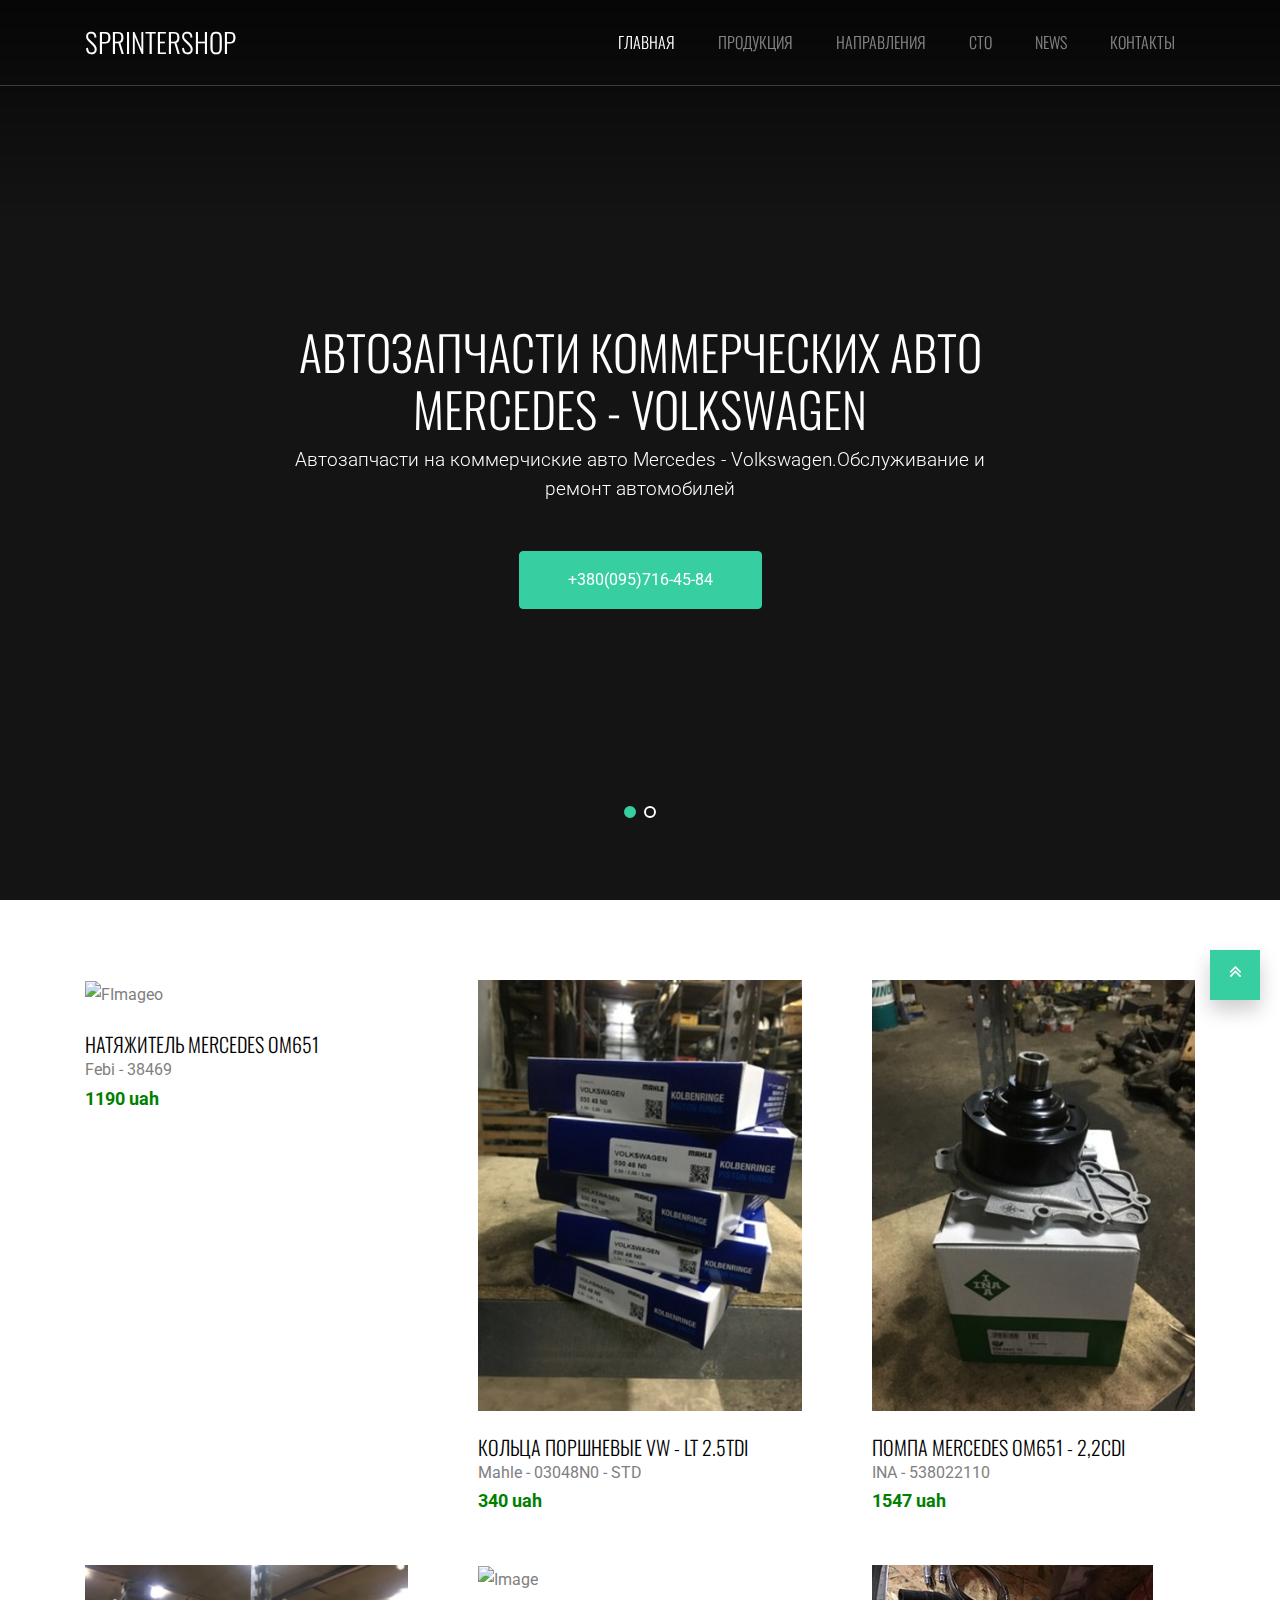
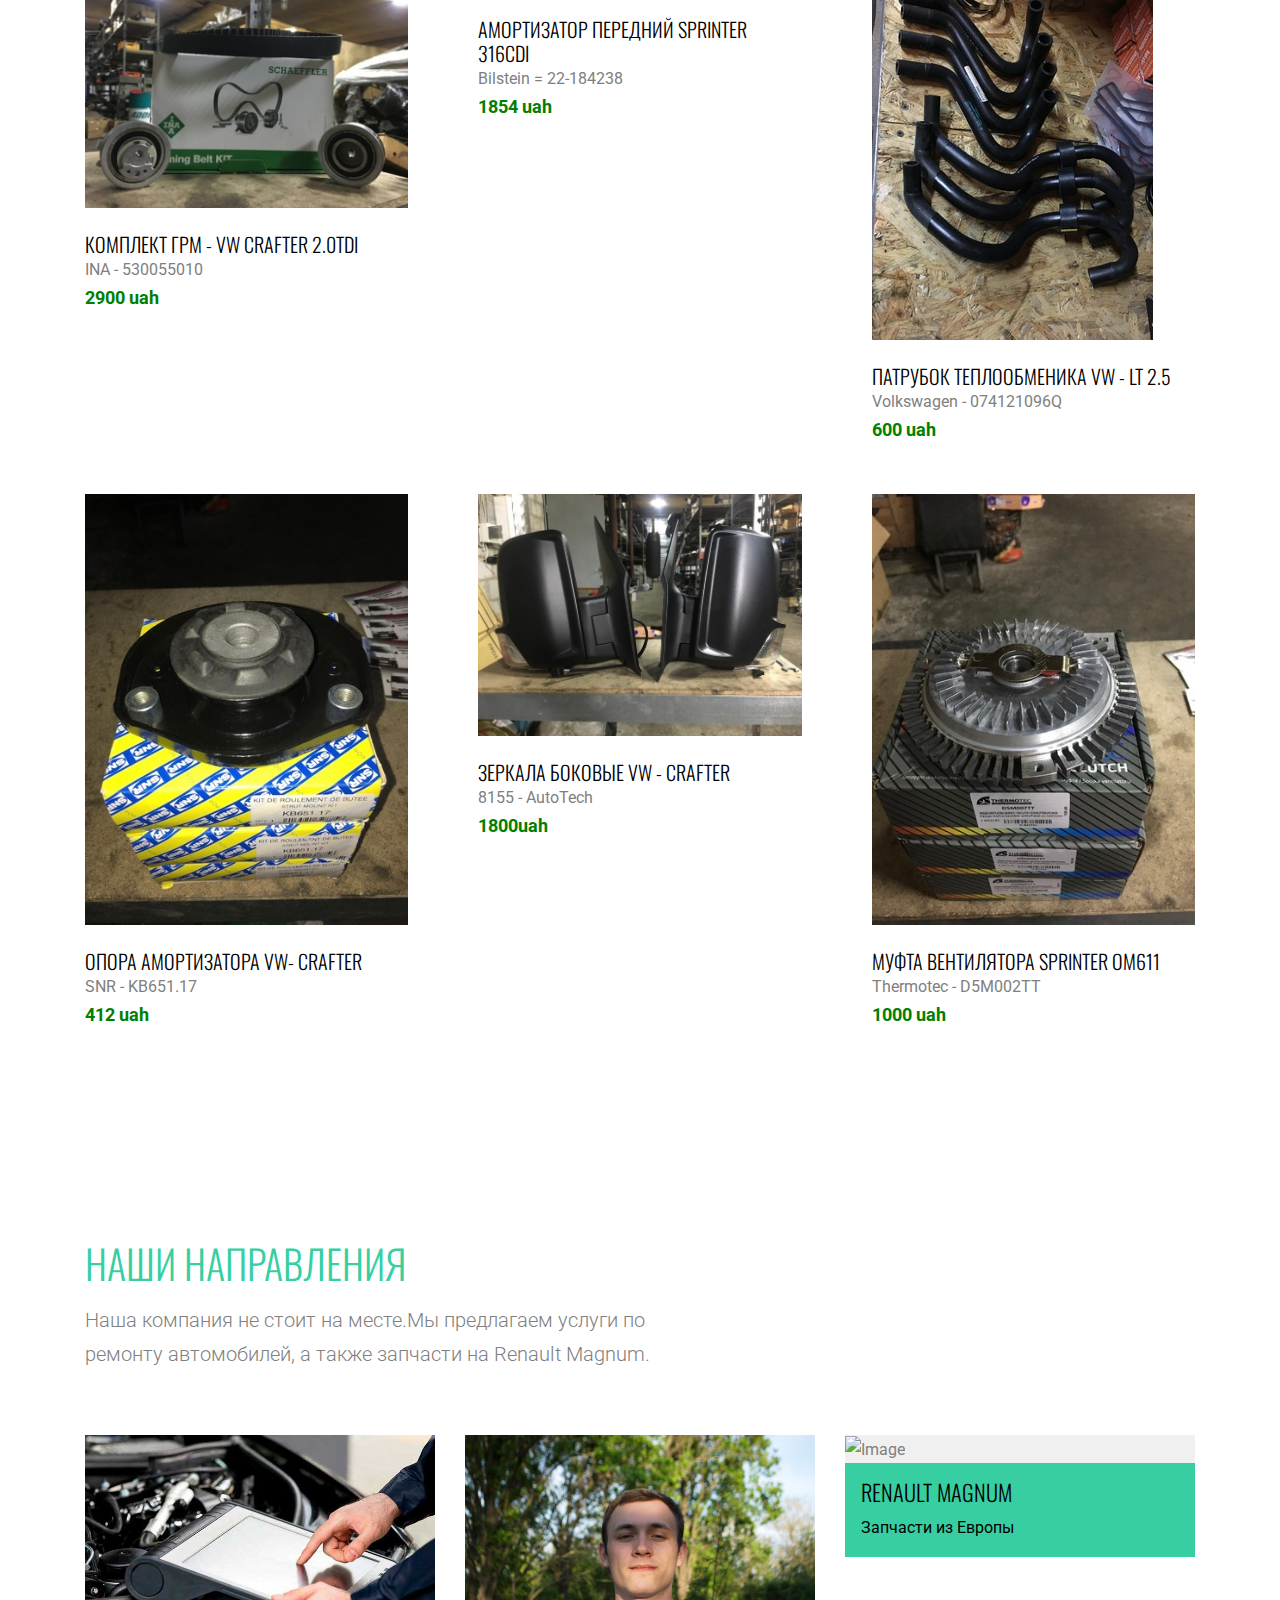
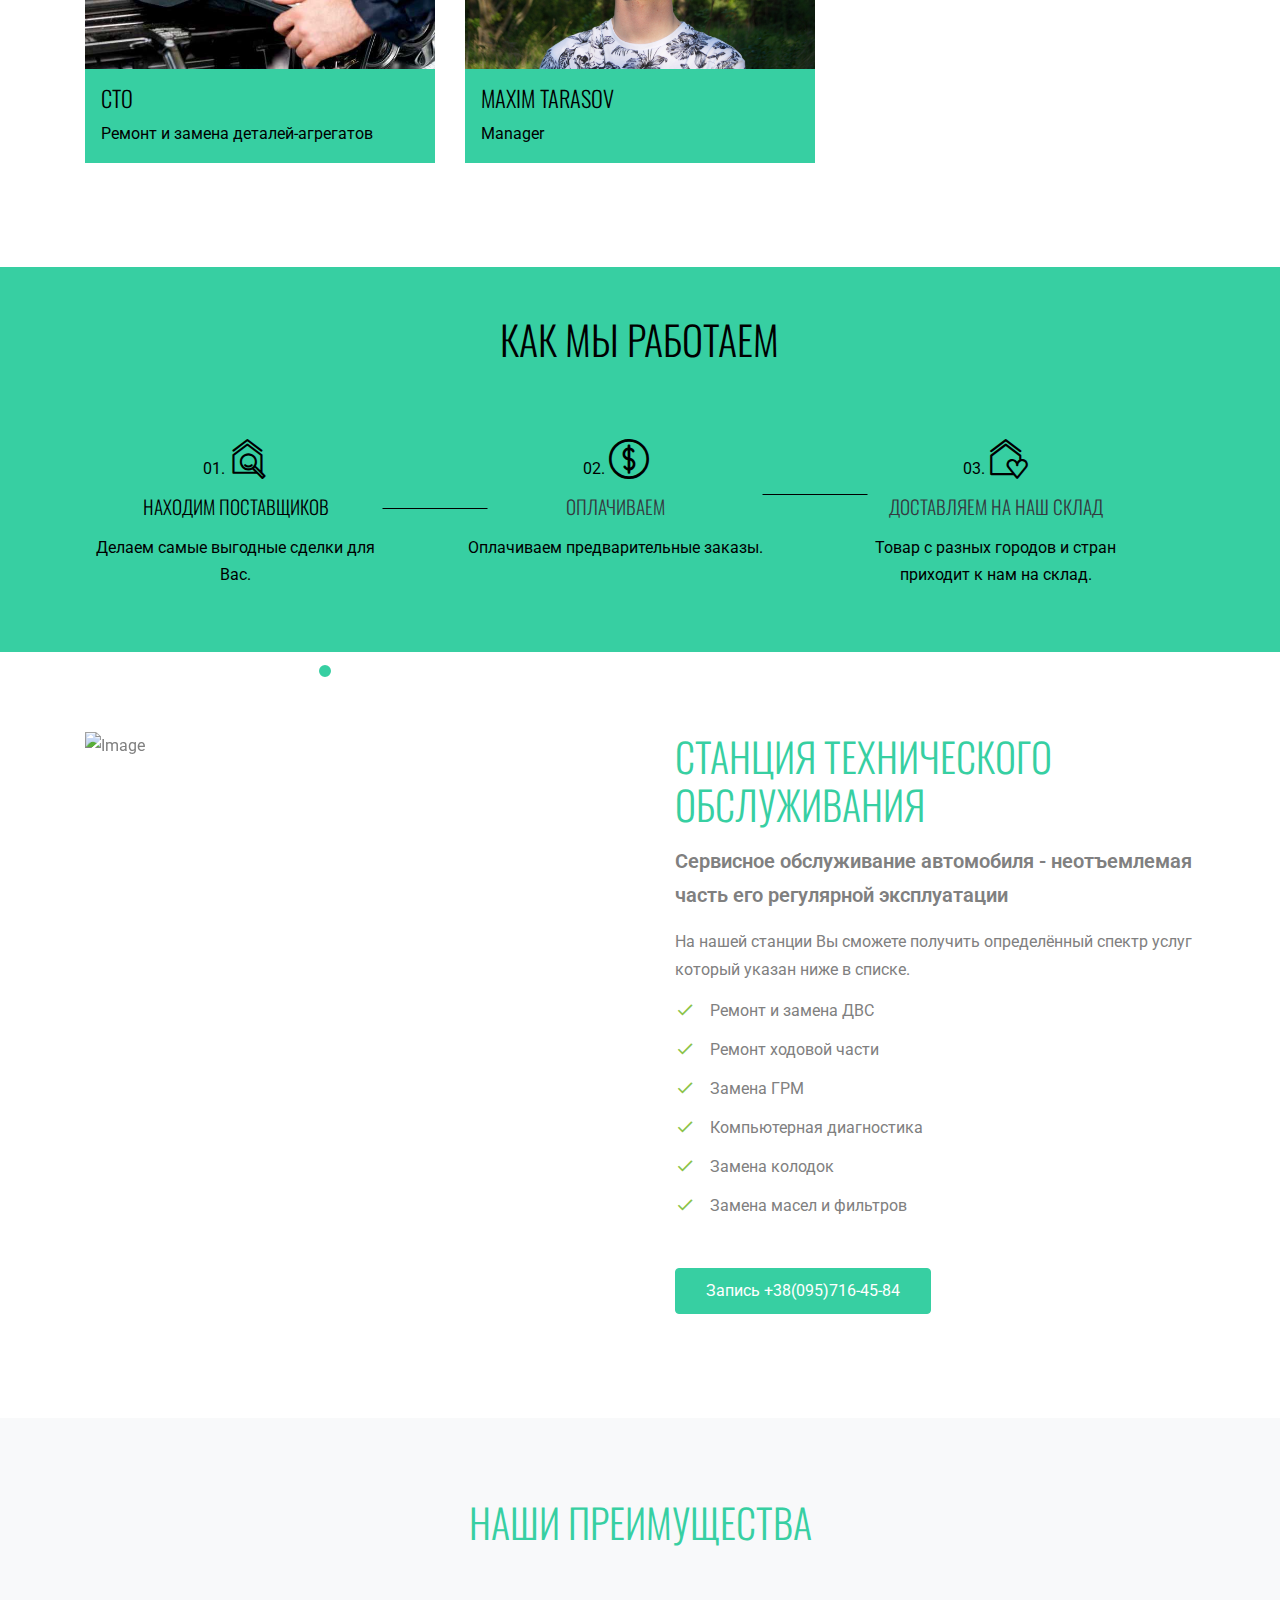
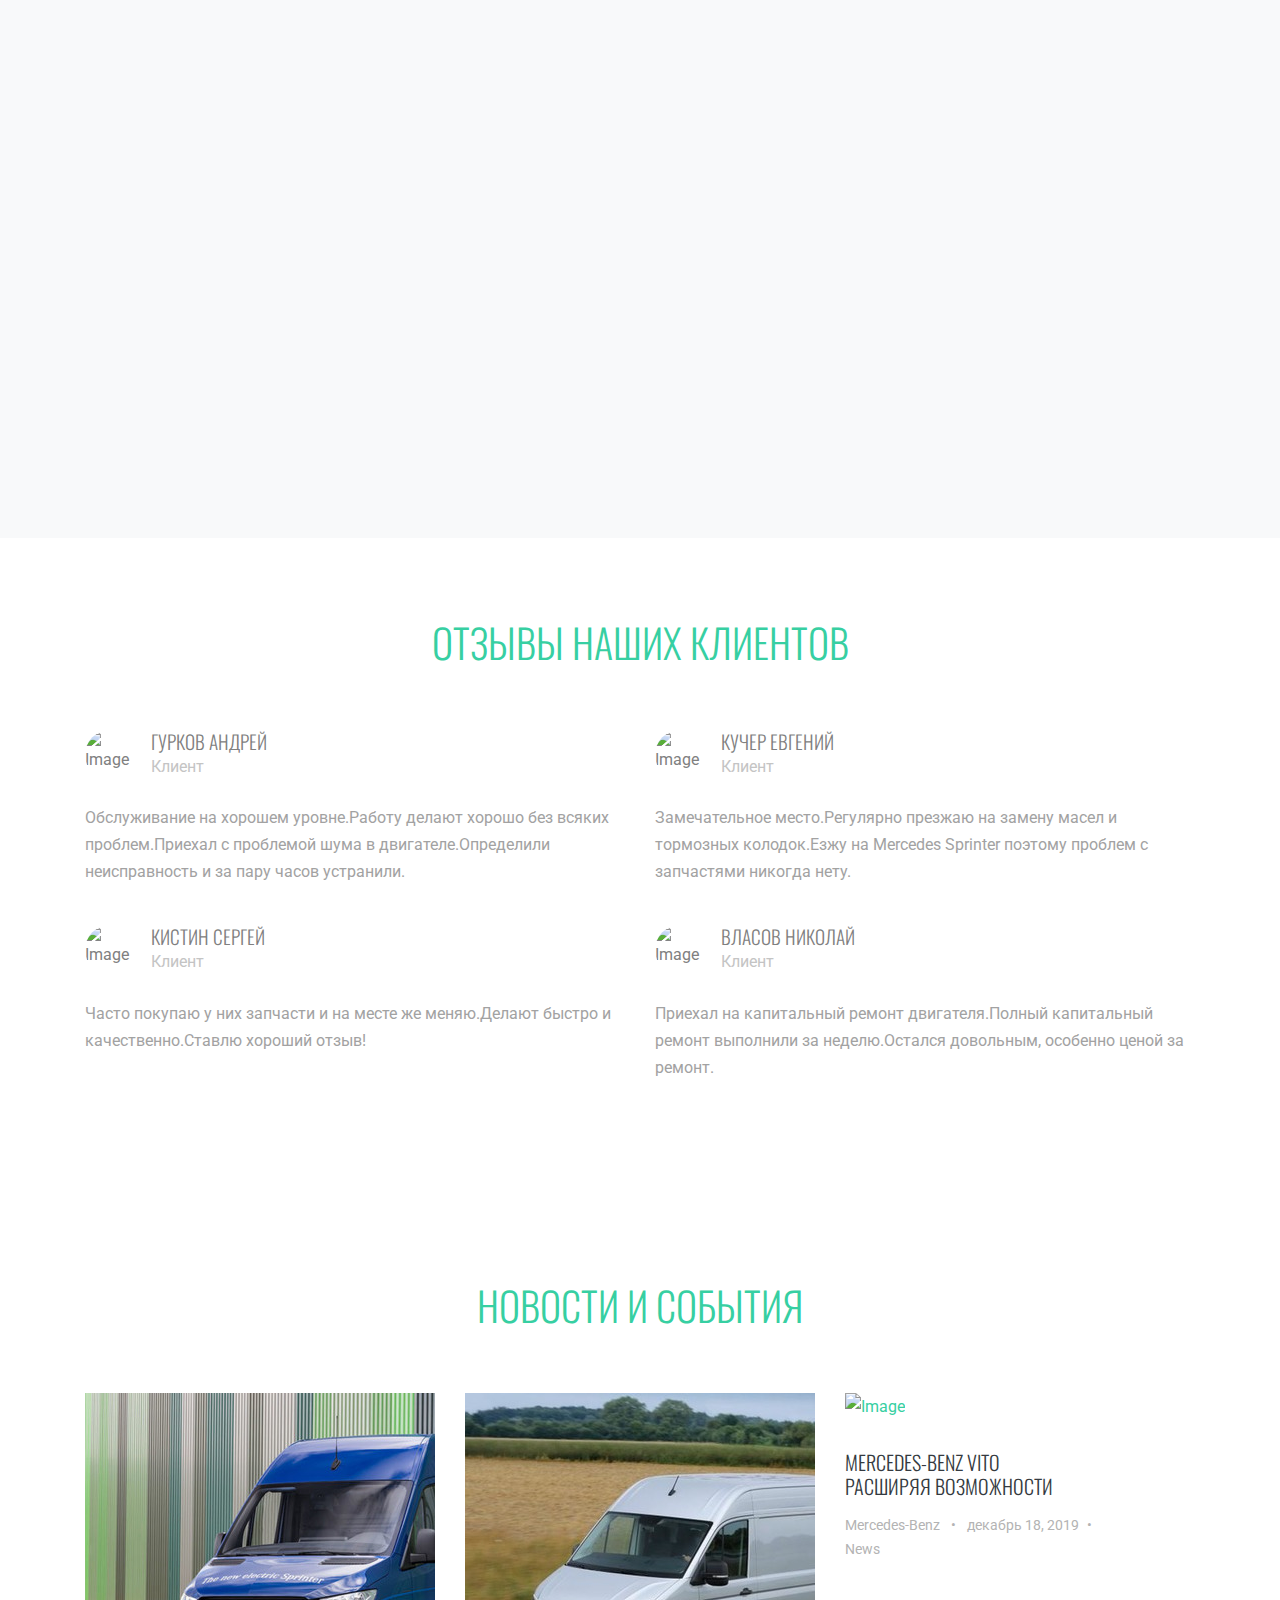
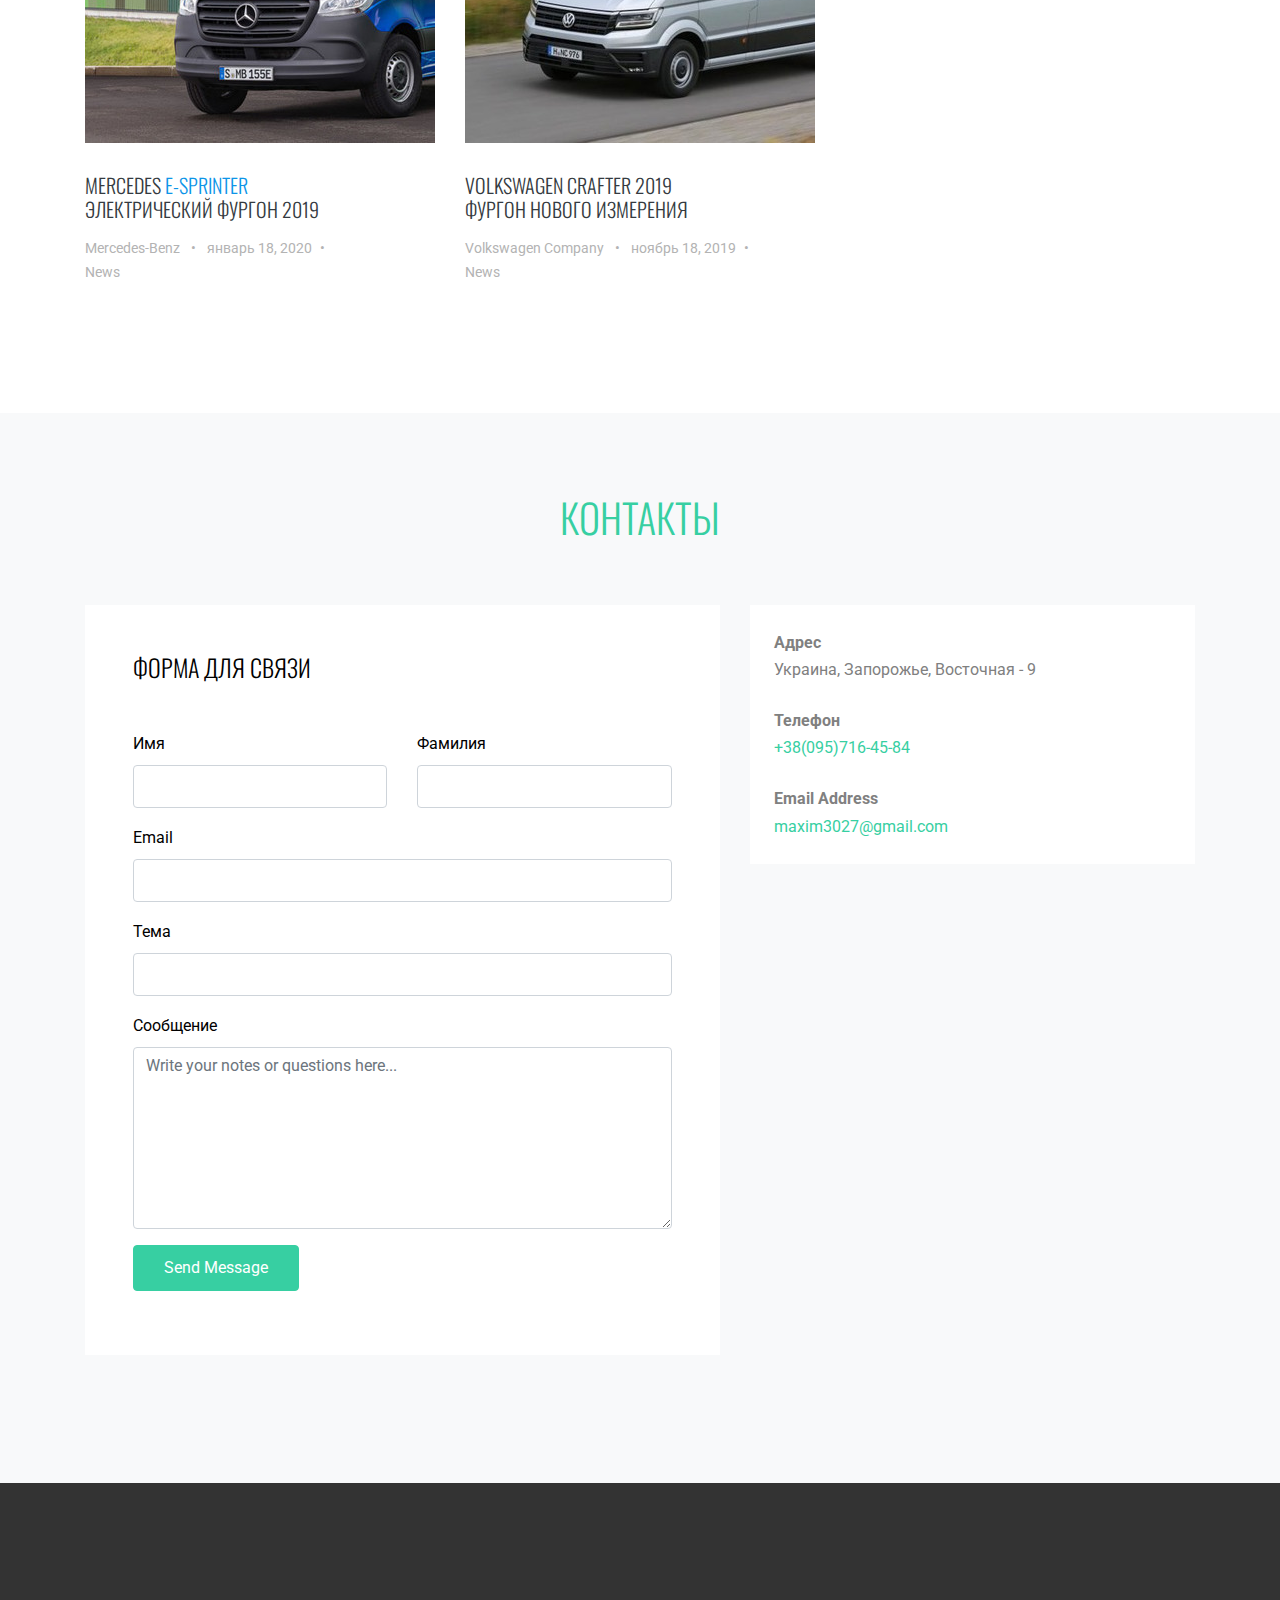
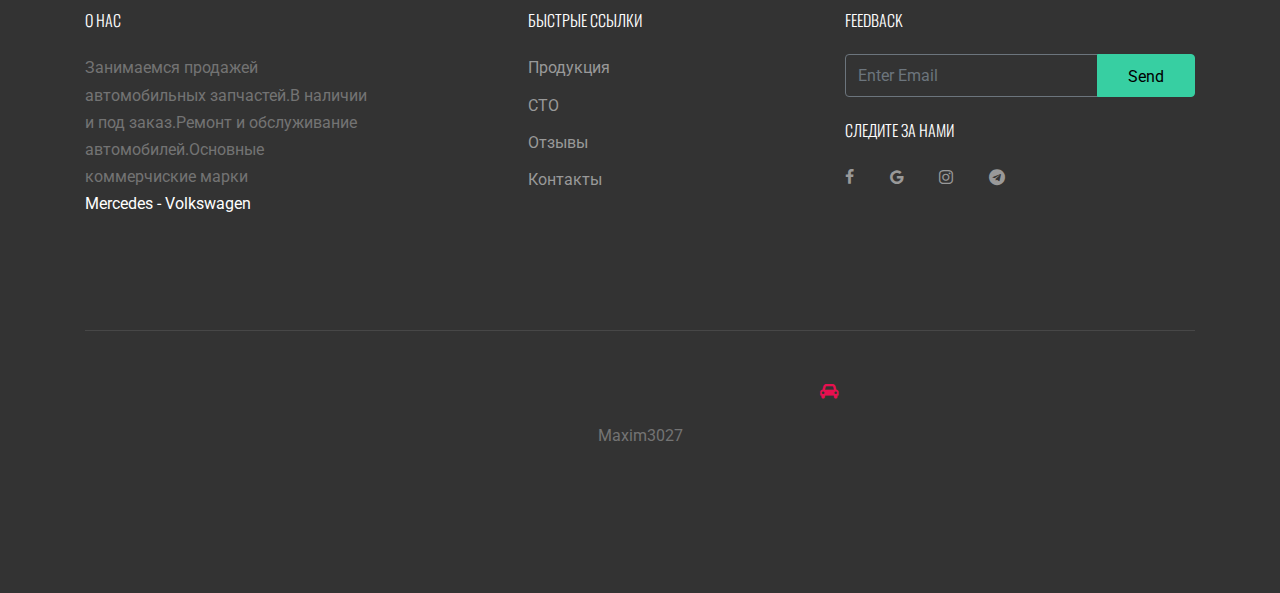
==== index.html @ 41250a00 "upload all" ====
<!DOCTYPE html>
<html lang="en">
  <head>
    <link rel="shortcut icon" href="images/favicon.ico">
    <title>Автозапчасти Mercedes-Volkswagen Запорожье</title>
    <meta name="google-site-verification" content="B6QCOXFadHs4r3pEmu52xK3FijYev83d5n_3KdVcuRA" />
    <meta charset="utf-8">
    <meta name="viewport" content="width=device-width, initial-scale=1, shrink-to-fit=no">

    <link href="https://fonts.googleapis.com/css?family=Roboto:300,400,900|Oswald:300,400,700" rel="stylesheet">
    <link rel="stylesheet" href="fonts/icomoon/style.css">

    <link rel="stylesheet" href="css/bootstrap.min.css">
    <link rel="stylesheet" href="css/jquery-ui.css">
    <link rel="stylesheet" href="css/owl.carousel.min.css">
    <link rel="stylesheet" href="css/owl.theme.default.min.css">
    <link rel="stylesheet" href="css/owl.theme.default.min.css">

    <link rel="stylesheet" href="css/jquery.fancybox.min.css">

    <link rel="stylesheet" href="css/bootstrap-datepicker.css">

    <link rel="stylesheet" href="fonts/flaticon/font/flaticon.css">

    <link rel="stylesheet" href="css/aos.css">

    <link rel="stylesheet" href="css/style.css">
    
  </head>
  <body data-spy="scroll" data-target=".site-navbar-target" data-offset="300">
  
  <div class="site-wrap">

    <div class="site-mobile-menu site-navbar-target">
      <div class="site-mobile-menu-header">
        <div class="site-mobile-menu-close mt-3">
          <span class="icon-close2 js-menu-toggle"></span>
        </div>
      </div>
      <div class="site-mobile-menu-body"></div>
    </div>
   
    
    <header class="site-navbar py-4 js-sticky-header site-navbar-target" role="banner">

      <div class="container">
        <div class="row align-items-center">
          
          <div class="col-6 col-xl-2">
            <h1 class="mb-0 site-logo m-0 p-0"><a href="index.html" class="mb-0">SprinterShop</a></h1>
          </div>

          <div class="col-12 col-md-10 d-none d-xl-block">
            <nav class="site-navigation position-relative text-right" role="navigation">

              <ul class="site-menu main-menu js-clone-nav mr-auto d-none d-lg-block">
                <li><a href="#home-section" class="nav-link">Главная</a></li>
                <li><a href="#properties-section" class="nav-link">Продукция</a></li>
                <li><a href="#agents-section" class="nav-link">Направления</a></li>
                <li><a href="#about-section" class="nav-link">СТО</a></li>
                <li><a href="#news-section" class="nav-link">News</a></li>
                <li><a href="#contact-section" class="nav-link">Контакты</a></li>
              </ul>
            </nav>
          </div>


          <div class="col-6 d-inline-block d-xl-none ml-md-0 py-3"><a href="#" class="site-menu-toggle js-menu-toggle text-white float-right"><span class="icon-menu h3"></span></a></div>

        </div>
      </div>
      
    </header>

    
    <div class="site-block-wrap">
    <div class="owl-carousel with-dots">
      <div class="site-blocks-cover overlay overlay-2" style="background-image: url(images/Volkswagen-Crafter-van-image-01.jpg);" data-aos="fade" id="home-section">


        <div class="container">
          <div class="row align-items-center justify-content-center">
            <div class="col-md-8 mt-lg-5 text-center">
              <h1 class="text-shadow">АВТОЗАПЧАСТИ КОММЕРЧЕСКИХ АВТО
                MERCEDES - VOLKSWAGEN</h1>
              <p class="mb-5 text-shadow">Автозапчасти на коммерчиские авто Mercedes - Volkswagen.Обслуживание и ремонт автомобилей </p>
              <p><a href="tel:+380957164584" target="_blank" class="btn btn-primary px-5 py-3">+380(095)716-45-84</a></p>
              
            </div>
          </div>
        </div>
  
        
      </div>  
  
      <div class="site-blocks-cover overlay overlay-2" style="background-image: url(images/sprint.jpg);" data-aos="fade" id="">
  
  
        <div class="container">
          <div class="row align-items-center justify-content-center">
            <div class="col-md-6 mt-lg-5 text-center">
              <h1 class="text-shadow">АВТОЗАПЧАСТИ КОММЕРЧЕСКИХ АВТО
                MERCEDES - VOLKSWAGEN</h1>
              <p class="mb-5 text-shadow">Автозапчасти на коммерчиские авто Mercedes - Volkswagen.Обслуживание и ремонт автомобилей</p>
              <p><a href="tel:+380957164584" target="_blank" class="btn btn-primary px-5 py-3">+380(095)716-45-84</a></p>
              
            </div>
          </div>
        </div>
  
        
      </div>  
    </div>   
    
  </div>      


  <div class="site-section" id="properties-section">
      <div class="container">
        <div class="row large-gutters">
          <div class="col-md-6 col-lg-4 mb-5 mb-lg-5 ">
            <div class="ftco-media-1">
              <div class="ftco-media-1-inner">
                <a  class="d-inline-block mb-4"><img src="images/IMG_3417.jpeg" alt="FImageo" class="img-fluid"></a>
                <div class="ftco-media-details">
                  <h3>Натяжитель Mercedes OM651</h3>
                  <p>Febi - 38469</p>
                  <strong>1190 uah</strong>
                </div>
  
              </div> 
            </div>
          </div>
          <div class="col-md-6 col-lg-4 mb-5 mb-lg-5 ">
              <div class="ftco-media-1">
                  <div class="ftco-media-1-inner">
                    <a  class="d-inline-block mb-4"><img src="images/IMG_3412.jpeg" alt="Image" class="img-fluid"></a>
                    <div class="ftco-media-details">
                      <h3>Кольца поршневые VW - Lt 2.5tdi</h3>
                      <p>Mahle - 03048N0 - STD</p>
                      <strong>340 uah</strong>
                    </div>
      
                  </div> 
                </div>
          </div>
          <div class="col-md-6 col-lg-4 mb-5 mb-lg-5 ">
              <div class="ftco-media-1">
                  <div class="ftco-media-1-inner">
                    <a class="d-inline-block mb-4"><img src="images/IMG_3415.jpeg" alt="Image" class="img-fluid"></a>
                    <div class="ftco-media-details">
                      <h3>Помпа Mercedes OM651 - 2,2CDI</h3>
                      <p>INA - 538022110</p>
                      <strong>1547 uah</strong>
                    </div>
      
                  </div> 
                </div>
          </div>

          <div class="col-md-6 col-lg-4 mb-5 mb-lg-5 ">
              <div class="ftco-media-1">
                <div class="ftco-media-1-inner">
                  <a class="d-inline-block mb-4"><img src="images/IMG_3413.jpeg" alt="Image" class="img-fluid"></a>
                  <div class="ftco-media-details">
                    <h3>Комплект ГРМ - VW Crafter 2.0TDI</h3>
                    <p>INA - 530055010</p>
                    <strong>2900 uah</strong>
                  </div>
    
                </div> 
              </div>
            </div>
          <div class="col-md-6 col-lg-4 mb-5 mb-lg-5 ">
            <div class="ftco-media-1">
              <div class="ftco-media-1-inner">
                <a class="d-inline-block mb-4"><img src="images/UNADJUSTEDNONRAW_thumb_631.jpg" alt="Image" class="img-fluid"></a>
                <div class="ftco-media-details">
                  <h3>Амортизатор передний Sprinter 316CDI</h3>
                  <p>Bilstein = 22-184238</p>
                  <strong>1854 uah</strong>
                </div>

              </div>
            </div>
          </div>
          <div class="col-md-6 col-lg-4 mb-5 mb-lg-5 ">
            <div class="ftco-media-1">
              <div class="ftco-media-1-inner">
                <a  class="d-inline-block mb-4"><img src="images/IMG_2820.jpg" alt="Image" class="img-fluid"></a>
                <div class="ftco-media-details">
                  <h3>Патрубок теплообменика VW - LT 2.5</h3>
                  <p>Volkswagen - 074121096Q</p>
                  <strong>600 uah</strong>
                </div>

              </div>
            </div>
          </div>
          <div class="col-md-6 col-lg-4 mb-5 mb-lg-5 ">
            <div class="ftco-media-1">
              <div class="ftco-media-1-inner">
                <a  class="d-inline-block mb-4"><img src="images/opora.jpg" alt="Image" class="img-fluid"></a>
                <div class="ftco-media-details">
                  <h3>Опора амортизатора VW- Crafter</h3>
                  <p>SNR - KB651.17</p>
                  <strong>412 uah</strong>
                </div>

              </div>
            </div>
          </div>
            <div class="col-md-6 col-lg-4 mb-5 mb-lg-5 ">
                <div class="ftco-media-1">
                    <div class="ftco-media-1-inner">
                      <a class="d-inline-block mb-4"><img src="images/zerkcraft.jpg" alt="Image" class="img-fluid"></a>
                      <div class="ftco-media-details">
                        <h3>Зеркала боковые VW - Crafter</h3>
                        <p>8155 - AutoTech</p>
                        <strong>1800uah</strong>
                      </div>
        
                    </div> 
                  </div>
            </div>
            <div class="col-md-6 col-lg-4 mb-5 mb-lg-5 ">
                <div class="ftco-media-1">
                    <div class="ftco-media-1-inner">
                      <a  class="d-inline-block mb-4"><img src="images/mufta.jpg" alt="Image" class="img-fluid"></a>
                      <div class="ftco-media-details">
                        <h3>Муфта вентилятора Sprinter Om611</h3>
                        <p>Thermotec - D5M002TT</p>
                        <strong>1000 uah</strong>
                      </div>
        
                    </div> 
                  </div>
            </div>

        </div>
      </div>
    </div>
    
    
    
    <section class="site-section" id="agents-section">
      <div class="container">
        <div class="row mb-5">
          <div class="col-md-7 text-left">
            <h2 class="section-title mb-3">Наши направления</h2>
            <p class="lead">Наша компания не стоит на месте.Мы предлагаем услуги по ремонту автомобилей, а также запчасти на Renault Magnum.</p>
          </div>
        </div>
        <div class="row">
          

          <div class="col-md-6 col-lg-4 mb-4">
            <div class="team-member">
              <figure>
                <ul class="social">
                  <li><a href="https://www.facebook.com/profile.php?id=100004279625626"><span class="icon-facebook"></span></a></li>
                  <li><a href="https://business.google.com/site/l/14251939364139617117"><span class="icon-google"></span></a></li>
                  <li><a href="#"><span class="icon-telegram"></span></a></li>
                  <li><a href="https://www.instagram.com/mercedes_razborka_/"><span class="icon-instagram"></span></a></li>
                </ul>
                <img src="images/kompleks-diagnostic.jpg" alt="Image" class="img-fluid">
              </figure>
              <div class="p-3 bg-primary">
                <h3 class="mb-2">СТО</h3>
                <span class="position">Ремонт и замена деталей-агрегатов</span>
              </div>
            </div>
          </div>

          <div class="col-md-6 col-lg-4 mb-4">
            <div class="team-member">
              <figure>
                <ul class="social">
                  <li><a href="https://www.facebook.com/profile.php?id=100004279625626"><span class="icon-facebook"></span></a></li>
                  <li><a href="https://3bogatyria.cb24.eu/"><span class="icon-google"></span></a></li>
                  <li><a href="#"><span class="icon-telegram"></span></a></li>
                  <li><a href="https://www.instagram.com/maxim3027/"><span class="icon-instagram"></span></a></li>
                </ul>
                <img src="images/IMG_0012.jpg" alt="Image" class="img-fluid">
              </figure>
              <div class="p-3 bg-primary">
                <h3 class="mb-2">Maxim Tarasov</h3>
                <span class="position">Manager</span>
              </div>
            </div>
          </div>

          <div class="col-md-6 col-lg-4 mb-4">
            <div class="team-member">
              <figure>
                <ul class="social">
                  <li><a href="https://www.facebook.com/profile.php?id=100004279625626"><span class="icon-facebook"></span></a></li>
                  <li><a href="https://business.google.com/site/l/09078817873454644401"><span class="icon-google"></span></a></li>
                  <li><a href="#"><span class="icon-telegram"></span></a></li>
                  <li><a href="https://www.instagram.com/razborka_magnum_e3/?hl=ru"><span class="icon-instagram"></span></a></li>
                </ul>
                <img src="images/renault-magnum-08.jpg" alt="Image" class="img-fluid">
              </figure>
              <div class="p-3 bg-primary">
                <h3 class="mb-2"><a class="magnum" href="https://www.instagram.com/razborka_magnum_e3/?hl=ru">Renault Magnum</a></h3>
                <span class="position">Запчасти из Европы</span>
              </div>
            </div>
          </div>

          
        </div>
      </div>
    </section>

    <section class="py-5 bg-primary site-section how-it-works" id="howitworks-section">
      <div class="container">
        <div class="row mb-5 justify-content-center">
          <div class="col-md-7 text-center">
            <h2 class="section-title mb-3 text-black">Как мы работаем</h2>
          </div>
        </div>
        <div class="row">
          <div class="col-md-4 text-center">
            <div class="pr-5 first-step">
              <span class="text-black">01.</span>
              <span class="custom-icon flaticon-house text-black"></span>
              <h3 class="text-black">Находим поставщиков</h3>
              <p class="text-black">Делаем самые выгодные сделки для Вас.</p>
            </div>
          </div>

          <div class="col-md-4 text-center">
            <div class="pr-5 second-step">
              <span class="text-black">02.</span>
              <span class="custom-icon flaticon-coin text-black"></span>
              <h3 class="text-dark">Оплачиваем</h3>
              <p class="text-black">Оплачиваем предварительные заказы.</p>
            </div>
          </div>

          <div class="col-md-4 text-center">
            <div class="pr-5">
              <span class="text-black">03.</span>
              <span class="custom-icon flaticon-home text-black"></span>
              <h3 class="text-dark">Доставляем на наш склад</h3>
              <p class="text-black">Товар с разных городов и стран приходит к нам на склад.</p>
            </div>
          </div>
        </div>
      </div>  
    </section>



    <section class="site-section" id="about-section">
      <div class="container">
        
        <div class="row large-gutters">
          <div class="col-lg-6 mb-5">

              <div class="owl-carousel slide-one-item with-dots">

                  <div><img src="images/IMG_0125.jpeg" alt="Image" class="img-fluid"></div>
                  <div><img src="images/IMG_0305.jpeg" alt="Image" class="img-fluid"></div>
                <div><img src="images/Замена-тормозных-колодок-в-Адлере.jpg" alt="Image" class="img-fluid"></div>
                </div>

          </div>
          <div class="col-lg-6 ml-auto">
            
            <h2 class="section-title mb-3">Станция Технического Обслуживания</h2>
                <p class="lead lead-update">Сервисное обслуживание автомобиля - неотъемлемая часть его регулярной эксплуатации</p>
                <p>На нашей станции Вы сможете получить определённый спектр услуг который указан ниже в списке.</p>

                <ul class="list-unstyled ul-check success">
                  <li>Ремонт и замена ДВС</li>
                  <li>Ремонт ходовой части</li>
                  <li>Замена ГРМ</li>
                  <li>Компьютерная диагностика</li>
                  <li>Замена колодок</li>
                  <li>Замена масел и фильтров</li>
                </ul>

                <p><a href="https://www.instagram.com/maxim3027/?hl=ru" class="btn btn-primary mr-2 mb-2">Запись +38(095)716-45-84</a></p>
            
          </div>
        </div>
      </div>
    </section>

    

    <section class="site-section bg-light" id="services-section">
      <div class="container">
        <div class="row mb-5">
          <div class="col-12 text-center">
            <h2 class="section-title mb-3">Наши преимущества</h2>
          </div>
        </div>
        <div class="row align-items-stretch">
          <div class="col-md-6 col-lg-4 mb-4 mb-lg-4" data-aos="fade-up">
            <div class="unit-4 d-flex">
              <div class="unit-4-icon mr-4"><span class="text-primary flaticon-house"></span></div>
              <div>
                <h3>Быстрый подбор</h3>
                <p>С помощью электронных каталогов быстро подбираем необходимые запчасти.Возможен выбор как оригиналов так и аналогов.</p>
                <p>...</p>
              </div>
            </div>
          </div>
          <div class="col-md-6 col-lg-4 mb-4 mb-lg-4" data-aos="fade-up" data-aos-delay="100">
            <div class="unit-4 d-flex">
              <div class="unit-4-icon mr-4"><span class="text-primary flaticon-coin"></span></div>
              <div>
                <h3>Цена</h3>
                <p>Приемлимые цены как на запчасти так и на их замену.Оплата наличными или банковским переводом <span style="font-weight: 600">Privat24.</span></p>
                <p>...</p>
              </div>
            </div>
          </div>
          <div class="col-md-6 col-lg-4 mb-4 mb-lg-4" data-aos="fade-up" data-aos-delay="200">
            <div class="unit-4 d-flex">
              <div class="unit-4-icon mr-4"><span class="text-primary flaticon-house"></span></div>
              <div>
                <h3>Качество</h3>
                <p>Работаем на качество.Даём гарантию на установку запчастей и ремонт Вашего автомобиля.<span style="font-weight: bold" >Качество - наш успех. </span></p>
                <p>...</p>
              </div>
            </div>
          </div>


          <div class="col-md-6 col-lg-4 mb-4 mb-lg-4" data-aos="fade-up" data-aos-delay="300">
            <div class="unit-4 d-flex">
              <div class="unit-4-icon mr-4"><span class="text-primary flaticon-flat"></span></div>
              <div>
                <h3>Рембаза</h3>
                <p>Большие отапливаемые боксы.Территория для парковки.Высокие потолки для тентованых автомобилей.</p>
                <p>...</p>
              </div>
            </div>
          </div>
          <div class="col-md-6 col-lg-4 mb-4 mb-lg-4" data-aos="fade-up" data-aos-delay="400">
            <div class="unit-4 d-flex">
              <div class="unit-4-icon mr-4"><span class="text-primary flaticon-location"></span></div>
              <div>
                <h3>Расположение</h3>
                <p>Удобное расположение не далеко от трассы.В округе есть мойка, кафе, остановка общественного транспорта.</p>
                <p>...</p>
              </div>
            </div>
          </div>
          <div class="col-md-6 col-lg-4 mb-4 mb-lg-4" data-aos="fade-up" data-aos-delay="500">
            <div class="unit-4 d-flex">
              <div class="unit-4-icon mr-4"><span class="text-primary flaticon-mobile-phone"></span></div>
              <div>
                <h3>Всегда на связи</h3>
                <p>Поддерживаем связь через социальные сети или сотовую связь. <span style="font-weight: 600" >Социальные сети Online 24/7</span></p>
                <p>...</p>
              </div>
            </div>
          </div>

        </div>
      </div>
    </section>

    <section class="site-section testimonial-wrap" id="testimonials-section">
      <div class="container">
        <div class="row mb-5">
          <div class="col-12 text-center">
            <h2 class="section-title mb-3">Отзывы наших клиентов</h2>
          </div>
        </div>

        <div class="row">
            <div class="col-md-6 mb-4">
                <div class="ftco-testimonial-1">
                  <div class="ftco-testimonial-vcard d-flex align-items-center mb-4">
                    <img src="images/person_1.jpg" alt="Image" class="img-fluid mr-3">
                    <div>
                      <h3>Гурков Андрей</h3>
                      <span>Клиент</span>
                    </div>
                  </div>
                  <div>
                    <p>Обслуживание на хорошем уровне.Работу делают хорошо без всяких проблем.Приехал с проблемой шума в двигателе.Определили неисправность и за пару часов устранили.</p>
                  </div>
                </div>
              </div>
              <div class="col-md-6 mb-4">
                  <div class="ftco-testimonial-1">
                      <div class="ftco-testimonial-vcard d-flex align-items-center mb-4">
                        <img src="images/person_2.jpg" alt="Image" class="img-fluid mr-3">
                        <div>
                          <h3>Кучер Евгений</h3>
                          <span>Клиент</span>
                        </div>
                      </div>
                      <div>
                        <p>Замечательное место.Регулярно презжаю на замену масел и тормозных колодок.Езжу на Mercedes Sprinter поэтому проблем с запчастями никогда нету.</p>
                      </div>
                    </div>
              </div> 

              <div class="col-md-6 mb-4">
                  <div class="ftco-testimonial-1">
                    <div class="ftco-testimonial-vcard d-flex align-items-center mb-4">
                      <img src="images/person_3.jpg" alt="Image" class="img-fluid mr-3">
                      <div>
                        <h3>Кистин Сергей</h3>
                        <span>Клиент</span>
                      </div>
                    </div>
                    <div>
                      <p>Часто покупаю у них запчасти и на месте же меняю.Делают быстро и качественно.Ставлю хороший отзыв!</p>
                    </div>
                  </div>
                </div>
                <div class="col-md-6 mb-4">
                    <div class="ftco-testimonial-1">
                        <div class="ftco-testimonial-vcard d-flex align-items-center mb-4">
                          <img src="images/person_1.jpg" alt="Image" class="img-fluid mr-3">
                          <div>
                            <h3>Власов Николай</h3>
                            <span>Клиент</span>
                          </div>
                        </div>
                        <div>
                          <p>Приехал на капитальный ремонт двигателя.Полный капитальный ремонт выполнили за неделю.Остался довольным, особенно ценой за ремонт.</p>
                        </div>
                      </div>
                </div> 
        </div>
      </div>
    </section>

    
    <section class="site-section" id="news-section">
      <div class="container">
        <div class="row mb-5">
          <div class="col-12 text-center">
            <h2 class="section-title mb-3">Новости и События</h2>
          </div>
        </div>

        <div class="row">
          <div class="col-md-6 col-lg-4 mb-4 mb-lg-4">
            <div class="h-entry">
              <a href="https://mercedes-benz.ua/"><img src="images/esprint.jpg" alt="Image" class="img-fluid"></a>
              <h2 class="font-size-regular"><p class="text-dark">Mercedes <span style="color: #0d95e8"> e-Sprinter</span>  <br> электрический фургон 2019</p></h2>
              <div class="meta mb-4">Mercedes-Benz <span class="mx-2">&bullet;</span> январь 18, 2020<span class="mx-2">&bullet;</span> <p>News</p></div>
            </div> 
          </div>
          <div class="col-md-6 col-lg-4 mb-4 mb-lg-4">
            <div class="h-entry">
              <a href="https://www.volkswagen.ua/"><img src="images/ecrafter.jpg" alt="Image" class="img-fluid"></a>
              <h2 class="font-size-regular"><p class="text-dark">Volkswagen Crafter 2019 <br> Фургон нового измерения</p></h2>
              <div class="meta mb-4">Volkswagen Company <span class="mx-2">&bullet;</span> ноябрь 18, 2019<span class="mx-2">&bullet;</span> <p>News</p></div>
              
            </div>
          </div>
          <div class="col-md-6 col-lg-4 mb-4 mb-lg-4">
            <div class="h-entry">
              <a href="https://mercedes-benz.ua/"><img src="images/evito.jpg" alt="Image" class="img-fluid"></a>
              <h2 class="font-size-regular"><p class="text-dark">Mercedes-Benz Vito <br> Расширяя возможности </p></h2>
              <div class="meta mb-4">Mercedes-Benz <span class="mx-2">&bullet;</span> декабрь 18, 2019<span class="mx-2">&bullet;</span> <p>News</p></div>
            </div> 
          </div>
          
        </div>
      </div>
    </section>

   


    <section class="site-section bg-light bg-image" id="contact-section">
      <div class="container">
        <div class="row mb-5">
          <div class="col-12 text-center">
            <h2 class="section-title mb-3">Контакты</h2>
          </div>
        </div>
        <div class="row">
          <div class="col-md-7 mb-5">

            

            <form method="post" action="mail.php" id="contactform" class="p-5 bg-white">
              
              <h2 class="h4 text-black mb-5">Форма для связи</h2>

              <div class="row form-group">
                <div class="col-md-6 mb-3 mb-md-0">
                  <label class="text-black" for="contactname">Имя</label>
                  <input type="text" id="contactname" name="user_name" class="form-control required">
                </div>
                <div class="col-md-6">
                  <label class="text-black" for="lname">Фамилия</label>
                  <input type="text" id="lname" name="l_name" class="form-control required">
                </div>
              </div>

              <div class="row form-group">
                
                <div class="col-md-12">
                  <label class="text-black" for="email">Email</label> 
                  <input type="email" id="email" name="e_mail" class="form-control required">
                </div>
              </div>

              <div class="row form-group">
                
                <div class="col-md-12">
                  <label class="text-black" for="subject">Тема</label>
                  <input type="text" id="subject" name="user_subject" class="form-control required">
                </div>
              </div>

              <div class="row form-group">
                <div class="col-md-12">
                  <label class="text-black" for="message">Сообщение</label>
                  <textarea name="message" id="message" cols="30" rows="7" class="form-control required" placeholder="Write your notes or questions here..."></textarea>
                </div>
              </div>

              <div class="row form-group">
                <div class="col-md-12">
                  <input type="submit" value="Send Message" name="submit" class="btn btn-primary btn-md text-white">
                </div>
              </div>

  
            </form>
          </div>
          <div class="col-md-5">
            
            <div class="p-4 mb-3 bg-white">
              <p class="mb-0 font-weight-bold">Адрес</p>
              <p class="mb-4">Украина, Запорожье, Восточная - 9</p>

              <p class="mb-0 font-weight-bold">Телефон</p>
              <p class="mb-4"><a href="tel:+380957164584">+38(095)716-45-84</a></p>

              <p class="mb-0 font-weight-bold">Email Address</p>
              <p class="mb-0"><a href="#">maxim3027@gmail.com</a></p>

            </div>
            
          </div>
        </div>
      </div>
    </section>

    
    <footer class="site-footer">
      <div class="container">
        <div class="row">
          <div class="col-md-8">
            <div class="row">
              <div class="col-md-5">
                <h2 class="footer-heading mb-4">О нас</h2>
                <p>Занимаемся продажей автомобильных запчастей.В наличии и под заказ.Ремонт и обслуживание автомобилей.Основные   коммерчиские марки <br> <span style="color: white"> Mercedes - Volkswagen</span></p>
              </div>
              <div class="col-md-3 mx-auto">
                <h2 class="footer-heading mb-4">Быстрые ссылки</h2>
                <ul class="list-unstyled">
                  <li><a href="#properties-section">Продукция</a></li>
                  <li><a href="#about-section">СТО</a></li>
                  <li><a href="#testimonials-section">Отзывы</a></li>
                  <li><a href="#contact-section">Контакты</a></li>
                </ul>
              </div>
              
            </div>
          </div>
          <div class="col-md-4">
            <div class="mb-4">
              <h2 class="footer-heading mb-4">Feedback</h2>
            <form action="#" method="post" class="footer-subscribe">
              <div class="input-group mb-3">
                <input type="text" class="form-control border-secondary text-white bg-transparent" placeholder="Enter Email" aria-label="Enter Email" aria-describedby="button-addon2">
                <div class="input-group-append">
                  <button class="btn btn-primary text-black" type="button" id="button-addon2">Send</button>
                </div>
              </div>
            </form>  
            </div>
            
            <div class="">
              <h2 class="footer-heading mb-4">Следите за нами</h2>
                <a href="https://www.facebook.com/profile.php?id=100004279625626" class="pl-0 pr-3"><span class="icon-facebook"></span></a>
                <a href="https://g.page/SprinterShop/review?gm" class="pl-3 pr-3"><span class="icon-google"></span></a>
                <a href="https://www.instagram.com/mercedes_razborka_/" class="pl-3 pr-3"><span class="icon-instagram"></span></a>
                <a href="https://www.instagram.com/maxim3027/" class="pl-3 pr-3"><span class="icon-telegram"></span></a>
            </div>


          </div>
        </div>
        <div class="row pt-5 mt-5 text-center">
          <div class="col-md-12">
            <div class="border-top pt-5">
            <p class="copyright copyrus">
            <!-- Link back to Colorlib can't be removed. Template is licensed under CC BY 3.0. -->
            Copyright &copy;<script>document.write(new Date().getFullYear());</script> All rights reserved | This template is made with <i class="icon-car text-danger" aria-hidden="true"></i> by <a  class="copyrusa" href="#" target="_blank" >Colorlib</a>
            <!-- Link back to Colorlib can't be removed. Template is licensed under CC BY 3.0. -->
            </p>
              <p>Maxim3027</p>
            </div>
          </div>
          
        </div>
      </div>
    </footer>

  </div> <!-- .site-wrap -->

  <a href="#top" class="gototop"><span class="icon-angle-double-up"></span></a> 

  <script src="js/jquery-3.3.1.min.js"></script>
  <script src="js/jquery-ui.js"></script>
  <script src="js/popper.min.js"></script>
  <script src="js/bootstrap.min.js"></script>
  <script src="js/owl.carousel.min.js"></script>
  <script src="js/jquery.countdown.min.js"></script>
  <script src="js/bootstrap-datepicker.min.js"></script>
  <script src="js/jquery.easing.1.3.js"></script>
  <script src="js/aos.js"></script>
  <script src="js/jquery.fancybox.min.js"></script>
  <script src="js/jquery.sticky.js"></script>

  
  <script src="js/main.js"></script>
    
  </body>
</html>
---- fonts/icomoon/style.css ----
@font-face {
  font-family: 'icomoon';
  src:  url('fonts/icomoon.eot?10si43');
  src:  url('fonts/icomoon.eot?10si43#iefix') format('embedded-opentype'),
    url('fonts/icomoon.ttf?10si43') format('truetype'),
    url('fonts/icomoon.woff?10si43') format('woff'),
    url('fonts/icomoon.svg?10si43#icomoon') format('svg');
  font-weight: normal;
  font-style: normal;
}

[class^="icon-"], [class*=" icon-"] {
  /* use !important to prevent issues with browser extensions that change fonts */
  font-family: 'icomoon' !important;
  speak: none;
  font-style: normal;
  font-weight: normal;
  font-variant: normal;
  text-transform: none;
  line-height: 1;

  /* Better Font Rendering =========== */
  -webkit-font-smoothing: antialiased;
  -moz-osx-font-smoothing: grayscale;
}

.icon-asterisk:before {
  content: "\f069";
}
.icon-plus:before {
  content: "\f067";
}
.icon-question:before {
  content: "\f128";
}
.icon-minus:before {
  content: "\f068";
}
.icon-glass:before {
  content: "\f000";
}
.icon-music:before {
  content: "\f001";
}
.icon-search:before {
  content: "\f002";
}
.icon-envelope-o:before {
  content: "\f003";
}
.icon-heart:before {
  content: "\f004";
}
.icon-star:before {
  content: "\f005";
}
.icon-star-o:before {
  content: "\f006";
}
.icon-user:before {
  content: "\f007";
}
.icon-film:before {
  content: "\f008";
}
.icon-th-large:before {
  content: "\f009";
}
.icon-th:before {
  content: "\f00a";
}
.icon-th-list:before {
  content: "\f00b";
}
.icon-check:before {
  content: "\f00c";
}
.icon-close:before {
  content: "\f00d";
}
.icon-remove:before {
  content: "\f00d";
}
.icon-times:before {
  content: "\f00d";
}
.icon-search-plus:before {
  content: "\f00e";
}
.icon-search-minus:before {
  content: "\f010";
}
.icon-power-off:before {
  content: "\f011";
}
.icon-signal:before {
  content: "\f012";
}
.icon-cog:before {
  content: "\f013";
}
.icon-gear:before {
  content: "\f013";
}
.icon-trash-o:before {
  content: "\f014";
}
.icon-home:before {
  content: "\f015";
}
.icon-file-o:before {
  content: "\f016";
}
.icon-clock-o:before {
  content: "\f017";
}
.icon-road:before {
  content: "\f018";
}
.icon-download:before {
  content: "\f019";
}
.icon-arrow-circle-o-down:before {
  content: "\f01a";
}
.icon-arrow-circle-o-up:before {
  content: "\f01b";
}
.icon-inbox:before {
  content: "\f01c";
}
.icon-play-circle-o:before {
  content: "\f01d";
}
.icon-repeat:before {
  content: "\f01e";
}
.icon-rotate-right:before {
  content: "\f01e";
}
.icon-refresh:before {
  content: "\f021";
}
.icon-list-alt:before {
  content: "\f022";
}
.icon-lock:before {
  content: "\f023";
}
.icon-flag:before {
  content: "\f024";
}
.icon-headphones:before {
  content: "\f025";
}
.icon-volume-off:before {
  content: "\f026";
}
.icon-volume-down:before {
  content: "\f027";
}
.icon-volume-up:before {
  content: "\f028";
}
.icon-qrcode:before {
  content: "\f029";
}
.icon-barcode:before {
  content: "\f02a";
}
.icon-tag:before {
  content: "\f02b";
}
.icon-tags:before {
  content: "\f02c";
}
.icon-book:before {
  content: "\f02d";
}
.icon-bookmark:before {
  content: "\f02e";
}
.icon-print:before {
  content: "\f02f";
}
.icon-camera:before {
  content: "\f030";
}
.icon-font:before {
  content: "\f031";
}
.icon-bold:before {
  content: "\f032";
}
.icon-italic:before {
  content: "\f033";
}
.icon-text-height:before {
  content: "\f034";
}
.icon-text-width:before {
  content: "\f035";
}
.icon-align-left:before {
  content: "\f036";
}
.icon-align-center:before {
  content: "\f037";
}
.icon-align-right:before {
  content: "\f038";
}
.icon-align-justify:before {
  content: "\f039";
}
.icon-list:before {
  content: "\f03a";
}
.icon-dedent:before {
  content: "\f03b";
}
.icon-outdent:before {
  content: "\f03b";
}
.icon-indent:before {
  content: "\f03c";
}
.icon-video-camera:before {
  content: "\f03d";
}
.icon-image:before {
  content: "\f03e";
}
.icon-photo:before {
  content: "\f03e";
}
.icon-picture-o:before {
  content: "\f03e";
}
.icon-pencil:before {
  content: "\f040";
}
.icon-map-marker:before {
  content: "\f041";
}
.icon-adjust:before {
  content: "\f042";
}
.icon-tint:before {
  content: "\f043";
}
.icon-edit:before {
  content: "\f044";
}
.icon-pencil-square-o:before {
  content: "\f044";
}
.icon-share-square-o:before {
  content: "\f045";
}
.icon-check-square-o:before {
  content: "\f046";
}
.icon-arrows:before {
  content: "\f047";
}
.icon-step-backward:before {
  content: "\f048";
}
.icon-fast-backward:before {
  content: "\f049";
}
.icon-backward:before {
  content: "\f04a";
}
.icon-play:before {
  content: "\f04b";
}
.icon-pause:before {
  content: "\f04c";
}
.icon-stop:before {
  content: "\f04d";
}
.icon-forward:before {
  content: "\f04e";
}
.icon-fast-forward:before {
  content: "\f050";
}
.icon-step-forward:before {
  content: "\f051";
}
.icon-eject:before {
  content: "\f052";
}
.icon-chevron-left:before {
  content: "\f053";
}
.icon-chevron-right:before {
  content: "\f054";
}
.icon-plus-circle:before {
  content: "\f055";
}
.icon-minus-circle:before {
  content: "\f056";
}
.icon-times-circle:before {
  content: "\f057";
}
.icon-check-circle:before {
  content: "\f058";
}
.icon-question-circle:before {
  content: "\f059";
}
.icon-info-circle:before {
  content: "\f05a";
}
.icon-crosshairs:before {
  content: "\f05b";
}
.icon-times-circle-o:before {
  content: "\f05c";
}
.icon-check-circle-o:before {
  content: "\f05d";
}
.icon-ban:before {
  content: "\f05e";
}
.icon-arrow-left:before {
  content: "\f060";
}
.icon-arrow-right:before {
  content: "\f061";
}
.icon-arrow-up:before {
  content: "\f062";
}
.icon-arrow-down:before {
  content: "\f063";
}
.icon-mail-forward:before {
  content: "\f064";
}
.icon-share:before {
  content: "\f064";
}
.icon-expand:before {
  content: "\f065";
}
.icon-compress:before {
  content: "\f066";
}
.icon-exclamation-circle:before {
  content: "\f06a";
}
.icon-gift:before {
  content: "\f06b";
}
.icon-leaf:before {
  content: "\f06c";
}
.icon-fire:before {
  content: "\f06d";
}
.icon-eye:before {
  content: "\f06e";
}
.icon-eye-slash:before {
  content: "\f070";
}
.icon-exclamation-triangle:before {
  content: "\f071";
}
.icon-warning:before {
  content: "\f071";
}
.icon-plane:before {
  content: "\f072";
}
.icon-calendar:before {
  content: "\f073";
}
.icon-random:before {
  content: "\f074";
}
.icon-comment:before {
  content: "\f075";
}
.icon-magnet:before {
  content: "\f076";
}
.icon-chevron-up:before {
  content: "\f077";
}
.icon-chevron-down:before {
  content: "\f078";
}
.icon-retweet:before {
  content: "\f079";
}
.icon-shopping-cart:before {
  content: "\f07a";
}
.icon-folder:before {
  content: "\f07b";
}
.icon-folder-open:before {
  content: "\f07c";
}
.icon-arrows-v:before {
  content: "\f07d";
}
.icon-arrows-h:before {
  content: "\f07e";
}
.icon-bar-chart:before {
  content: "\f080";
}
.icon-bar-chart-o:before {
  content: "\f080";
}
.icon-twitter-square:before {
  content: "\f081";
}
.icon-facebook-square:before {
  content: "\f082";
}
.icon-camera-retro:before {
  content: "\f083";
}
.icon-key:before {
  content: "\f084";
}
.icon-cogs:before {
  content: "\f085";
}
.icon-gears:before {
  content: "\f085";
}
.icon-comments:before {
  content: "\f086";
}
.icon-thumbs-o-up:before {
  content: "\f087";
}
.icon-thumbs-o-down:before {
  content: "\f088";
}
.icon-star-half:before {
  content: "\f089";
}
.icon-heart-o:before {
  content: "\f08a";
}
.icon-sign-out:before {
  content: "\f08b";
}
.icon-linkedin-square:before {
  content: "\f08c";
}
.icon-thumb-tack:before {
  content: "\f08d";
}
.icon-external-link:before {
  content: "\f08e";
}
.icon-sign-in:before {
  content: "\f090";
}
.icon-trophy:before {
  content: "\f091";
}
.icon-github-square:before {
  content: "\f092";
}
.icon-upload:before {
  content: "\f093";
}
.icon-lemon-o:before {
  content: "\f094";
}
.icon-phone:before {
  content: "\f095";
}
.icon-square-o:before {
  content: "\f096";
}
.icon-bookmark-o:before {
  content: "\f097";
}
.icon-phone-square:before {
  content: "\f098";
}
.icon-twitter:before {
  content: "\f099";
}
.icon-facebook:before {
  content: "\f09a";
}
.icon-facebook-f:before {
  content: "\f09a";
}
.icon-github:before {
  content: "\f09b";
}
.icon-unlock:before {
  content: "\f09c";
}
.icon-credit-card:before {
  content: "\f09d";
}
.icon-feed:before {
  content: "\f09e";
}
.icon-rss:before {
  content: "\f09e";
}
.icon-hdd-o:before {
  content: "\f0a0";
}
.icon-bullhorn:before {
  content: "\f0a1";
}
.icon-bell-o:before {
  content: "\f0a2";
}
.icon-certificate:before {
  content: "\f0a3";
}
.icon-hand-o-right:before {
  content: "\f0a4";
}
.icon-hand-o-left:before {
  content: "\f0a5";
}
.icon-hand-o-up:before {
  content: "\f0a6";
}
.icon-hand-o-down:before {
  content: "\f0a7";
}
.icon-arrow-circle-left:before {
  content: "\f0a8";
}
.icon-arrow-circle-right:before {
  content: "\f0a9";
}
.icon-arrow-circle-up:before {
  content: "\f0aa";
}
.icon-arrow-circle-down:before {
  content: "\f0ab";
}
.icon-globe:before {
  content: "\f0ac";
}
.icon-wrench:before {
  content: "\f0ad";
}
.icon-tasks:before {
  content: "\f0ae";
}
.icon-filter:before {
  content: "\f0b0";
}
.icon-briefcase:before {
  content: "\f0b1";
}
.icon-arrows-alt:before {
  content: "\f0b2";
}
.icon-group:before {
  content: "\f0c0";
}
.icon-users:before {
  content: "\f0c0";
}
.icon-chain:before {
  content: "\f0c1";
}
.icon-link:before {
  content: "\f0c1";
}
.icon-cloud:before {
  content: "\f0c2";
}
.icon-flask:before {
  content: "\f0c3";
}
.icon-cut:before {
  content: "\f0c4";
}
.icon-scissors:before {
  content: "\f0c4";
}
.icon-copy:before {
  content: "\f0c5";
}
.icon-files-o:before {
  content: "\f0c5";
}
.icon-paperclip:before {
  content: "\f0c6";
}
.icon-floppy-o:before {
  content: "\f0c7";
}
.icon-save:before {
  content: "\f0c7";
}
.icon-square:before {
  content: "\f0c8";
}
.icon-bars:before {
  content: "\f0c9";
}
.icon-navicon:before {
  content: "\f0c9";
}
.icon-reorder:before {
  content: "\f0c9";
}
.icon-list-ul:before {
  content: "\f0ca";
}
.icon-list-ol:before {
  content: "\f0cb";
}
.icon-strikethrough:before {
  content: "\f0cc";
}
.icon-underline:before {
  content: "\f0cd";
}
.icon-table:before {
  content: "\f0ce";
}
.icon-magic:before {
  content: "\f0d0";
}
.icon-truck:before {
  content: "\f0d1";
}
.icon-pinterest:before {
  content: "\f0d2";
}
.icon-pinterest-square:before {
  content: "\f0d3";
}
.icon-google-plus-square:before {
  content: "\f0d4";
}
.icon-google-plus:before {
  content: "\f0d5";
}
.icon-money:before {
  content: "\f0d6";
}
.icon-caret-down:before {
  content: "\f0d7";
}
.icon-caret-up:before {
  content: "\f0d8";
}
.icon-caret-left:before {
  content: "\f0d9";
}
.icon-caret-right:before {
  content: "\f0da";
}
.icon-columns:before {
  content: "\f0db";
}
.icon-sort:before {
  content: "\f0dc";
}
.icon-unsorted:before {
  content: "\f0dc";
}
.icon-sort-desc:before {
  content: "\f0dd";
}
.icon-sort-down:before {
  content: "\f0dd";
}
.icon-sort-asc:before {
  content: "\f0de";
}
.icon-sort-up:before {
  content: "\f0de";
}
.icon-envelope:before {
  content: "\f0e0";
}
.icon-linkedin:before {
  content: "\f0e1";
}
.icon-rotate-left:before {
  content: "\f0e2";
}
.icon-undo:before {
  content: "\f0e2";
}
.icon-gavel:before {
  content: "\f0e3";
}
.icon-legal:before {
  content: "\f0e3";
}
.icon-dashboard:before {
  content: "\f0e4";
}
.icon-tachometer:before {
  content: "\f0e4";
}
.icon-comment-o:before {
  content: "\f0e5";
}
.icon-comments-o:before {
  content: "\f0e6";
}
.icon-bolt:before {
  content: "\f0e7";
}
.icon-flash:before {
  content: "\f0e7";
}
.icon-sitemap:before {
  content: "\f0e8";
}
.icon-umbrella:before {
  content: "\f0e9";
}
.icon-clipboard:before {
  content: "\f0ea";
}
.icon-paste:before {
  content: "\f0ea";
}
.icon-lightbulb-o:before {
  content: "\f0eb";
}
.icon-exchange:before {
  content: "\f0ec";
}
.icon-cloud-download:before {
  content: "\f0ed";
}
.icon-cloud-upload:before {
  content: "\f0ee";
}
.icon-user-md:before {
  content: "\f0f0";
}
.icon-stethoscope:before {
  content: "\f0f1";
}
.icon-suitcase:before {
  content: "\f0f2";
}
.icon-bell:before {
  content: "\f0f3";
}
.icon-coffee:before {
  content: "\f0f4";
}
.icon-cutlery:before {
  content: "\f0f5";
}
.icon-file-text-o:before {
  content: "\f0f6";
}
.icon-building-o:before {
  content: "\f0f7";
}
.icon-hospital-o:before {
  content: "\f0f8";
}
.icon-ambulance:before {
  content: "\f0f9";
}
.icon-medkit:before {
  content: "\f0fa";
}
.icon-fighter-jet:before {
  content: "\f0fb";
}
.icon-beer:before {
  content: "\f0fc";
}
.icon-h-square:before {
  content: "\f0fd";
}
.icon-plus-square:before {
  content: "\f0fe";
}
.icon-angle-double-left:before {
  content: "\f100";
}
.icon-angle-double-right:before {
  content: "\f101";
}
.icon-angle-double-up:before {
  content: "\f102";
}
.icon-angle-double-down:before {
  content: "\f103";
}
.icon-angle-left:before {
  content: "\f104";
}
.icon-angle-right:before {
  content: "\f105";
}
.icon-angle-up:before {
  content: "\f106";
}
.icon-angle-down:before {
  content: "\f107";
}
.icon-desktop:before {
  content: "\f108";
}
.icon-laptop:before {
  content: "\f109";
}
.icon-tablet:before {
  content: "\f10a";
}
.icon-mobile:before {
  content: "\f10b";
}
.icon-mobile-phone:before {
  content: "\f10b";
}
.icon-circle-o:before {
  content: "\f10c";
}
.icon-quote-left:before {
  content: "\f10d";
}
.icon-quote-right:before {
  content: "\f10e";
}
.icon-spinner:before {
  content: "\f110";
}
.icon-circle:before {
  content: "\f111";
}
.icon-mail-reply:before {
  content: "\f112";
}
.icon-reply:before {
  content: "\f112";
}
.icon-github-alt:before {
  content: "\f113";
}
.icon-folder-o:before {
  content: "\f114";
}
.icon-folder-open-o:before {
  content: "\f115";
}
.icon-smile-o:before {
  content: "\f118";
}
.icon-frown-o:before {
  content: "\f119";
}
.icon-meh-o:before {
  content: "\f11a";
}
.icon-gamepad:before {
  content: "\f11b";
}
.icon-keyboard-o:before {
  content: "\f11c";
}
.icon-flag-o:before {
  content: "\f11d";
}
.icon-flag-checkered:before {
  content: "\f11e";
}
.icon-terminal:before {
  content: "\f120";
}
.icon-code:before {
  content: "\f121";
}
.icon-mail-reply-all:before {
  content: "\f122";
}
.icon-reply-all:before {
  content: "\f122";
}
.icon-star-half-empty:before {
  content: "\f123";
}
.icon-star-half-full:before {
  content: "\f123";
}
.icon-star-half-o:before {
  content: "\f123";
}
.icon-location-arrow:before {
  content: "\f124";
}
.icon-crop:before {
  content: "\f125";
}
.icon-code-fork:before {
  content: "\f126";
}
.icon-chain-broken:before {
  content: "\f127";
}
.icon-unlink:before {
  content: "\f127";
}
.icon-info:before {
  content: "\f129";
}
.icon-exclamation:before {
  content: "\f12a";
}
.icon-superscript:before {
  content: "\f12b";
}
.icon-subscript:before {
  content: "\f12c";
}
.icon-eraser:before {
  content: "\f12d";
}
.icon-puzzle-piece:before {
  content: "\f12e";
}
.icon-microphone:before {
  content: "\f130";
}
.icon-microphone-slash:before {
  content: "\f131";
}
.icon-shield:before {
  content: "\f132";
}
.icon-calendar-o:before {
  content: "\f133";
}
.icon-fire-extinguisher:before {
  content: "\f134";
}
.icon-rocket:before {
  content: "\f135";
}
.icon-maxcdn:before {
  content: "\f136";
}
.icon-chevron-circle-left:before {
  content: "\f137";
}
.icon-chevron-circle-right:before {
  content: "\f138";
}
.icon-chevron-circle-up:before {
  content: "\f139";
}
.icon-chevron-circle-down:before {
  content: "\f13a";
}
.icon-html5:before {
  content: "\f13b";
}
.icon-css3:before {
  content: "\f13c";
}
.icon-anchor:before {
  content: "\f13d";
}
.icon-unlock-alt:before {
  content: "\f13e";
}
.icon-bullseye:before {
  content: "\f140";
}
.icon-ellipsis-h:before {
  content: "\f141";
}
.icon-ellipsis-v:before {
  content: "\f142";
}
.icon-rss-square:before {
  content: "\f143";
}
.icon-play-circle:before {
  content: "\f144";
}
.icon-ticket:before {
  content: "\f145";
}
.icon-minus-square:before {
  content: "\f146";
}
.icon-minus-square-o:before {
  content: "\f147";
}
.icon-level-up:before {
  content: "\f148";
}
.icon-level-down:before {
  content: "\f149";
}
.icon-check-square:before {
  content: "\f14a";
}
.icon-pencil-square:before {
  content: "\f14b";
}
.icon-external-link-square:before {
  content: "\f14c";
}
.icon-share-square:before {
  content: "\f14d";
}
.icon-compass:before {
  content: "\f14e";
}
.icon-caret-square-o-down:before {
  content: "\f150";
}
.icon-toggle-down:before {
  content: "\f150";
}
.icon-caret-square-o-up:before {
  content: "\f151";
}
.icon-toggle-up:before {
  content: "\f151";
}
.icon-caret-square-o-right:before {
  content: "\f152";
}
.icon-toggle-right:before {
  content: "\f152";
}
.icon-eur:before {
  content: "\f153";
}
.icon-euro:before {
  content: "\f153";
}
.icon-gbp:before {
  content: "\f154";
}
.icon-dollar:before {
  content: "\f155";
}
.icon-usd:before {
  content: "\f155";
}
.icon-inr:before {
  content: "\f156";
}
.icon-rupee:before {
  content: "\f156";
}
.icon-cny:before {
  content: "\f157";
}
.icon-jpy:before {
  content: "\f157";
}
.icon-rmb:before {
  content: "\f157";
}
.icon-yen:before {
  content: "\f157";
}
.icon-rouble:before {
  content: "\f158";
}
.icon-rub:before {
  content: "\f158";
}
.icon-ruble:before {
  content: "\f158";
}
.icon-krw:before {
  content: "\f159";
}
.icon-won:before {
  content: "\f159";
}
.icon-bitcoin:before {
  content: "\f15a";
}
.icon-btc:before {
  content: "\f15a";
}
.icon-file:before {
  content: "\f15b";
}
.icon-file-text:before {
  content: "\f15c";
}
.icon-sort-alpha-asc:before {
  content: "\f15d";
}
.icon-sort-alpha-desc:before {
  content: "\f15e";
}
.icon-sort-amount-asc:before {
  content: "\f160";
}
.icon-sort-amount-desc:before {
  content: "\f161";
}
.icon-sort-numeric-asc:before {
  content: "\f162";
}
.icon-sort-numeric-desc:before {
  content: "\f163";
}
.icon-thumbs-up:before {
  content: "\f164";
}
.icon-thumbs-down:before {
  content: "\f165";
}
.icon-youtube-square:before {
  content: "\f166";
}
.icon-youtube:before {
  content: "\f167";
}
.icon-xing:before {
  content: "\f168";
}
.icon-xing-square:before {
  content: "\f169";
}
.icon-youtube-play:before {
  content: "\f16a";
}
.icon-dropbox:before {
  content: "\f16b";
}
.icon-stack-overflow:before {
  content: "\f16c";
}
.icon-instagram:before {
  content: "\f16d";
}
.icon-flickr:before {
  content: "\f16e";
}
.icon-adn:before {
  content: "\f170";
}
.icon-bitbucket:before {
  content: "\f171";
}
.icon-bitbucket-square:before {
  content: "\f172";
}
.icon-tumblr:before {
  content: "\f173";
}
.icon-tumblr-square:before {
  content: "\f174";
}
.icon-long-arrow-down:before {
  content: "\f175";
}
.icon-long-arrow-up:before {
  content: "\f176";
}
.icon-long-arrow-left:before {
  content: "\f177";
}
.icon-long-arrow-right:before {
  content: "\f178";
}
.icon-apple:before {
  content: "\f179";
}
.icon-windows:before {
  content: "\f17a";
}
.icon-android:before {
  content: "\f17b";
}
.icon-linux:before {
  content: "\f17c";
}
.icon-dribbble:before {
  content: "\f17d";
}
.icon-skype:before {
  content: "\f17e";
}
.icon-foursquare:before {
  content: "\f180";
}
.icon-trello:before {
  content: "\f181";
}
.icon-female:before {
  content: "\f182";
}
.icon-male:before {
  content: "\f183";
}
.icon-gittip:before {
  content: "\f184";
}
.icon-gratipay:before {
  content: "\f184";
}
.icon-sun-o:before {
  content: "\f185";
}
.icon-moon-o:before {
  content: "\f186";
}
.icon-archive:before {
  content: "\f187";
}
.icon-bug:before {
  content: "\f188";
}
.icon-vk:before {
  content: "\f189";
}
.icon-weibo:before {
  content: "\f18a";
}
.icon-renren:before {
  content: "\f18b";
}
.icon-pagelines:before {
  content: "\f18c";
}
.icon-stack-exchange:before {
  content: "\f18d";
}
.icon-arrow-circle-o-right:before {
  content: "\f18e";
}
.icon-arrow-circle-o-left:before {
  content: "\f190";
}
.icon-caret-square-o-left:before {
  content: "\f191";
}
.icon-toggle-left:before {
  content: "\f191";
}
.icon-dot-circle-o:before {
  content: "\f192";
}
.icon-wheelchair:before {
  content: "\f193";
}
.icon-vimeo-square:before {
  content: "\f194";
}
.icon-try:before {
  content: "\f195";
}
.icon-turkish-lira:before {
  content: "\f195";
}
.icon-plus-square-o:before {
  content: "\f196";
}
.icon-space-shuttle:before {
  content: "\f197";
}
.icon-slack:before {
  content: "\f198";
}
.icon-envelope-square:before {
  content: "\f199";
}
.icon-wordpress:before {
  content: "\f19a";
}
.icon-openid:before {
  content: "\f19b";
}
.icon-bank:before {
  content: "\f19c";
}
.icon-institution:before {
  content: "\f19c";
}
.icon-university:before {
  content: "\f19c";
}
.icon-graduation-cap:before {
  content: "\f19d";
}
.icon-mortar-board:before {
  content: "\f19d";
}
.icon-yahoo:before {
  content: "\f19e";
}
.icon-google:before {
  content: "\f1a0";
}
.icon-reddit:before {
  content: "\f1a1";
}
.icon-reddit-square:before {
  content: "\f1a2";
}
.icon-stumbleupon-circle:before {
  content: "\f1a3";
}
.icon-stumbleupon:before {
  content: "\f1a4";
}
.icon-delicious:before {
  content: "\f1a5";
}
.icon-digg:before {
  content: "\f1a6";
}
.icon-pied-piper-pp:before {
  content: "\f1a7";
}
.icon-pied-piper-alt:before {
  content: "\f1a8";
}
.icon-drupal:before {
  content: "\f1a9";
}
.icon-joomla:before {
  content: "\f1aa";
}
.icon-language:before {
  content: "\f1ab";
}
.icon-fax:before {
  content: "\f1ac";
}
.icon-building:before {
  content: "\f1ad";
}
.icon-child:before {
  content: "\f1ae";
}
.icon-paw:before {
  content: "\f1b0";
}
.icon-spoon:before {
  content: "\f1b1";
}
.icon-cube:before {
  content: "\f1b2";
}
.icon-cubes:before {
  content: "\f1b3";
}
.icon-behance:before {
  content: "\f1b4";
}
.icon-behance-square:before {
  content: "\f1b5";
}
.icon-steam:before {
  content: "\f1b6";
}
.icon-steam-square:before {
  content: "\f1b7";
}
.icon-recycle:before {
  content: "\f1b8";
}
.icon-automobile:before {
  content: "\f1b9";
}
.icon-car:before {
  content: "\f1b9";
}
.icon-cab:before {
  content: "\f1ba";
}
.icon-taxi:before {
  content: "\f1ba";
}
.icon-tree:before {
  content: "\f1bb";
}
.icon-spotify:before {
  content: "\f1bc";
}
.icon-deviantart:before {
  content: "\f1bd";
}
.icon-soundcloud:before {
  content: "\f1be";
}
.icon-database:before {
  content: "\f1c0";
}
.icon-file-pdf-o:before {
  content: "\f1c1";
}
.icon-file-word-o:before {
  content: "\f1c2";
}
.icon-file-excel-o:before {
  content: "\f1c3";
}
.icon-file-powerpoint-o:before {
  content: "\f1c4";
}
.icon-file-image-o:before {
  content: "\f1c5";
}
.icon-file-photo-o:before {
  content: "\f1c5";
}
.icon-file-picture-o:before {
  content: "\f1c5";
}
.icon-file-archive-o:before {
  content: "\f1c6";
}
.icon-file-zip-o:before {
  content: "\f1c6";
}
.icon-file-audio-o:before {
  content: "\f1c7";
}
.icon-file-sound-o:before {
  content: "\f1c7";
}
.icon-file-movie-o:before {
  content: "\f1c8";
}
.icon-file-video-o:before {
  content: "\f1c8";
}
.icon-file-code-o:before {
  content: "\f1c9";
}
.icon-vine:before {
  content: "\f1ca";
}
.icon-codepen:before {
  content: "\f1cb";
}
.icon-jsfiddle:before {
  content: "\f1cc";
}
.icon-life-bouy:before {
  content: "\f1cd";
}
.icon-life-buoy:before {
  content: "\f1cd";
}
.icon-life-ring:before {
  content: "\f1cd";
}
.icon-life-saver:before {
  content: "\f1cd";
}
.icon-support:before {
  content: "\f1cd";
}
.icon-circle-o-notch:before {
  content: "\f1ce";
}
.icon-ra:before {
  content: "\f1d0";
}
.icon-rebel:before {
  content: "\f1d0";
}
.icon-resistance:before {
  content: "\f1d0";
}
.icon-empire:before {
  content: "\f1d1";
}
.icon-ge:before {
  content: "\f1d1";
}
.icon-git-square:before {
  content: "\f1d2";
}
.icon-git:before {
  content: "\f1d3";
}
.icon-hacker-news:before {
  content: "\f1d4";
}
.icon-y-combinator-square:before {
  content: "\f1d4";
}
.icon-yc-square:before {
  content: "\f1d4";
}
.icon-tencent-weibo:before {
  content: "\f1d5";
}
.icon-qq:before {
  content: "\f1d6";
}
.icon-wechat:before {
  content: "\f1d7";
}
.icon-weixin:before {
  content: "\f1d7";
}
.icon-paper-plane:before {
  content: "\f1d8";
}
.icon-send:before {
  content: "\f1d8";
}
.icon-paper-plane-o:before {
  content: "\f1d9";
}
.icon-send-o:before {
  content: "\f1d9";
}
.icon-history:before {
  content: "\f1da";
}
.icon-circle-thin:before {
  content: "\f1db";
}
.icon-header:before {
  content: "\f1dc";
}
.icon-paragraph:before {
  content: "\f1dd";
}
.icon-sliders:before {
  content: "\f1de";
}
.icon-share-alt:before {
  content: "\f1e0";
}
.icon-share-alt-square:before {
  content: "\f1e1";
}
.icon-bomb:before {
  content: "\f1e2";
}
.icon-futbol-o:before {
  content: "\f1e3";
}
.icon-soccer-ball-o:before {
  content: "\f1e3";
}
.icon-tty:before {
  content: "\f1e4";
}
.icon-binoculars:before {
  content: "\f1e5";
}
.icon-plug:before {
  content: "\f1e6";
}
.icon-slideshare:before {
  content: "\f1e7";
}
.icon-twitch:before {
  content: "\f1e8";
}
.icon-yelp:before {
  content: "\f1e9";
}
.icon-newspaper-o:before {
  content: "\f1ea";
}
.icon-wifi:before {
  content: "\f1eb";
}
.icon-calculator:before {
  content: "\f1ec";
}
.icon-paypal:before {
  content: "\f1ed";
}
.icon-google-wallet:before {
  content: "\f1ee";
}
.icon-cc-visa:before {
  content: "\f1f0";
}
.icon-cc-mastercard:before {
  content: "\f1f1";
}
.icon-cc-discover:before {
  content: "\f1f2";
}
.icon-cc-amex:before {
  content: "\f1f3";
}
.icon-cc-paypal:before {
  content: "\f1f4";
}
.icon-cc-stripe:before {
  content: "\f1f5";
}
.icon-bell-slash:before {
  content: "\f1f6";
}
.icon-bell-slash-o:before {
  content: "\f1f7";
}
.icon-trash:before {
  content: "\f1f8";
}
.icon-copyright:before {
  content: "\f1f9";
}
.icon-at:before {
  content: "\f1fa";
}
.icon-eyedropper:before {
  content: "\f1fb";
}
.icon-paint-brush:before {
  content: "\f1fc";
}
.icon-birthday-cake:before {
  content: "\f1fd";
}
.icon-area-chart:before {
  content: "\f1fe";
}
.icon-pie-chart:before {
  content: "\f200";
}
.icon-line-chart:before {
  content: "\f201";
}
.icon-lastfm:before {
  content: "\f202";
}
.icon-lastfm-square:before {
  content: "\f203";
}
.icon-toggle-off:before {
  content: "\f204";
}
.icon-toggle-on:before {
  content: "\f205";
}
.icon-bicycle:before {
  content: "\f206";
}
.icon-bus:before {
  content: "\f207";
}
.icon-ioxhost:before {
  content: "\f208";
}
.icon-angellist:before {
  content: "\f209";
}
.icon-cc:before {
  content: "\f20a";
}
.icon-ils:before {
  content: "\f20b";
}
.icon-shekel:before {
  content: "\f20b";
}
.icon-sheqel:before {
  content: "\f20b";
}
.icon-meanpath:before {
  content: "\f20c";
}
.icon-buysellads:before {
  content: "\f20d";
}
.icon-connectdevelop:before {
  content: "\f20e";
}
.icon-dashcube:before {
  content: "\f210";
}
.icon-forumbee:before {
  content: "\f211";
}
.icon-leanpub:before {
  content: "\f212";
}
.icon-sellsy:before {
  content: "\f213";
}
.icon-shirtsinbulk:before {
  content: "\f214";
}
.icon-simplybuilt:before {
  content: "\f215";
}
.icon-skyatlas:before {
  content: "\f216";
}
.icon-cart-plus:before {
  content: "\f217";
}
.icon-cart-arrow-down:before {
  content: "\f218";
}
.icon-diamond:before {
  content: "\f219";
}
.icon-ship:before {
  content: "\f21a";
}
.icon-user-secret:before {
  content: "\f21b";
}
.icon-motorcycle:before {
  content: "\f21c";
}
.icon-street-view:before {
  content: "\f21d";
}
.icon-heartbeat:before {
  content: "\f21e";
}
.icon-venus:before {
  content: "\f221";
}
.icon-mars:before {
  content: "\f222";
}
.icon-mercury:before {
  content: "\f223";
}
.icon-intersex:before {
  content: "\f224";
}
.icon-transgender:before {
  content: "\f224";
}
.icon-transgender-alt:before {
  content: "\f225";
}
.icon-venus-double:before {
  content: "\f226";
}
.icon-mars-double:before {
  content: "\f227";
}
.icon-venus-mars:before {
  content: "\f228";
}
.icon-mars-stroke:before {
  content: "\f229";
}
.icon-mars-stroke-v:before {
  content: "\f22a";
}
.icon-mars-stroke-h:before {
  content: "\f22b";
}
.icon-neuter:before {
  content: "\f22c";
}
.icon-genderless:before {
  content: "\f22d";
}
.icon-facebook-official:before {
  content: "\f230";
}
.icon-pinterest-p:before {
  content: "\f231";
}
.icon-whatsapp:before {
  content: "\f232";
}
.icon-server:before {
  content: "\f233";
}
.icon-user-plus:before {
  content: "\f234";
}
.icon-user-times:before {
  content: "\f235";
}
.icon-bed:before {
  content: "\f236";
}
.icon-hotel:before {
  content: "\f236";
}
.icon-viacoin:before {
  content: "\f237";
}
.icon-train:before {
  content: "\f238";
}
.icon-subway:before {
  content: "\f239";
}
.icon-medium:before {
  content: "\f23a";
}
.icon-y-combinator:before {
  content: "\f23b";
}
.icon-yc:before {
  content: "\f23b";
}
.icon-optin-monster:before {
  content: "\f23c";
}
.icon-opencart:before {
  content: "\f23d";
}
.icon-expeditedssl:before {
  content: "\f23e";
}
.icon-battery:before {
  content: "\f240";
}
.icon-battery-4:before {
  content: "\f240";
}
.icon-battery-full:before {
  content: "\f240";
}
.icon-battery-3:before {
  content: "\f241";
}
.icon-battery-three-quarters:before {
  content: "\f241";
}
.icon-battery-2:before {
  content: "\f242";
}
.icon-battery-half:before {
  content: "\f242";
}
.icon-battery-1:before {
  content: "\f243";
}
.icon-battery-quarter:before {
  content: "\f243";
}
.icon-battery-0:before {
  content: "\f244";
}
.icon-battery-empty:before {
  content: "\f244";
}
.icon-mouse-pointer:before {
  content: "\f245";
}
.icon-i-cursor:before {
  content: "\f246";
}
.icon-object-group:before {
  content: "\f247";
}
.icon-object-ungroup:before {
  content: "\f248";
}
.icon-sticky-note:before {
  content: "\f249";
}
.icon-sticky-note-o:before {
  content: "\f24a";
}
.icon-cc-jcb:before {
  content: "\f24b";
}
.icon-cc-diners-club:before {
  content: "\f24c";
}
.icon-clone:before {
  content: "\f24d";
}
.icon-balance-scale:before {
  content: "\f24e";
}
.icon-hourglass-o:before {
  content: "\f250";
}
.icon-hourglass-1:before {
  content: "\f251";
}
.icon-hourglass-start:before {
  content: "\f251";
}
.icon-hourglass-2:before {
  content: "\f252";
}
.icon-hourglass-half:before {
  content: "\f252";
}
.icon-hourglass-3:before {
  content: "\f253";
}
.icon-hourglass-end:before {
  content: "\f253";
}
.icon-hourglass:before {
  content: "\f254";
}
.icon-hand-grab-o:before {
  content: "\f255";
}
.icon-hand-rock-o:before {
  content: "\f255";
}
.icon-hand-paper-o:before {
  content: "\f256";
}
.icon-hand-stop-o:before {
  content: "\f256";
}
.icon-hand-scissors-o:before {
  content: "\f257";
}
.icon-hand-lizard-o:before {
  content: "\f258";
}
.icon-hand-spock-o:before {
  content: "\f259";
}
.icon-hand-pointer-o:before {
  content: "\f25a";
}
.icon-hand-peace-o:before {
  content: "\f25b";
}
.icon-trademark:before {
  content: "\f25c";
}
.icon-registered:before {
  content: "\f25d";
}
.icon-creative-commons:before {
  content: "\f25e";
}
.icon-gg:before {
  content: "\f260";
}
.icon-gg-circle:before {
  content: "\f261";
}
.icon-tripadvisor:before {
  content: "\f262";
}
.icon-odnoklassniki:before {
  content: "\f263";
}
.icon-odnoklassniki-square:before {
  content: "\f264";
}
.icon-get-pocket:before {
  content: "\f265";
}
.icon-wikipedia-w:before {
  content: "\f266";
}
.icon-safari:before {
  content: "\f267";
}
.icon-chrome:before {
  content: "\f268";
}
.icon-firefox:before {
  content: "\f269";
}
.icon-opera:before {
  content: "\f26a";
}
.icon-internet-explorer:before {
  content: "\f26b";
}
.icon-television:before {
  content: "\f26c";
}
.icon-tv:before {
  content: "\f26c";
}
.icon-contao:before {
  content: "\f26d";
}
.icon-500px:before {
  content: "\f26e";
}
.icon-amazon:before {
  content: "\f270";
}
.icon-calendar-plus-o:before {
  content: "\f271";
}
.icon-calendar-minus-o:before {
  content: "\f272";
}
.icon-calendar-times-o:before {
  content: "\f273";
}
.icon-calendar-check-o:before {
  content: "\f274";
}
.icon-industry:before {
  content: "\f275";
}
.icon-map-pin:before {
  content: "\f276";
}
.icon-map-signs:before {
  content: "\f277";
}
.icon-map-o:before {
  content: "\f278";
}
.icon-map:before {
  content: "\f279";
}
.icon-commenting:before {
  content: "\f27a";
}
.icon-commenting-o:before {
  content: "\f27b";
}
.icon-houzz:before {
  content: "\f27c";
}
.icon-vimeo:before {
  content: "\f27d";
}
.icon-black-tie:before {
  content: "\f27e";
}
.icon-fonticons:before {
  content: "\f280";
}
.icon-reddit-alien:before {
  content: "\f281";
}
.icon-edge:before {
  content: "\f282";
}
.icon-credit-card-alt:before {
  content: "\f283";
}
.icon-codiepie:before {
  content: "\f284";
}
.icon-modx:before {
  content: "\f285";
}
.icon-fort-awesome:before {
  content: "\f286";
}
.icon-usb:before {
  content: "\f287";
}
.icon-product-hunt:before {
  content: "\f288";
}
.icon-mixcloud:before {
  content: "\f289";
}
.icon-scribd:before {
  content: "\f28a";
}
.icon-pause-circle:before {
  content: "\f28b";
}
.icon-pause-circle-o:before {
  content: "\f28c";
}
.icon-stop-circle:before {
  content: "\f28d";
}
.icon-stop-circle-o:before {
  content: "\f28e";
}
.icon-shopping-bag:before {
  content: "\f290";
}
.icon-shopping-basket:before {
  content: "\f291";
}
.icon-hashtag:before {
  content: "\f292";
}
.icon-bluetooth:before {
  content: "\f293";
}
.icon-bluetooth-b:before {
  content: "\f294";
}
.icon-percent:before {
  content: "\f295";
}
.icon-gitlab:before {
  content: "\f296";
}
.icon-wpbeginner:before {
  content: "\f297";
}
.icon-wpforms:before {
  content: "\f298";
}
.icon-envira:before {
  content: "\f299";
}
.icon-universal-access:before {
  content: "\f29a";
}
.icon-wheelchair-alt:before {
  content: "\f29b";
}
.icon-question-circle-o:before {
  content: "\f29c";
}
.icon-blind:before {
  content: "\f29d";
}
.icon-audio-description:before {
  content: "\f29e";
}
.icon-volume-control-phone:before {
  content: "\f2a0";
}
.icon-braille:before {
  content: "\f2a1";
}
.icon-assistive-listening-systems:before {
  content: "\f2a2";
}
.icon-american-sign-language-interpreting:before {
  content: "\f2a3";
}
.icon-asl-interpreting:before {
  content: "\f2a3";
}
.icon-deaf:before {
  content: "\f2a4";
}
.icon-deafness:before {
  content: "\f2a4";
}
.icon-hard-of-hearing:before {
  content: "\f2a4";
}
.icon-glide:before {
  content: "\f2a5";
}
.icon-glide-g:before {
  content: "\f2a6";
}
.icon-sign-language:before {
  content: "\f2a7";
}
.icon-signing:before {
  content: "\f2a7";
}
.icon-low-vision:before {
  content: "\f2a8";
}
.icon-viadeo:before {
  content: "\f2a9";
}
.icon-viadeo-square:before {
  content: "\f2aa";
}
.icon-snapchat:before {
  content: "\f2ab";
}
.icon-snapchat-ghost:before {
  content: "\f2ac";
}
.icon-snapchat-square:before {
  content: "\f2ad";
}
.icon-pied-piper:before {
  content: "\f2ae";
}
.icon-first-order:before {
  content: "\f2b0";
}
.icon-yoast:before {
  content: "\f2b1";
}
.icon-themeisle:before {
  content: "\f2b2";
}
.icon-google-plus-circle:before {
  content: "\f2b3";
}
.icon-google-plus-official:before {
  content: "\f2b3";
}
.icon-fa:before {
  content: "\f2b4";
}
.icon-font-awesome:before {
  content: "\f2b4";
}
.icon-handshake-o:before {
  content: "\f2b5";
}
.icon-envelope-open:before {
  content: "\f2b6";
}
.icon-envelope-open-o:before {
  content: "\f2b7";
}
.icon-linode:before {
  content: "\f2b8";
}
.icon-address-book:before {
  content: "\f2b9";
}
.icon-address-book-o:before {
  content: "\f2ba";
}
.icon-address-card:before {
  content: "\f2bb";
}
.icon-vcard:before {
  content: "\f2bb";
}
.icon-address-card-o:before {
  content: "\f2bc";
}
.icon-vcard-o:before {
  content: "\f2bc";
}
.icon-user-circle:before {
  content: "\f2bd";
}
.icon-user-circle-o:before {
  content: "\f2be";
}
.icon-user-o:before {
  content: "\f2c0";
}
.icon-id-badge:before {
  content: "\f2c1";
}
.icon-drivers-license:before {
  content: "\f2c2";
}
.icon-id-card:before {
  content: "\f2c2";
}
.icon-drivers-license-o:before {
  content: "\f2c3";
}
.icon-id-card-o:before {
  content: "\f2c3";
}
.icon-quora:before {
  content: "\f2c4";
}
.icon-free-code-camp:before {
  content: "\f2c5";
}
.icon-telegram:before {
  content: "\f2c6";
}
.icon-thermometer:before {
  content: "\f2c7";
}
.icon-thermometer-4:before {
  content: "\f2c7";
}
.icon-thermometer-full:before {
  content: "\f2c7";
}
.icon-thermometer-3:before {
  content: "\f2c8";
}
.icon-thermometer-three-quarters:before {
  content: "\f2c8";
}
.icon-thermometer-2:before {
  content: "\f2c9";
}
.icon-thermometer-half:before {
  content: "\f2c9";
}
.icon-thermometer-1:before {
  content: "\f2ca";
}
.icon-thermometer-quarter:before {
  content: "\f2ca";
}
.icon-thermometer-0:before {
  content: "\f2cb";
}
.icon-thermometer-empty:before {
  content: "\f2cb";
}
.icon-shower:before {
  content: "\f2cc";
}
.icon-bath:before {
  content: "\f2cd";
}
.icon-bathtub:before {
  content: "\f2cd";
}
.icon-s15:before {
  content: "\f2cd";
}
.icon-podcast:before {
  content: "\f2ce";
}
.icon-window-maximize:before {
  content: "\f2d0";
}
.icon-window-minimize:before {
  content: "\f2d1";
}
.icon-window-restore:before {
  content: "\f2d2";
}
.icon-times-rectangle:before {
  content: "\f2d3";
}
.icon-window-close:before {
  content: "\f2d3";
}
.icon-times-rectangle-o:before {
  content: "\f2d4";
}
.icon-window-close-o:before {
  content: "\f2d4";
}
.icon-bandcamp:before {
  content: "\f2d5";
}
.icon-grav:before {
  content: "\f2d6";
}
.icon-etsy:before {
  content: "\f2d7";
}
.icon-imdb:before {
  content: "\f2d8";
}
.icon-ravelry:before {
  content: "\f2d9";
}
.icon-eercast:before {
  content: "\f2da";
}
.icon-microchip:before {
  content: "\f2db";
}
.icon-snowflake-o:before {
  content: "\f2dc";
}
.icon-superpowers:before {
  content: "\f2dd";
}
.icon-wpexplorer:before {
  content: "\f2de";
}
.icon-meetup:before {
  content: "\f2e0";
}
.icon-3d_rotation:before {
  content: "\e84d";
}
.icon-ac_unit:before {
  content: "\eb3b";
}
.icon-alarm:before {
  content: "\e855";
}
.icon-access_alarms:before {
  content: "\e191";
}
.icon-schedule:before {
  content: "\e8b5";
}
.icon-accessibility:before {
  content: "\e84e";
}
.icon-accessible:before {
  content: "\e914";
}
.icon-account_balance:before {
  content: "\e84f";
}
.icon-account_balance_wallet:before {
  content: "\e850";
}
.icon-account_box:before {
  content: "\e851";
}
.icon-account_circle:before {
  content: "\e853";
}
.icon-adb:before {
  content: "\e60e";
}
.icon-add:before {
  content: "\e145";
}
.icon-add_a_photo:before {
  content: "\e439";
}
.icon-alarm_add:before {
  content: "\e856";
}
.icon-add_alert:before {
  content: "\e003";
}
.icon-add_box:before {
  content: "\e146";
}
.icon-add_circle:before {
  content: "\e147";
}
.icon-control_point:before {
  content: "\e3ba";
}
.icon-add_location:before {
  content: "\e567";
}
.icon-add_shopping_cart:before {
  content: "\e854";
}
.icon-queue:before {
  content: "\e03c";
}
.icon-add_to_queue:before {
  content: "\e05c";
}
.icon-adjust2:before {
  content: "\e39e";
}
.icon-airline_seat_flat:before {
  content: "\e630";
}
.icon-airline_seat_flat_angled:before {
  content: "\e631";
}
.icon-airline_seat_individual_suite:before {
  content: "\e632";
}
.icon-airline_seat_legroom_extra:before {
  content: "\e633";
}
.icon-airline_seat_legroom_normal:before {
  content: "\e634";
}
.icon-airline_seat_legroom_reduced:before {
  content: "\e635";
}
.icon-airline_seat_recline_extra:before {
  content: "\e636";
}
.icon-airline_seat_recline_normal:before {
  content: "\e637";
}
.icon-flight:before {
  content: "\e539";
}
.icon-airplanemode_inactive:before {
  content: "\e194";
}
.icon-airplay:before {
  content: "\e055";
}
.icon-airport_shuttle:before {
  content: "\eb3c";
}
.icon-alarm_off:before {
  content: "\e857";
}
.icon-alarm_on:before {
  content: "\e858";
}
.icon-album:before {
  content: "\e019";
}
.icon-all_inclusive:before {
  content: "\eb3d";
}
.icon-all_out:before {
  content: "\e90b";
}
.icon-android2:before {
  content: "\e859";
}
.icon-announcement:before {
  content: "\e85a";
}
.icon-apps:before {
  content: "\e5c3";
}
.icon-archive2:before {
  content: "\e149";
}
.icon-arrow_back:before {
  content: "\e5c4";
}
.icon-arrow_downward:before {
  content: "\e5db";
}
.icon-arrow_drop_down:before {
  content: "\e5c5";
}
.icon-arrow_drop_down_circle:before {
  content: "\e5c6";
}
.icon-arrow_drop_up:before {
  content: "\e5c7";
}
.icon-arrow_forward:before {
  content: "\e5c8";
}
.icon-arrow_upward:before {
  content: "\e5d8";
}
.icon-art_track:before {
  content: "\e060";
}
.icon-aspect_ratio:before {
  content: "\e85b";
}
.icon-poll:before {
  content: "\e801";
}
.icon-assignment:before {
  content: "\e85d";
}
.icon-assignment_ind:before {
  content: "\e85e";
}
.icon-assignment_late:before {
  content: "\e85f";
}
.icon-assignment_return:before {
  content: "\e860";
}
.icon-assignment_returned:before {
  content: "\e861";
}
.icon-assignment_turned_in:before {
  content: "\e862";
}
.icon-assistant:before {
  content: "\e39f";
}
.icon-flag2:before {
  content: "\e153";
}
.icon-attach_file:before {
  content: "\e226";
}
.icon-attach_money:before {
  content: "\e227";
}
.icon-attachment:before {
  content: "\e2bc";
}
.icon-audiotrack:before {
  content: "\e3a1";
}
.icon-autorenew:before {
  content: "\e863";
}
.icon-av_timer:before {
  content: "\e01b";
}
.icon-backspace:before {
  content: "\e14a";
}
.icon-cloud_upload:before {
  content: "\e2c3";
}
.icon-battery_alert:before {
  content: "\e19c";
}
.icon-battery_charging_full:before {
  content: "\e1a3";
}
.icon-battery_std:before {
  content: "\e1a5";
}
.icon-battery_unknown:before {
  content: "\e1a6";
}
.icon-beach_access:before {
  content: "\eb3e";
}
.icon-beenhere:before {
  content: "\e52d";
}
.icon-block:before {
  content: "\e14b";
}
.icon-bluetooth2:before {
  content: "\e1a7";
}
.icon-bluetooth_searching:before {
  content: "\e1aa";
}
.icon-bluetooth_connected:before {
  content: "\e1a8";
}
.icon-bluetooth_disabled:before {
  content: "\e1a9";
}
.icon-blur_circular:before {
  content: "\e3a2";
}
.icon-blur_linear:before {
  content: "\e3a3";
}
.icon-blur_off:before {
  content: "\e3a4";
}
.icon-blur_on:before {
  content: "\e3a5";
}
.icon-class:before {
  content: "\e86e";
}
.icon-turned_in:before {
  content: "\e8e6";
}
.icon-turned_in_not:before {
  content: "\e8e7";
}
.icon-border_all:before {
  content: "\e228";
}
.icon-border_bottom:before {
  content: "\e229";
}
.icon-border_clear:before {
  content: "\e22a";
}
.icon-border_color:before {
  content: "\e22b";
}
.icon-border_horizontal:before {
  content: "\e22c";
}
.icon-border_inner:before {
  content: "\e22d";
}
.icon-border_left:before {
  content: "\e22e";
}
.icon-border_outer:before {
  content: "\e22f";
}
.icon-border_right:before {
  content: "\e230";
}
.icon-border_style:before {
  content: "\e231";
}
.icon-border_top:before {
  content: "\e232";
}
.icon-border_vertical:before {
  content: "\e233";
}
.icon-branding_watermark:before {
  content: "\e06b";
}
.icon-brightness_1:before {
  content: "\e3a6";
}
.icon-brightness_2:before {
  content: "\e3a7";
}
.icon-brightness_3:before {
  content: "\e3a8";
}
.icon-brightness_4:before {
  content: "\e3a9";
}
.icon-brightness_low:before {
  content: "\e1ad";
}
.icon-brightness_medium:before {
  content: "\e1ae";
}
.icon-brightness_high:before {
  content: "\e1ac";
}
.icon-brightness_auto:before {
  content: "\e1ab";
}
.icon-broken_image:before {
  content: "\e3ad";
}
.icon-brush:before {
  content: "\e3ae";
}
.icon-bubble_chart:before {
  content: "\e6dd";
}
.icon-bug_report:before {
  content: "\e868";
}
.icon-build:before {
  content: "\e869";
}
.icon-burst_mode:before {
  content: "\e43c";
}
.icon-domain:before {
  content: "\e7ee";
}
.icon-business_center:before {
  content: "\eb3f";
}
.icon-cached:before {
  content: "\e86a";
}
.icon-cake:before {
  content: "\e7e9";
}
.icon-phone2:before {
  content: "\e0cd";
}
.icon-call_end:before {
  content: "\e0b1";
}
.icon-call_made:before {
  content: "\e0b2";
}
.icon-merge_type:before {
  content: "\e252";
}
.icon-call_missed:before {
  content: "\e0b4";
}
.icon-call_missed_outgoing:before {
  content: "\e0e4";
}
.icon-call_received:before {
  content: "\e0b5";
}
.icon-call_split:before {
  content: "\e0b6";
}
.icon-call_to_action:before {
  content: "\e06c";
}
.icon-camera2:before {
  content: "\e3af";
}
.icon-photo_camera:before {
  content: "\e412";
}
.icon-camera_enhance:before {
  content: "\e8fc";
}
.icon-camera_front:before {
  content: "\e3b1";
}
.icon-camera_rear:before {
  content: "\e3b2";
}
.icon-camera_roll:before {
  content: "\e3b3";
}
.icon-cancel:before {
  content: "\e5c9";
}
.icon-redeem:before {
  content: "\e8b1";
}
.icon-card_membership:before {
  content: "\e8f7";
}
.icon-card_travel:before {
  content: "\e8f8";
}
.icon-casino:before {
  content: "\eb40";
}
.icon-cast:before {
  content: "\e307";
}
.icon-cast_connected:before {
  content: "\e308";
}
.icon-center_focus_strong:before {
  content: "\e3b4";
}
.icon-center_focus_weak:before {
  content: "\e3b5";
}
.icon-change_history:before {
  content: "\e86b";
}
.icon-chat:before {
  content: "\e0b7";
}
.icon-chat_bubble:before {
  content: "\e0ca";
}
.icon-chat_bubble_outline:before {
  content: "\e0cb";
}
.icon-check2:before {
  content: "\e5ca";
}
.icon-check_box:before {
  content: "\e834";
}
.icon-check_box_outline_blank:before {
  content: "\e835";
}
.icon-check_circle:before {
  content: "\e86c";
}
.icon-navigate_before:before {
  content: "\e408";
}
.icon-navigate_next:before {
  content: "\e409";
}
.icon-child_care:before {
  content: "\eb41";
}
.icon-child_friendly:before {
  content: "\eb42";
}
.icon-chrome_reader_mode:before {
  content: "\e86d";
}
.icon-close2:before {
  content: "\e5cd";
}
.icon-clear_all:before {
  content: "\e0b8";
}
.icon-closed_caption:before {
  content: "\e01c";
}
.icon-wb_cloudy:before {
  content: "\e42d";
}
.icon-cloud_circle:before {
  content: "\e2be";
}
.icon-cloud_done:before {
  content: "\e2bf";
}
.icon-cloud_download:before {
  content: "\e2c0";
}
.icon-cloud_off:before {
  content: "\e2c1";
}
.icon-cloud_queue:before {
  content: "\e2c2";
}
.icon-code2:before {
  content: "\e86f";
}
.icon-photo_library:before {
  content: "\e413";
}
.icon-collections_bookmark:before {
  content: "\e431";
}
.icon-palette:before {
  content: "\e40a";
}
.icon-colorize:before {
  content: "\e3b8";
}
.icon-comment2:before {
  content: "\e0b9";
}
.icon-compare:before {
  content: "\e3b9";
}
.icon-compare_arrows:before {
  content: "\e915";
}
.icon-laptop2:before {
  content: "\e31e";
}
.icon-confirmation_number:before {
  content: "\e638";
}
.icon-contact_mail:before {
  content: "\e0d0";
}
.icon-contact_phone:before {
  content: "\e0cf";
}
.icon-contacts:before {
  content: "\e0ba";
}
.icon-content_copy:before {
  content: "\e14d";
}
.icon-content_cut:before {
  content: "\e14e";
}
.icon-content_paste:before {
  content: "\e14f";
}
.icon-control_point_duplicate:before {
  content: "\e3bb";
}
.icon-copyright2:before {
  content: "\e90c";
}
.icon-mode_edit:before {
  content: "\e254";
}
.icon-create_new_folder:before {
  content: "\e2cc";
}
.icon-payment:before {
  content: "\e8a1";
}
.icon-crop2:before {
  content: "\e3be";
}
.icon-crop_16_9:before {
  content: "\e3bc";
}
.icon-crop_3_2:before {
  content: "\e3bd";
}
.icon-crop_landscape:before {
  content: "\e3c3";
}
.icon-crop_7_5:before {
  content: "\e3c0";
}
.icon-crop_din:before {
  content: "\e3c1";
}
.icon-crop_free:before {
  content: "\e3c2";
}
.icon-crop_original:before {
  content: "\e3c4";
}
.icon-crop_portrait:before {
  content: "\e3c5";
}
.icon-crop_rotate:before {
  content: "\e437";
}
.icon-crop_square:before {
  content: "\e3c6";
}
.icon-dashboard2:before {
  content: "\e871";
}
.icon-data_usage:before {
  content: "\e1af";
}
.icon-date_range:before {
  content: "\e916";
}
.icon-dehaze:before {
  content: "\e3c7";
}
.icon-delete:before {
  content: "\e872";
}
.icon-delete_forever:before {
  content: "\e92b";
}
.icon-delete_sweep:before {
  content: "\e16c";
}
.icon-description:before {
  content: "\e873";
}
.icon-desktop_mac:before {
  content: "\e30b";
}
.icon-desktop_windows:before {
  content: "\e30c";
}
.icon-details:before {
  content: "\e3c8";
}
.icon-developer_board:before {
  content: "\e30d";
}
.icon-developer_mode:before {
  content: "\e1b0";
}
.icon-device_hub:before {
  content: "\e335";
}
.icon-phonelink:before {
  content: "\e326";
}
.icon-devices_other:before {
  content: "\e337";
}
.icon-dialer_sip:before {
  content: "\e0bb";
}
.icon-dialpad:before {
  content: "\e0bc";
}
.icon-directions:before {
  content: "\e52e";
}
.icon-directions_bike:before {
  content: "\e52f";
}
.icon-directions_boat:before {
  content: "\e532";
}
.icon-directions_bus:before {
  content: "\e530";
}
.icon-directions_car:before {
  content: "\e531";
}
.icon-directions_railway:before {
  content: "\e534";
}
.icon-directions_run:before {
  content: "\e566";
}
.icon-directions_transit:before {
  content: "\e535";
}
.icon-directions_walk:before {
  content: "\e536";
}
.icon-disc_full:before {
  content: "\e610";
}
.icon-dns:before {
  content: "\e875";
}
.icon-not_interested:before {
  content: "\e033";
}
.icon-do_not_disturb_alt:before {
  content: "\e611";
}
.icon-do_not_disturb_off:before {
  content: "\e643";
}
.icon-remove_circle:before {
  content: "\e15c";
}
.icon-dock:before {
  content: "\e30e";
}
.icon-done:before {
  content: "\e876";
}
.icon-done_all:before {
  content: "\e877";
}
.icon-donut_large:before {
  content: "\e917";
}
.icon-donut_small:before {
  content: "\e918";
}
.icon-drafts:before {
  content: "\e151";
}
.icon-drag_handle:before {
  content: "\e25d";
}
.icon-time_to_leave:before {
  content: "\e62c";
}
.icon-dvr:before {
  content: "\e1b2";
}
.icon-edit_location:before {
  content: "\e568";
}
.icon-eject2:before {
  content: "\e8fb";
}
.icon-markunread:before {
  content: "\e159";
}
.icon-enhanced_encryption:before {
  content: "\e63f";
}
.icon-equalizer:before {
  content: "\e01d";
}
.icon-error:before {
  content: "\e000";
}
.icon-error_outline:before {
  content: "\e001";
}
.icon-euro_symbol:before {
  content: "\e926";
}
.icon-ev_station:before {
  content: "\e56d";
}
.icon-insert_invitation:before {
  content: "\e24f";
}
.icon-event_available:before {
  content: "\e614";
}
.icon-event_busy:before {
  content: "\e615";
}
.icon-event_note:before {
  content: "\e616";
}
.icon-event_seat:before {
  content: "\e903";
}
.icon-exit_to_app:before {
  content: "\e879";
}
.icon-expand_less:before {
  content: "\e5ce";
}
.icon-expand_more:before {
  content: "\e5cf";
}
.icon-explicit:before {
  content: "\e01e";
}
.icon-explore:before {
  content: "\e87a";
}
.icon-exposure:before {
  content: "\e3ca";
}
.icon-exposure_neg_1:before {
  content: "\e3cb";
}
.icon-exposure_neg_2:before {
  content: "\e3cc";
}
.icon-exposure_plus_1:before {
  content: "\e3cd";
}
.icon-exposure_plus_2:before {
  content: "\e3ce";
}
.icon-exposure_zero:before {
  content: "\e3cf";
}
.icon-extension:before {
  content: "\e87b";
}
.icon-face:before {
  content: "\e87c";
}
.icon-fast_forward:before {
  content: "\e01f";
}
.icon-fast_rewind:before {
  content: "\e020";
}
.icon-favorite:before {
  content: "\e87d";
}
.icon-favorite_border:before {
  content: "\e87e";
}
.icon-featured_play_list:before {
  content: "\e06d";
}
.icon-featured_video:before {
  content: "\e06e";
}
.icon-sms_failed:before {
  content: "\e626";
}
.icon-fiber_dvr:before {
  content: "\e05d";
}
.icon-fiber_manual_record:before {
  content: "\e061";
}
.icon-fiber_new:before {
  content: "\e05e";
}
.icon-fiber_pin:before {
  content: "\e06a";
}
.icon-fiber_smart_record:before {
  content: "\e062";
}
.icon-get_app:before {
  content: "\e884";
}
.icon-file_upload:before {
  content: "\e2c6";
}
.icon-filter2:before {
  content: "\e3d3";
}
.icon-filter_1:before {
  content: "\e3d0";
}
.icon-filter_2:before {
  content: "\e3d1";
}
.icon-filter_3:before {
  content: "\e3d2";
}
.icon-filter_4:before {
  content: "\e3d4";
}
.icon-filter_5:before {
  content: "\e3d5";
}
.icon-filter_6:before {
  content: "\e3d6";
}
.icon-filter_7:before {
  content: "\e3d7";
}
.icon-filter_8:before {
  content: "\e3d8";
}
.icon-filter_9:before {
  content: "\e3d9";
}
.icon-filter_9_plus:before {
  content: "\e3da";
}
.icon-filter_b_and_w:before {
  content: "\e3db";
}
.icon-filter_center_focus:before {
  content: "\e3dc";
}
.icon-filter_drama:before {
  content: "\e3dd";
}
.icon-filter_frames:before {
  content: "\e3de";
}
.icon-terrain:before {
  content: "\e564";
}
.icon-filter_list:before {
  content: "\e152";
}
.icon-filter_none:before {
  content: "\e3e0";
}
.icon-filter_tilt_shift:before {
  content: "\e3e2";
}
.icon-filter_vintage:before {
  content: "\e3e3";
}
.icon-find_in_page:before {
  content: "\e880";
}
.icon-find_replace:before {
  content: "\e881";
}
.icon-fingerprint:before {
  content: "\e90d";
}
.icon-first_page:before {
  content: "\e5dc";
}
.icon-fitness_center:before {
  content: "\eb43";
}
.icon-flare:before {
  content: "\e3e4";
}
.icon-flash_auto:before {
  content: "\e3e5";
}
.icon-flash_off:before {
  content: "\e3e6";
}
.icon-flash_on:before {
  content: "\e3e7";
}
.icon-flight_land:before {
  content: "\e904";
}
.icon-flight_takeoff:before {
  content: "\e905";
}
.icon-flip:before {
  content: "\e3e8";
}
.icon-flip_to_back:before {
  content: "\e882";
}
.icon-flip_to_front:before {
  content: "\e883";
}
.icon-folder2:before {
  content: "\e2c7";
}
.icon-folder_open:before {
  content: "\e2c8";
}
.icon-folder_shared:before {
  content: "\e2c9";
}
.icon-folder_special:before {
  content: "\e617";
}
.icon-font_download:before {
  content: "\e167";
}
.icon-format_align_center:before {
  content: "\e234";
}
.icon-format_align_justify:before {
  content: "\e235";
}
.icon-format_align_left:before {
  content: "\e236";
}
.icon-format_align_right:before {
  content: "\e237";
}
.icon-format_bold:before {
  content: "\e238";
}
.icon-format_clear:before {
  content: "\e239";
}
.icon-format_color_fill:before {
  content: "\e23a";
}
.icon-format_color_reset:before {
  content: "\e23b";
}
.icon-format_color_text:before {
  content: "\e23c";
}
.icon-format_indent_decrease:before {
  content: "\e23d";
}
.icon-format_indent_increase:before {
  content: "\e23e";
}
.icon-format_italic:before {
  content: "\e23f";
}
.icon-format_line_spacing:before {
  content: "\e240";
}
.icon-format_list_bulleted:before {
  content: "\e241";
}
.icon-format_list_numbered:before {
  content: "\e242";
}
.icon-format_paint:before {
  content: "\e243";
}
.icon-format_quote:before {
  content: "\e244";
}
.icon-format_shapes:before {
  content: "\e25e";
}
.icon-format_size:before {
  content: "\e245";
}
.icon-format_strikethrough:before {
  content: "\e246";
}
.icon-format_textdirection_l_to_r:before {
  content: "\e247";
}
.icon-format_textdirection_r_to_l:before {
  content: "\e248";
}
.icon-format_underlined:before {
  content: "\e249";
}
.icon-question_answer:before {
  content: "\e8af";
}
.icon-forward2:before {
  content: "\e154";
}
.icon-forward_10:before {
  content: "\e056";
}
.icon-forward_30:before {
  content: "\e057";
}
.icon-forward_5:before {
  content: "\e058";
}
.icon-free_breakfast:before {
  content: "\eb44";
}
.icon-fullscreen:before {
  content: "\e5d0";
}
.icon-fullscreen_exit:before {
  content: "\e5d1";
}
.icon-functions:before {
  content: "\e24a";
}
.icon-g_translate:before {
  content: "\e927";
}
.icon-games:before {
  content: "\e021";
}
.icon-gavel2:before {
  content: "\e90e";
}
.icon-gesture:before {
  content: "\e155";
}
.icon-gif:before {
  content: "\e908";
}
.icon-goat:before {
  content: "\e900";
}
.icon-golf_course:before {
  content: "\eb45";
}
.icon-my_location:before {
  content: "\e55c";
}
.icon-location_searching:before {
  content: "\e1b7";
}
.icon-location_disabled:before {
  content: "\e1b6";
}
.icon-star2:before {
  content: "\e838";
}
.icon-gradient:before {
  content: "\e3e9";
}
.icon-grain:before {
  content: "\e3ea";
}
.icon-graphic_eq:before {
  content: "\e1b8";
}
.icon-grid_off:before {
  content: "\e3eb";
}
.icon-grid_on:before {
  content: "\e3ec";
}
.icon-people:before {
  content: "\e7fb";
}
.icon-group_add:before {
  content: "\e7f0";
}
.icon-group_work:before {
  content: "\e886";
}
.icon-hd:before {
  content: "\e052";
}
.icon-hdr_off:before {
  content: "\e3ed";
}
.icon-hdr_on:before {
  content: "\e3ee";
}
.icon-hdr_strong:before {
  content: "\e3f1";
}
.icon-hdr_weak:before {
  content: "\e3f2";
}
.icon-headset:before {
  content: "\e310";
}
.icon-headset_mic:before {
  content: "\e311";
}
.icon-healing:before {
  content: "\e3f3";
}
.icon-hearing:before {
  content: "\e023";
}
.icon-help:before {
  content: "\e887";
}
.icon-help_outline:before {
  content: "\e8fd";
}
.icon-high_quality:before {
  content: "\e024";
}
.icon-highlight:before {
  content: "\e25f";
}
.icon-highlight_off:before {
  content: "\e888";
}
.icon-restore:before {
  content: "\e8b3";
}
.icon-home2:before {
  content: "\e88a";
}
.icon-hot_tub:before {
  content: "\eb46";
}
.icon-local_hotel:before {
  content: "\e549";
}
.icon-hourglass_empty:before {
  content: "\e88b";
}
.icon-hourglass_full:before {
  content: "\e88c";
}
.icon-http:before {
  content: "\e902";
}
.icon-lock2:before {
  content: "\e897";
}
.icon-photo2:before {
  content: "\e410";
}
.icon-image_aspect_ratio:before {
  content: "\e3f5";
}
.icon-import_contacts:before {
  content: "\e0e0";
}
.icon-import_export:before {
  content: "\e0c3";
}
.icon-important_devices:before {
  content: "\e912";
}
.icon-inbox2:before {
  content: "\e156";
}
.icon-indeterminate_check_box:before {
  content: "\e909";
}
.icon-info2:before {
  content: "\e88e";
}
.icon-info_outline:before {
  content: "\e88f";
}
.icon-input:before {
  content: "\e890";
}
.icon-insert_comment:before {
  content: "\e24c";
}
.icon-insert_drive_file:before {
  content: "\e24d";
}
.icon-tag_faces:before {
  content: "\e420";
}
.icon-link2:before {
  content: "\e157";
}
.icon-invert_colors:before {
  content: "\e891";
}
.icon-invert_colors_off:before {
  content: "\e0c4";
}
.icon-iso:before {
  content: "\e3f6";
}
.icon-keyboard:before {
  content: "\e312";
}
.icon-keyboard_arrow_down:before {
  content: "\e313";
}
.icon-keyboard_arrow_left:before {
  content: "\e314";
}
.icon-keyboard_arrow_right:before {
  content: "\e315";
}
.icon-keyboard_arrow_up:before {
  content: "\e316";
}
.icon-keyboard_backspace:before {
  content: "\e317";
}
.icon-keyboard_capslock:before {
  content: "\e318";
}
.icon-keyboard_hide:before {
  content: "\e31a";
}
.icon-keyboard_return:before {
  content: "\e31b";
}
.icon-keyboard_tab:before {
  content: "\e31c";
}
.icon-keyboard_voice:before {
  content: "\e31d";
}
.icon-kitchen:before {
  content: "\eb47";
}
.icon-label:before {
  content: "\e892";
}
.icon-label_outline:before {
  content: "\e893";
}
.icon-language2:before {
  content: "\e894";
}
.icon-laptop_chromebook:before {
  content: "\e31f";
}
.icon-laptop_mac:before {
  content: "\e320";
}
.icon-laptop_windows:before {
  content: "\e321";
}
.icon-last_page:before {
  content: "\e5dd";
}
.icon-open_in_new:before {
  content: "\e89e";
}
.icon-layers:before {
  content: "\e53b";
}
.icon-layers_clear:before {
  content: "\e53c";
}
.icon-leak_add:before {
  content: "\e3f8";
}
.icon-leak_remove:before {
  content: "\e3f9";
}
.icon-lens:before {
  content: "\e3fa";
}
.icon-library_books:before {
  content: "\e02f";
}
.icon-library_music:before {
  content: "\e030";
}
.icon-lightbulb_outline:before {
  content: "\e90f";
}
.icon-line_style:before {
  content: "\e919";
}
.icon-line_weight:before {
  content: "\e91a";
}
.icon-linear_scale:before {
  content: "\e260";
}
.icon-linked_camera:before {
  content: "\e438";
}
.icon-list2:before {
  content: "\e896";
}
.icon-live_help:before {
  content: "\e0c6";
}
.icon-live_tv:before {
  content: "\e639";
}
.icon-local_play:before {
  content: "\e553";
}
.icon-local_airport:before {
  content: "\e53d";
}
.icon-local_atm:before {
  content: "\e53e";
}
.icon-local_bar:before {
  content: "\e540";
}
.icon-local_cafe:before {
  content: "\e541";
}
.icon-local_car_wash:before {
  content: "\e542";
}
.icon-local_convenience_store:before {
  content: "\e543";
}
.icon-restaurant_menu:before {
  content: "\e561";
}
.icon-local_drink:before {
  content: "\e544";
}
.icon-local_florist:before {
  content: "\e545";
}
.icon-local_gas_station:before {
  content: "\e546";
}
.icon-shopping_cart:before {
  content: "\e8cc";
}
.icon-local_hospital:before {
  content: "\e548";
}
.icon-local_laundry_service:before {
  content: "\e54a";
}
.icon-local_library:before {
  content: "\e54b";
}
.icon-local_mall:before {
  content: "\e54c";
}
.icon-theaters:before {
  content: "\e8da";
}
.icon-local_offer:before {
  content: "\e54e";
}
.icon-local_parking:before {
  content: "\e54f";
}
.icon-local_pharmacy:before {
  content: "\e550";
}
.icon-local_pizza:before {
  content: "\e552";
}
.icon-print2:before {
  content: "\e8ad";
}
.icon-local_shipping:before {
  content: "\e558";
}
.icon-local_taxi:before {
  content: "\e559";
}
.icon-location_city:before {
  content: "\e7f1";
}
.icon-location_off:before {
  content: "\e0c7";
}
.icon-room:before {
  content: "\e8b4";
}
.icon-lock_open:before {
  content: "\e898";
}
.icon-lock_outline:before {
  content: "\e899";
}
.icon-looks:before {
  content: "\e3fc";
}
.icon-looks_3:before {
  content: "\e3fb";
}
.icon-looks_4:before {
  content: "\e3fd";
}
.icon-looks_5:before {
  content: "\e3fe";
}
.icon-looks_6:before {
  content: "\e3ff";
}
.icon-looks_one:before {
  content: "\e400";
}
.icon-looks_two:before {
  content: "\e401";
}
.icon-sync:before {
  content: "\e627";
}
.icon-loupe:before {
  content: "\e402";
}
.icon-low_priority:before {
  content: "\e16d";
}
.icon-loyalty:before {
  content: "\e89a";
}
.icon-mail_outline:before {
  content: "\e0e1";
}
.icon-map2:before {
  content: "\e55b";
}
.icon-markunread_mailbox:before {
  content: "\e89b";
}
.icon-memory:before {
  content: "\e322";
}
.icon-menu:before {
  content: "\e5d2";
}
.icon-message:before {
  content: "\e0c9";
}
.icon-mic:before {
  content: "\e029";
}
.icon-mic_none:before {
  content: "\e02a";
}
.icon-mic_off:before {
  content: "\e02b";
}
.icon-mms:before {
  content: "\e618";
}
.icon-mode_comment:before {
  content: "\e253";
}
.icon-monetization_on:before {
  content: "\e263";
}
.icon-money_off:before {
  content: "\e25c";
}
.icon-monochrome_photos:before {
  content: "\e403";
}
.icon-mood_bad:before {
  content: "\e7f3";
}
.icon-more:before {
  content: "\e619";
}
.icon-more_horiz:before {
  content: "\e5d3";
}
.icon-more_vert:before {
  content: "\e5d4";
}
.icon-motorcycle2:before {
  content: "\e91b";
}
.icon-mouse:before {
  content: "\e323";
}
.icon-move_to_inbox:before {
  content: "\e168";
}
.icon-movie_creation:before {
  content: "\e404";
}
.icon-movie_filter:before {
  content: "\e43a";
}
.icon-multiline_chart:before {
  content: "\e6df";
}
.icon-music_note:before {
  content: "\e405";
}
.icon-music_video:before {
  content: "\e063";
}
.icon-nature:before {
  content: "\e406";
}
.icon-nature_people:before {
  content: "\e407";
}
.icon-navigation:before {
  content: "\e55d";
}
.icon-near_me:before {
  content: "\e569";
}
.icon-network_cell:before {
  content: "\e1b9";
}
.icon-network_check:before {
  content: "\e640";
}
.icon-network_locked:before {
  content: "\e61a";
}
.icon-network_wifi:before {
  content: "\e1ba";
}
.icon-new_releases:before {
  content: "\e031";
}
.icon-next_week:before {
  content: "\e16a";
}
.icon-nfc:before {
  content: "\e1bb";
}
.icon-no_encryption:before {
  content: "\e641";
}
.icon-signal_cellular_no_sim:before {
  content: "\e1ce";
}
.icon-note:before {
  content: "\e06f";
}
.icon-note_add:before {
  content: "\e89c";
}
.icon-notifications:before {
  content: "\e7f4";
}
.icon-notifications_active:before {
  content: "\e7f7";
}
.icon-notifications_none:before {
  content: "\e7f5";
}
.icon-notifications_off:before {
  content: "\e7f6";
}
.icon-notifications_paused:before {
  content: "\e7f8";
}
.icon-offline_pin:before {
  content: "\e90a";
}
.icon-ondemand_video:before {
  content: "\e63a";
}
.icon-opacity:before {
  content: "\e91c";
}
.icon-open_in_browser:before {
  content: "\e89d";
}
.icon-open_with:before {
  content: "\e89f";
}
.icon-pages:before {
  content: "\e7f9";
}
.icon-pageview:before {
  content: "\e8a0";
}
.icon-pan_tool:before {
  content: "\e925";
}
.icon-panorama:before {
  content: "\e40b";
}
.icon-radio_button_unchecked:before {
  content: "\e836";
}
.icon-panorama_horizontal:before {
  content: "\e40d";
}
.icon-panorama_vertical:before {
  content: "\e40e";
}
.icon-panorama_wide_angle:before {
  content: "\e40f";
}
.icon-party_mode:before {
  content: "\e7fa";
}
.icon-pause2:before {
  content: "\e034";
}
.icon-pause_circle_filled:before {
  content: "\e035";
}
.icon-pause_circle_outline:before {
  content: "\e036";
}
.icon-people_outline:before {
  content: "\e7fc";
}
.icon-perm_camera_mic:before {
  content: "\e8a2";
}
.icon-perm_contact_calendar:before {
  content: "\e8a3";
}
.icon-perm_data_setting:before {
  content: "\e8a4";
}
.icon-perm_device_information:before {
  content: "\e8a5";
}
.icon-person_outline:before {
  content: "\e7ff";
}
.icon-perm_media:before {
  content: "\e8a7";
}
.icon-perm_phone_msg:before {
  content: "\e8a8";
}
.icon-perm_scan_wifi:before {
  content: "\e8a9";
}
.icon-person:before {
  content: "\e7fd";
}
.icon-person_add:before {
  content: "\e7fe";
}
.icon-person_pin:before {
  content: "\e55a";
}
.icon-person_pin_circle:before {
  content: "\e56a";
}
.icon-personal_video:before {
  content: "\e63b";
}
.icon-pets:before {
  content: "\e91d";
}
.icon-phone_android:before {
  content: "\e324";
}
.icon-phone_bluetooth_speaker:before {
  content: "\e61b";
}
.icon-phone_forwarded:before {
  content: "\e61c";
}
.icon-phone_in_talk:before {
  content: "\e61d";
}
.icon-phone_iphone:before {
  content: "\e325";
}
.icon-phone_locked:before {
  content: "\e61e";
}
.icon-phone_missed:before {
  content: "\e61f";
}
.icon-phone_paused:before {
  content: "\e620";
}
.icon-phonelink_erase:before {
  content: "\e0db";
}
.icon-phonelink_lock:before {
  content: "\e0dc";
}
.icon-phonelink_off:before {
  content: "\e327";
}
.icon-phonelink_ring:before {
  content: "\e0dd";
}
.icon-phonelink_setup:before {
  content: "\e0de";
}
.icon-photo_album:before {
  content: "\e411";
}
.icon-photo_filter:before {
  content: "\e43b";
}
.icon-photo_size_select_actual:before {
  content: "\e432";
}
.icon-photo_size_select_large:before {
  content: "\e433";
}
.icon-photo_size_select_small:before {
  content: "\e434";
}
.icon-picture_as_pdf:before {
  content: "\e415";
}
.icon-picture_in_picture:before {
  content: "\e8aa";
}
.icon-picture_in_picture_alt:before {
  content: "\e911";
}
.icon-pie_chart:before {
  content: "\e6c4";
}
.icon-pie_chart_outlined:before {
  content: "\e6c5";
}
.icon-pin_drop:before {
  content: "\e55e";
}
.icon-play_arrow:before {
  content: "\e037";
}
.icon-play_circle_filled:before {
  content: "\e038";
}
.icon-play_circle_outline:before {
  content: "\e039";
}
.icon-play_for_work:before {
  content: "\e906";
}
.icon-playlist_add:before {
  content: "\e03b";
}
.icon-playlist_add_check:before {
  content: "\e065";
}
.icon-playlist_play:before {
  content: "\e05f";
}
.icon-plus_one:before {
  content: "\e800";
}
.icon-polymer:before {
  content: "\e8ab";
}
.icon-pool:before {
  content: "\eb48";
}
.icon-portable_wifi_off:before {
  content: "\e0ce";
}
.icon-portrait:before {
  content: "\e416";
}
.icon-power:before {
  content: "\e63c";
}
.icon-power_input:before {
  content: "\e336";
}
.icon-power_settings_new:before {
  content: "\e8ac";
}
.icon-pregnant_woman:before {
  content: "\e91e";
}
.icon-present_to_all:before {
  content: "\e0df";
}
.icon-priority_high:before {
  content: "\e645";
}
.icon-public:before {
  content: "\e80b";
}
.icon-publish:before {
  content: "\e255";
}
.icon-queue_music:before {
  content: "\e03d";
}
.icon-queue_play_next:before {
  content: "\e066";
}
.icon-radio:before {
  content: "\e03e";
}
.icon-radio_button_checked:before {
  content: "\e837";
}
.icon-rate_review:before {
  content: "\e560";
}
.icon-receipt:before {
  content: "\e8b0";
}
.icon-recent_actors:before {
  content: "\e03f";
}
.icon-record_voice_over:before {
  content: "\e91f";
}
.icon-redo:before {
  content: "\e15a";
}
.icon-refresh2:before {
  content: "\e5d5";
}
.icon-remove2:before {
  content: "\e15b";
}
.icon-remove_circle_outline:before {
  content: "\e15d";
}
.icon-remove_from_queue:before {
  content: "\e067";
}
.icon-visibility:before {
  content: "\e8f4";
}
.icon-remove_shopping_cart:before {
  content: "\e928";
}
.icon-reorder2:before {
  content: "\e8fe";
}
.icon-repeat2:before {
  content: "\e040";
}
.icon-repeat_one:before {
  content: "\e041";
}
.icon-replay:before {
  content: "\e042";
}
.icon-replay_10:before {
  content: "\e059";
}
.icon-replay_30:before {
  content: "\e05a";
}
.icon-replay_5:before {
  content: "\e05b";
}
.icon-reply2:before {
  content: "\e15e";
}
.icon-reply_all:before {
  content: "\e15f";
}
.icon-report:before {
  content: "\e160";
}
.icon-warning2:before {
  content: "\e002";
}
.icon-restaurant:before {
  content: "\e56c";
}
.icon-restore_page:before {
  content: "\e929";
}
.icon-ring_volume:before {
  content: "\e0d1";
}
.icon-room_service:before {
  content: "\eb49";
}
.icon-rotate_90_degrees_ccw:before {
  content: "\e418";
}
.icon-rotate_left:before {
  content: "\e419";
}
.icon-rotate_right:before {
  content: "\e41a";
}
.icon-rounded_corner:before {
  content: "\e920";
}
.icon-router:before {
  content: "\e328";
}
.icon-rowing:before {
  content: "\e921";
}
.icon-rss_feed:before {
  content: "\e0e5";
}
.icon-rv_hookup:before {
  content: "\e642";
}
.icon-satellite:before {
  content: "\e562";
}
.icon-save2:before {
  content: "\e161";
}
.icon-scanner:before {
  content: "\e329";
}
.icon-school:before {
  content: "\e80c";
}
.icon-screen_lock_landscape:before {
  content: "\e1be";
}
.icon-screen_lock_portrait:before {
  content: "\e1bf";
}
.icon-screen_lock_rotation:before {
  content: "\e1c0";
}
.icon-screen_rotation:before {
  content: "\e1c1";
}
.icon-screen_share:before {
  content: "\e0e2";
}
.icon-sd_storage:before {
  content: "\e1c2";
}
.icon-search2:before {
  content: "\e8b6";
}
.icon-security:before {
  content: "\e32a";
}
.icon-select_all:before {
  content: "\e162";
}
.icon-send2:before {
  content: "\e163";
}
.icon-sentiment_dissatisfied:before {
  content: "\e811";
}
.icon-sentiment_neutral:before {
  content: "\e812";
}
.icon-sentiment_satisfied:before {
  content: "\e813";
}
.icon-sentiment_very_dissatisfied:before {
  content: "\e814";
}
.icon-sentiment_very_satisfied:before {
  content: "\e815";
}
.icon-settings:before {
  content: "\e8b8";
}
.icon-settings_applications:before {
  content: "\e8b9";
}
.icon-settings_backup_restore:before {
  content: "\e8ba";
}
.icon-settings_bluetooth:before {
  content: "\e8bb";
}
.icon-settings_brightness:before {
  content: "\e8bd";
}
.icon-settings_cell:before {
  content: "\e8bc";
}
.icon-settings_ethernet:before {
  content: "\e8be";
}
.icon-settings_input_antenna:before {
  content: "\e8bf";
}
.icon-settings_input_composite:before {
  content: "\e8c1";
}
.icon-settings_input_hdmi:before {
  content: "\e8c2";
}
.icon-settings_input_svideo:before {
  content: "\e8c3";
}
.icon-settings_overscan:before {
  content: "\e8c4";
}
.icon-settings_phone:before {
  content: "\e8c5";
}
.icon-settings_power:before {
  content: "\e8c6";
}
.icon-settings_remote:before {
  content: "\e8c7";
}
.icon-settings_system_daydream:before {
  content: "\e1c3";
}
.icon-settings_voice:before {
  content: "\e8c8";
}
.icon-share2:before {
  content: "\e80d";
}
.icon-shop:before {
  content: "\e8c9";
}
.icon-shop_two:before {
  content: "\e8ca";
}
.icon-shopping_basket:before {
  content: "\e8cb";
}
.icon-short_text:before {
  content: "\e261";
}
.icon-show_chart:before {
  content: "\e6e1";
}
.icon-shuffle:before {
  content: "\e043";
}
.icon-signal_cellular_4_bar:before {
  content: "\e1c8";
}
.icon-signal_cellular_connected_no_internet_4_bar:before {
  content: "\e1cd";
}
.icon-signal_cellular_null:before {
  content: "\e1cf";
}
.icon-signal_cellular_off:before {
  content: "\e1d0";
}
.icon-signal_wifi_4_bar:before {
  content: "\e1d8";
}
.icon-signal_wifi_4_bar_lock:before {
  content: "\e1d9";
}
.icon-signal_wifi_off:before {
  content: "\e1da";
}
.icon-sim_card:before {
  content: "\e32b";
}
.icon-sim_card_alert:before {
  content: "\e624";
}
.icon-skip_next:before {
  content: "\e044";
}
.icon-skip_previous:before {
  content: "\e045";
}
.icon-slideshow:before {
  content: "\e41b";
}
.icon-slow_motion_video:before {
  content: "\e068";
}
.icon-stay_primary_portrait:before {
  content: "\e0d6";
}
.icon-smoke_free:before {
  content: "\eb4a";
}
.icon-smoking_rooms:before {
  content: "\eb4b";
}
.icon-textsms:before {
  content: "\e0d8";
}
.icon-snooze:before {
  content: "\e046";
}
.icon-sort2:before {
  content: "\e164";
}
.icon-sort_by_alpha:before {
  content: "\e053";
}
.icon-spa:before {
  content: "\eb4c";
}
.icon-space_bar:before {
  content: "\e256";
}
.icon-speaker:before {
  content: "\e32d";
}
.icon-speaker_group:before {
  content: "\e32e";
}
.icon-speaker_notes:before {
  content: "\e8cd";
}
.icon-speaker_notes_off:before {
  content: "\e92a";
}
.icon-speaker_phone:before {
  content: "\e0d2";
}
.icon-spellcheck:before {
  content: "\e8ce";
}
.icon-star_border:before {
  content: "\e83a";
}
.icon-star_half:before {
  content: "\e839";
}
.icon-stars:before {
  content: "\e8d0";
}
.icon-stay_primary_landscape:before {
  content: "\e0d5";
}
.icon-stop2:before {
  content: "\e047";
}
.icon-stop_screen_share:before {
  content: "\e0e3";
}
.icon-storage:before {
  content: "\e1db";
}
.icon-store_mall_directory:before {
  content: "\e563";
}
.icon-straighten:before {
  content: "\e41c";
}
.icon-streetview:before {
  content: "\e56e";
}
.icon-strikethrough_s:before {
  content: "\e257";
}
.icon-style:before {
  content: "\e41d";
}
.icon-subdirectory_arrow_left:before {
  content: "\e5d9";
}
.icon-subdirectory_arrow_right:before {
  content: "\e5da";
}
.icon-subject:before {
  content: "\e8d2";
}
.icon-subscriptions:before {
  content: "\e064";
}
.icon-subtitles:before {
  content: "\e048";
}
.icon-subway2:before {
  content: "\e56f";
}
.icon-supervisor_account:before {
  content: "\e8d3";
}
.icon-surround_sound:before {
  content: "\e049";
}
.icon-swap_calls:before {
  content: "\e0d7";
}
.icon-swap_horiz:before {
  content: "\e8d4";
}
.icon-swap_vert:before {
  content: "\e8d5";
}
.icon-swap_vertical_circle:before {
  content: "\e8d6";
}
.icon-switch_camera:before {
  content: "\e41e";
}
.icon-switch_video:before {
  content: "\e41f";
}
.icon-sync_disabled:before {
  content: "\e628";
}
.icon-sync_problem:before {
  content: "\e629";
}
.icon-system_update:before {
  content: "\e62a";
}
.icon-system_update_alt:before {
  content: "\e8d7";
}
.icon-tab:before {
  content: "\e8d8";
}
.icon-tab_unselected:before {
  content: "\e8d9";
}
.icon-tablet2:before {
  content: "\e32f";
}
.icon-tablet_android:before {
  content: "\e330";
}
.icon-tablet_mac:before {
  content: "\e331";
}
.icon-tap_and_play:before {
  content: "\e62b";
}
.icon-text_fields:before {
  content: "\e262";
}
.icon-text_format:before {
  content: "\e165";
}
.icon-texture:before {
  content: "\e421";
}
.icon-thumb_down:before {
  content: "\e8db";
}
.icon-thumb_up:before {
  content: "\e8dc";
}
.icon-thumbs_up_down:before {
  content: "\e8dd";
}
.icon-timelapse:before {
  content: "\e422";
}
.icon-timeline:before {
  content: "\e922";
}
.icon-timer:before {
  content: "\e425";
}
.icon-timer_10:before {
  content: "\e423";
}
.icon-timer_3:before {
  content: "\e424";
}
.icon-timer_off:before {
  content: "\e426";
}
.icon-title:before {
  content: "\e264";
}
.icon-toc:before {
  content: "\e8de";
}
.icon-today:before {
  content: "\e8df";
}
.icon-toll:before {
  content: "\e8e0";
}
.icon-tonality:before {
  content: "\e427";
}
.icon-touch_app:before {
  content: "\e913";
}
.icon-toys:before {
  content: "\e332";
}
.icon-track_changes:before {
  content: "\e8e1";
}
.icon-traffic:before {
  content: "\e565";
}
.icon-train2:before {
  content: "\e570";
}
.icon-tram:before {
  content: "\e571";
}
.icon-transfer_within_a_station:before {
  content: "\e572";
}
.icon-transform:before {
  content: "\e428";
}
.icon-translate:before {
  content: "\e8e2";
}
.icon-trending_down:before {
  content: "\e8e3";
}
.icon-trending_flat:before {
  content: "\e8e4";
}
.icon-trending_up:before {
  content: "\e8e5";
}
.icon-tune:before {
  content: "\e429";
}
.icon-tv2:before {
  content: "\e333";
}
.icon-unarchive:before {
  content: "\e169";
}
.icon-undo2:before {
  content: "\e166";
}
.icon-unfold_less:before {
  content: "\e5d6";
}
.icon-unfold_more:before {
  content: "\e5d7";
}
.icon-update:before {
  content: "\e923";
}
.icon-usb2:before {
  content: "\e1e0";
}
.icon-verified_user:before {
  content: "\e8e8";
}
.icon-vertical_align_bottom:before {
  content: "\e258";
}
.icon-vertical_align_center:before {
  content: "\e259";
}
.icon-vertical_align_top:before {
  content: "\e25a";
}
.icon-vibration:before {
  content: "\e62d";
}
.icon-video_call:before {
  content: "\e070";
}
.icon-video_label:before {
  content: "\e071";
}
.icon-video_library:before {
  content: "\e04a";
}
.icon-videocam:before {
  content: "\e04b";
}
.icon-videocam_off:before {
  content: "\e04c";
}
.icon-videogame_asset:before {
  content: "\e338";
}
.icon-view_agenda:before {
  content: "\e8e9";
}
.icon-view_array:before {
  content: "\e8ea";
}
.icon-view_carousel:before {
  content: "\e8eb";
}
.icon-view_column:before {
  content: "\e8ec";
}
.icon-view_comfy:before {
  content: "\e42a";
}
.icon-view_compact:before {
  content: "\e42b";
}
.icon-view_day:before {
  content: "\e8ed";
}
.icon-view_headline:before {
  content: "\e8ee";
}
.icon-view_list:before {
  content: "\e8ef";
}
.icon-view_module:before {
  content: "\e8f0";
}
.icon-view_quilt:before {
  content: "\e8f1";
}
.icon-view_stream:before {
  content: "\e8f2";
}
.icon-view_week:before {
  content: "\e8f3";
}
.icon-vignette:before {
  content: "\e435";
}
.icon-visibility_off:before {
  content: "\e8f5";
}
.icon-voice_chat:before {
  content: "\e62e";
}
.icon-voicemail:before {
  content: "\e0d9";
}
.icon-volume_down:before {
  content: "\e04d";
}
.icon-volume_mute:before {
  content: "\e04e";
}
.icon-volume_off:before {
  content: "\e04f";
}
.icon-volume_up:before {
  content: "\e050";
}
.icon-vpn_key:before {
  content: "\e0da";
}
.icon-vpn_lock:before {
  content: "\e62f";
}
.icon-wallpaper:before {
  content: "\e1bc";
}
.icon-watch:before {
  content: "\e334";
}
.icon-watch_later:before {
  content: "\e924";
}
.icon-wb_auto:before {
  content: "\e42c";
}
.icon-wb_incandescent:before {
  content: "\e42e";
}
.icon-wb_iridescent:before {
  content: "\e436";
}
.icon-wb_sunny:before {
  content: "\e430";
}
.icon-wc:before {
  content: "\e63d";
}
.icon-web:before {
  content: "\e051";
}
.icon-web_asset:before {
  content: "\e069";
}
.icon-weekend:before {
  content: "\e16b";
}
.icon-whatshot:before {
  content: "\e80e";
}
.icon-widgets:before {
  content: "\e1bd";
}
.icon-wifi2:before {
  content: "\e63e";
}
.icon-wifi_lock:before {
  content: "\e1e1";
}
.icon-wifi_tethering:before {
  content: "\e1e2";
}
.icon-work:before {
  content: "\e8f9";
}
.icon-wrap_text:before {
  content: "\e25b";
}
.icon-youtube_searched_for:before {
  content: "\e8fa";
}
.icon-zoom_in:before {
  content: "\e8ff";
}
.icon-zoom_out:before {
  content: "\e901";
}
.icon-zoom_out_map:before {
  content: "\e56b";
}
---- fonts/flaticon/font/flaticon.css ----
/*
  	Flaticon icon font: Flaticon
  	Creation date: 28/03/2019 08:10
  	*/

@font-face {
  font-family: "Flaticon";
  src: url("./Flaticon.eot");
  src: url("./Flaticon.eot?#iefix") format("embedded-opentype"),
       url("./Flaticon.woff2") format("woff2"),
       url("./Flaticon.woff") format("woff"),
       url("./Flaticon.ttf") format("truetype"),
       url("./Flaticon.svg#Flaticon") format("svg");
  font-weight: normal;
  font-style: normal;
}

@media screen and (-webkit-min-device-pixel-ratio:0) {
  @font-face {
    font-family: "Flaticon";
    src: url("./Flaticon.svg#Flaticon") format("svg");
  }
}

[class^="flaticon-"]:before, [class*=" flaticon-"]:before,
[class^="flaticon-"]:after, [class*=" flaticon-"]:after {   
  font-family: Flaticon;
        font-style: normal;
  font-weight: normal;
  font-variant: normal;
  text-transform: none;
  line-height: 1;

  /* Better Font Rendering =========== */
  -webkit-font-smoothing: antialiased;
  -moz-osx-font-smoothing: grayscale;
}

.flaticon-house:before { content: "\f100"; }
.flaticon-coin:before { content: "\f101"; }
.flaticon-home:before { content: "\f102"; }
.flaticon-flat:before { content: "\f103"; }
.flaticon-location:before { content: "\f104"; }
.flaticon-mobile-phone:before { content: "\f105"; }
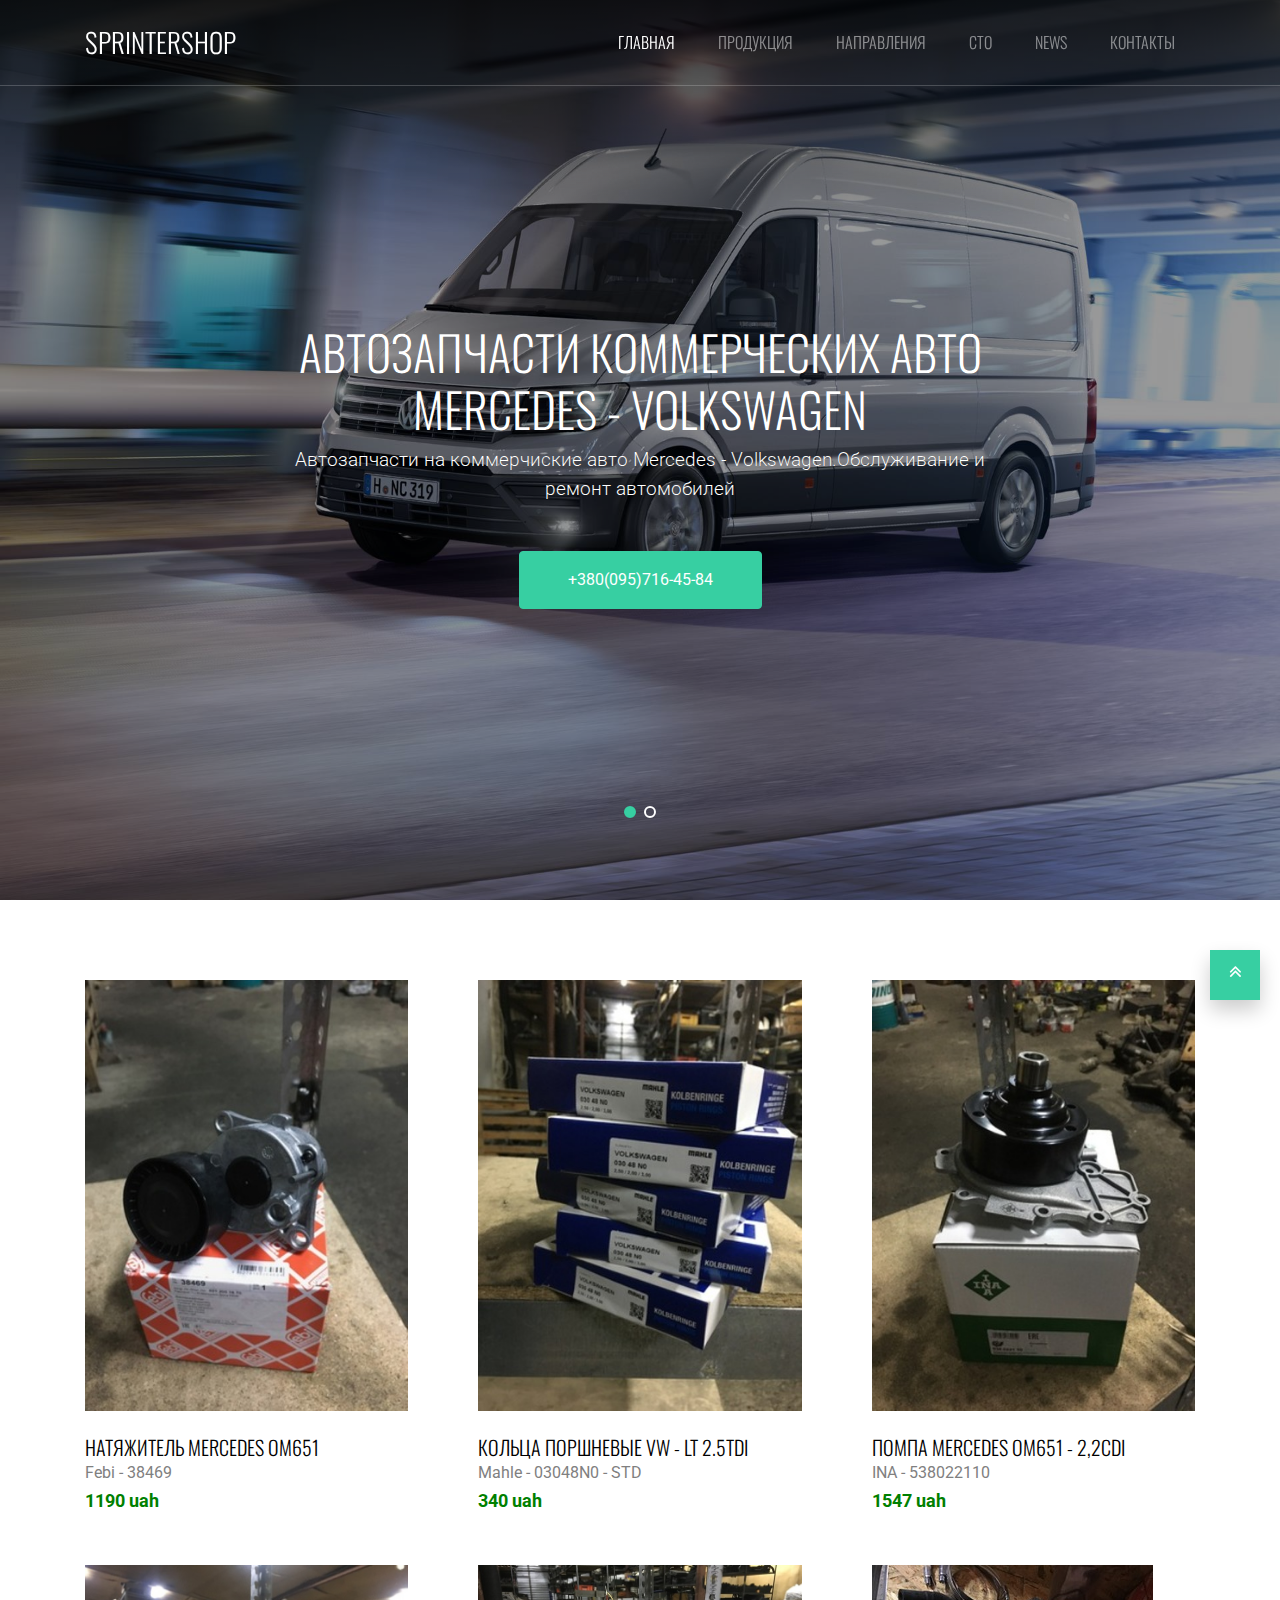
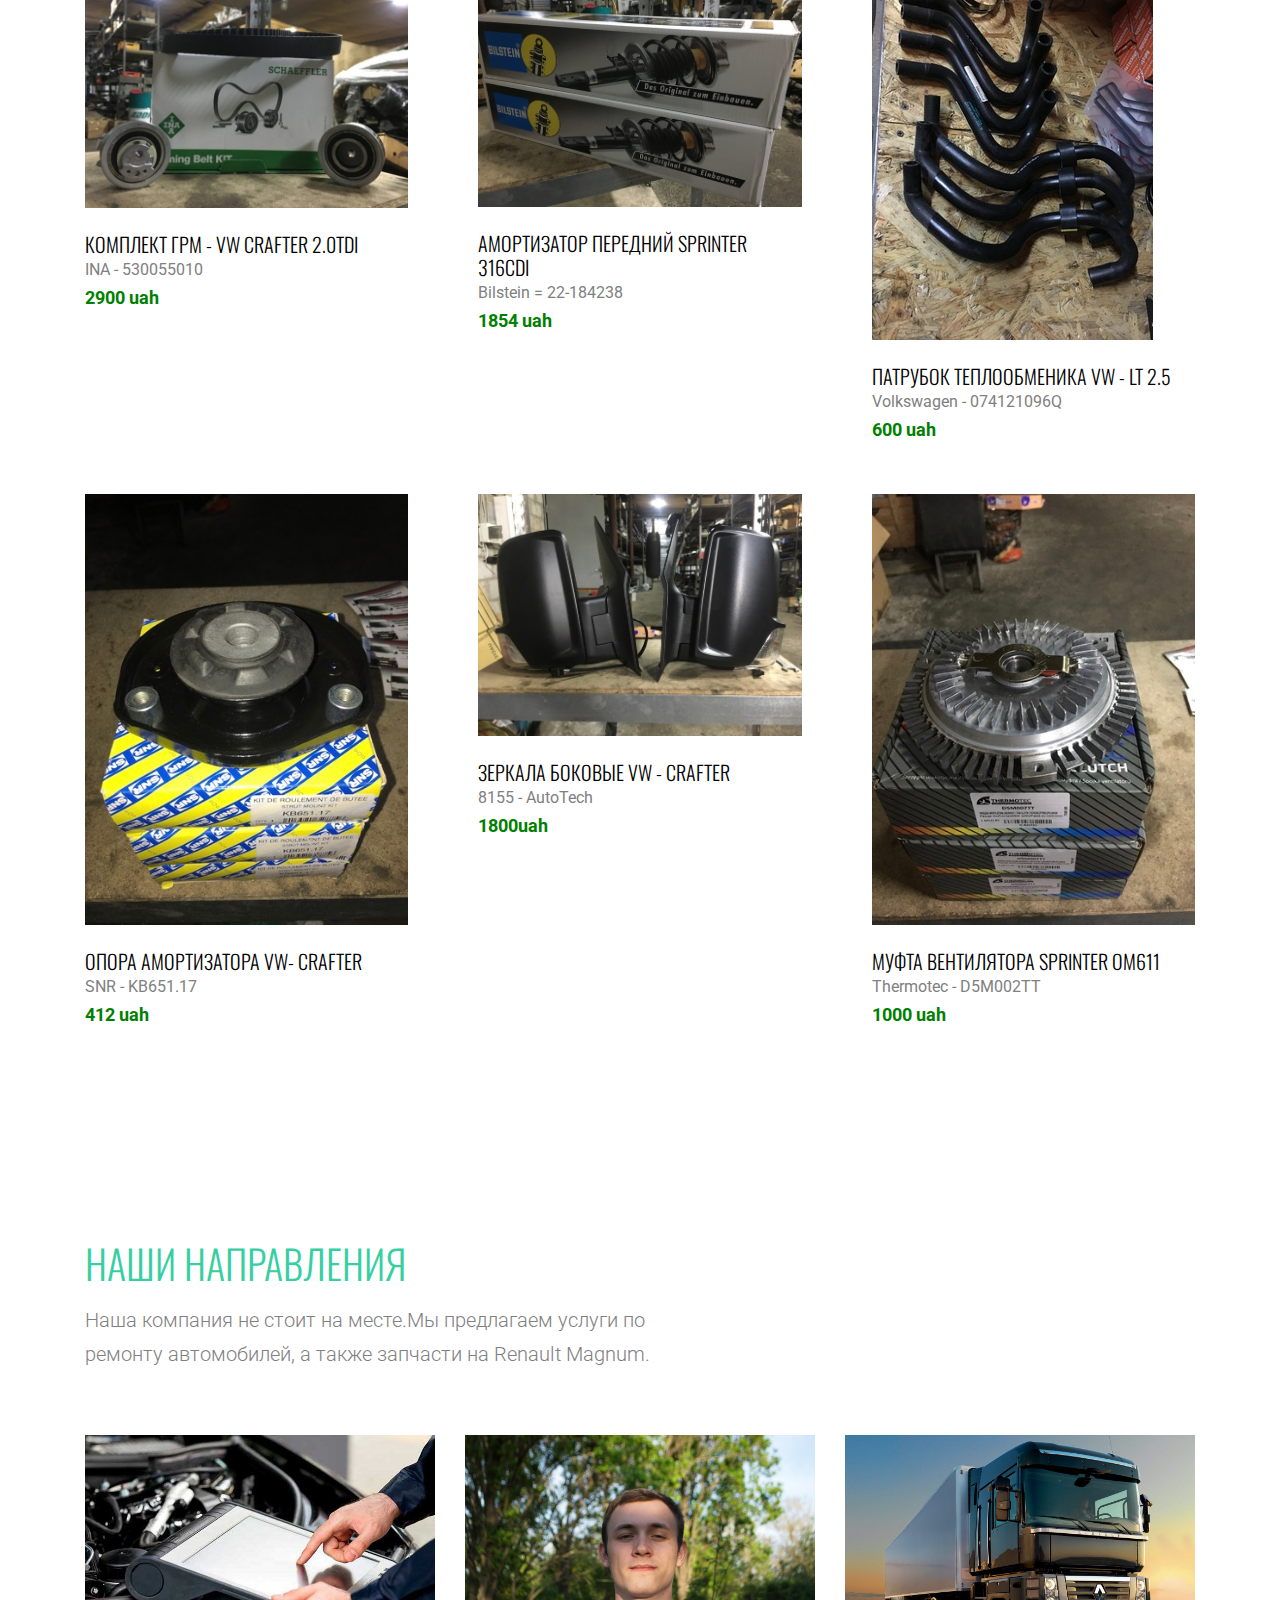
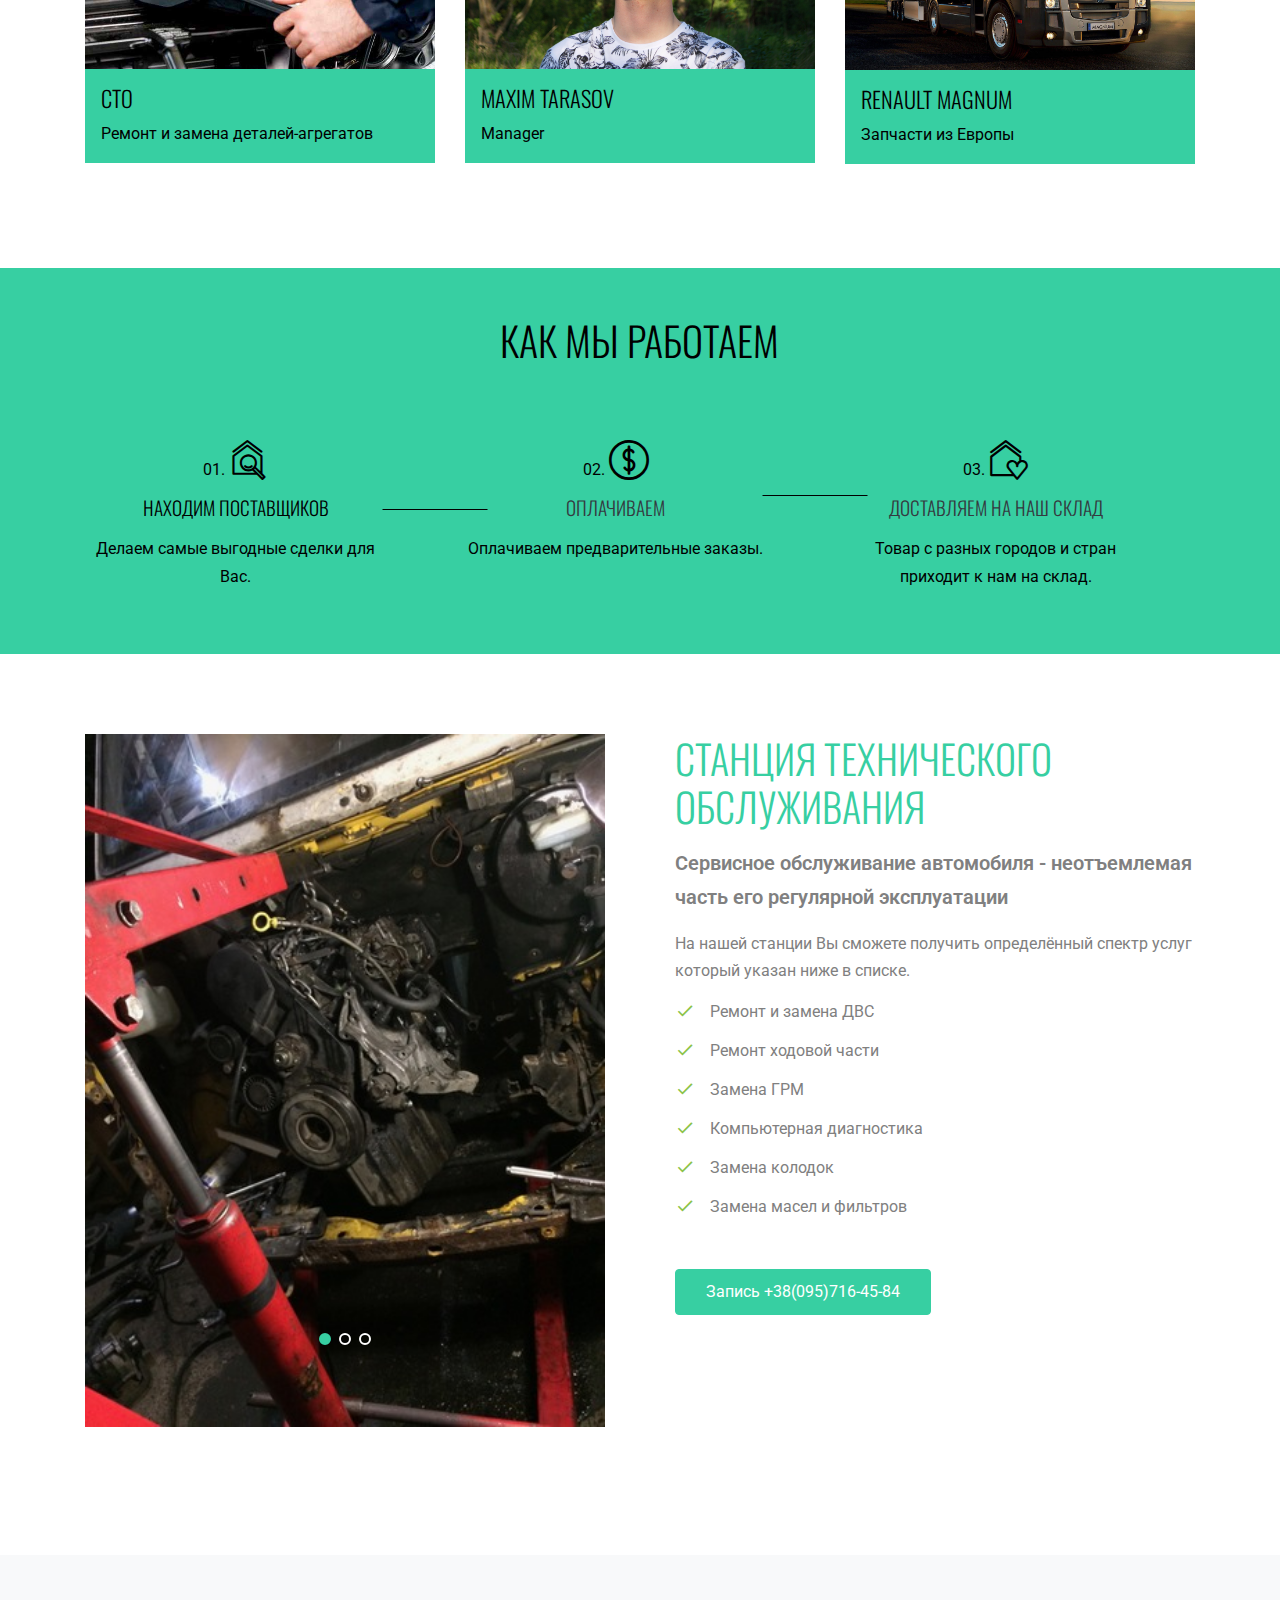
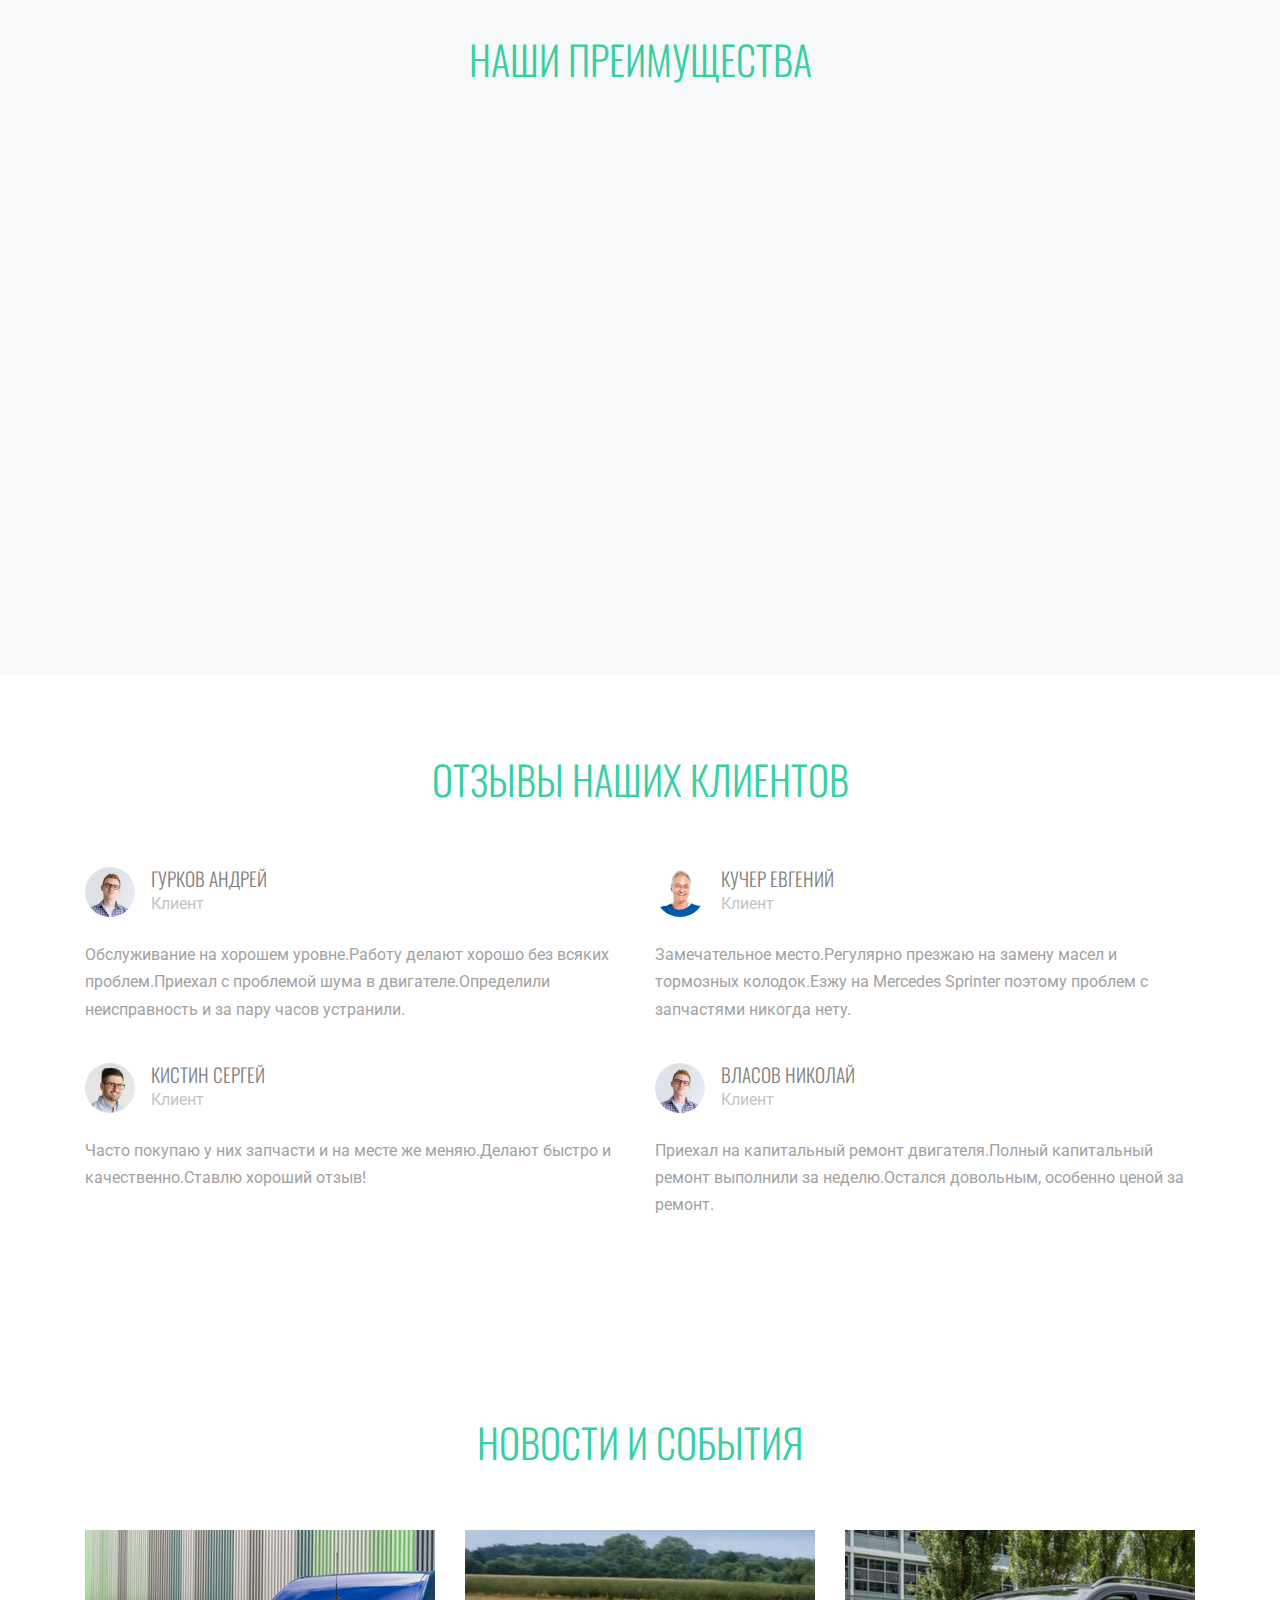
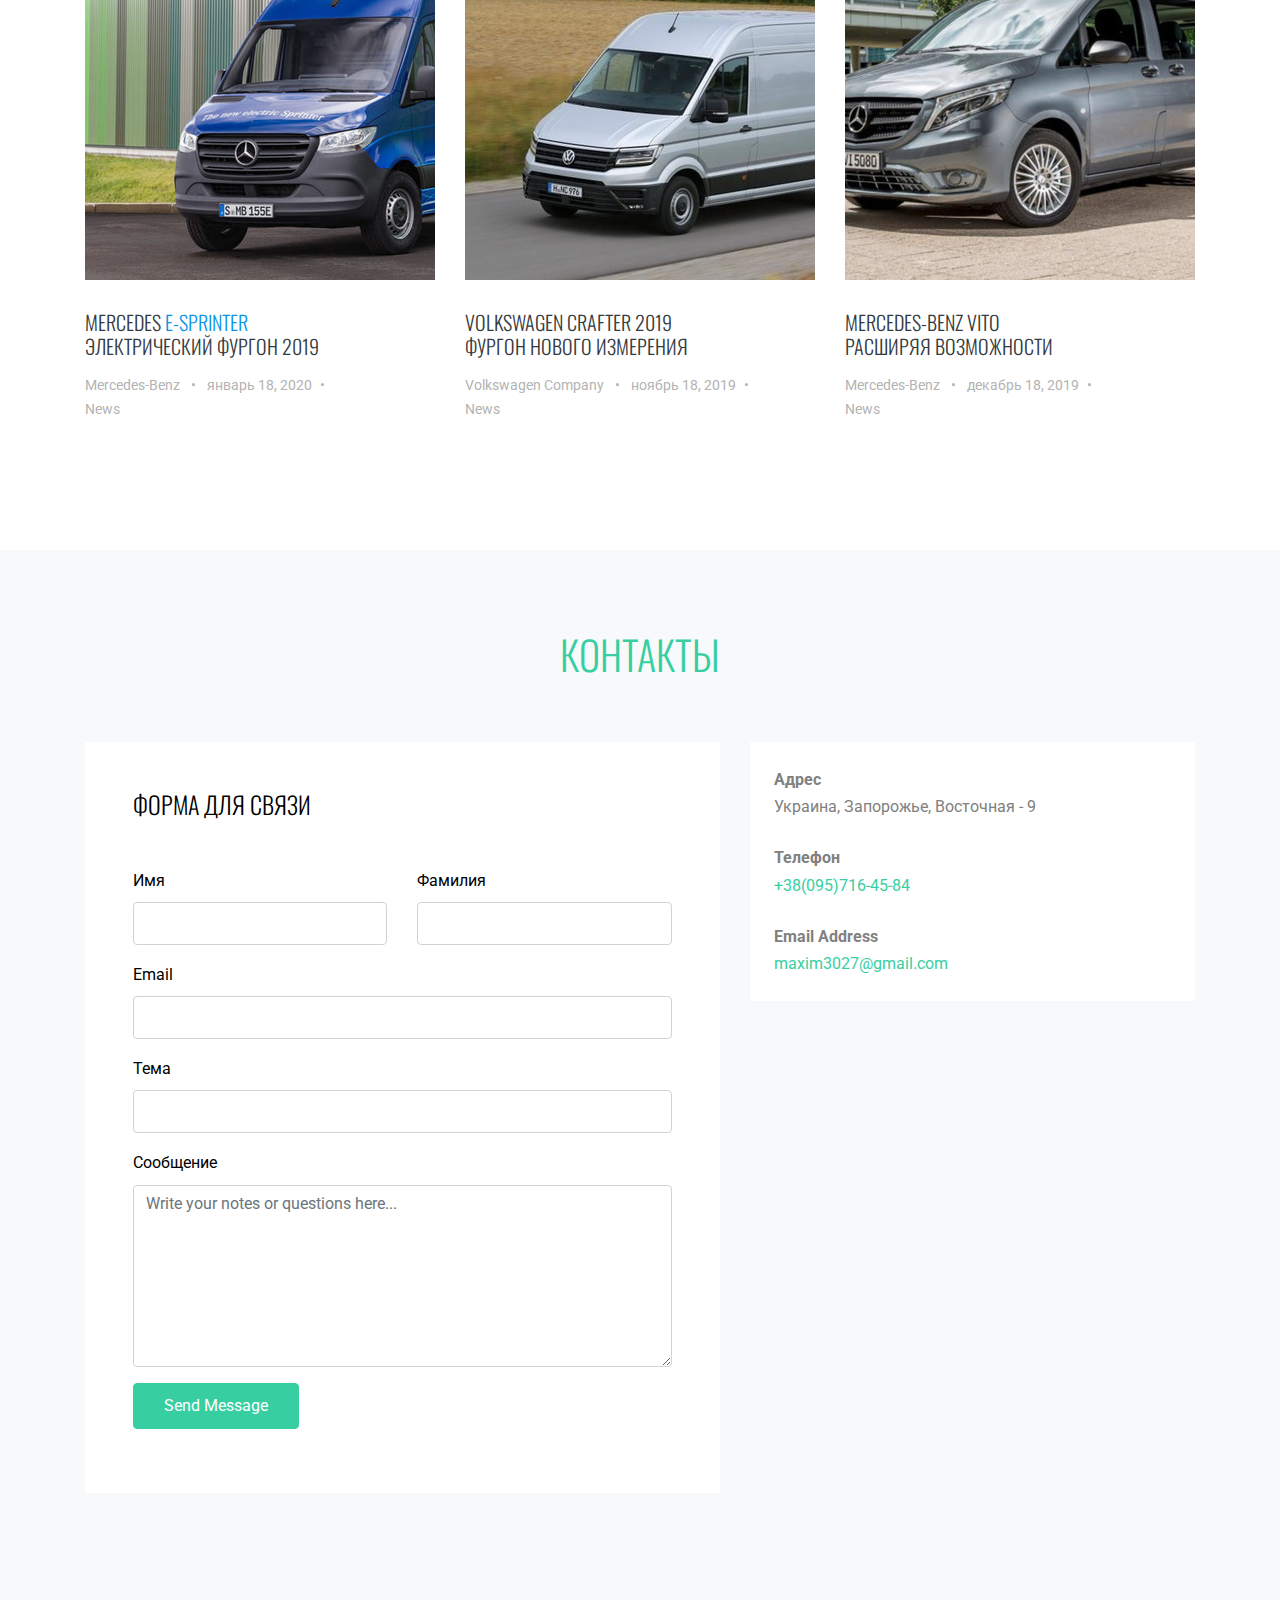
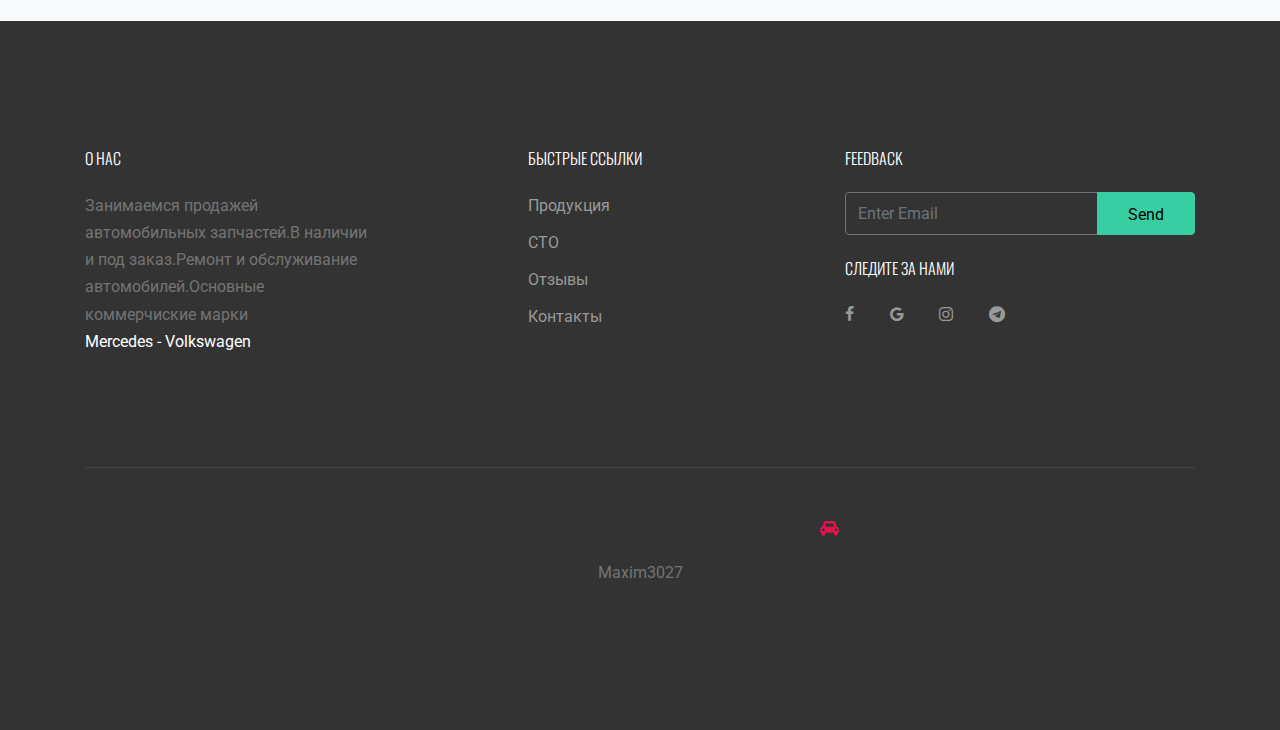
==== commit dbdfb672: "Update index.html" ====
--- a/index.html
+++ b/index.html
@@ -588,7 +588,7 @@
 
             
 
-            <form method="post" action="mail.php" id="contactform" class="p-5 bg-white">
+            <form method="POST" action="https://formspree.io/xvowkojw" id="contactform" class="p-5 bg-white">
               
               <h2 class="h4 text-black mb-5">Форма для связи</h2>
 
@@ -736,4 +736,4 @@
   <script src="js/main.js"></script>
     
   </body>
-</html>+</html>
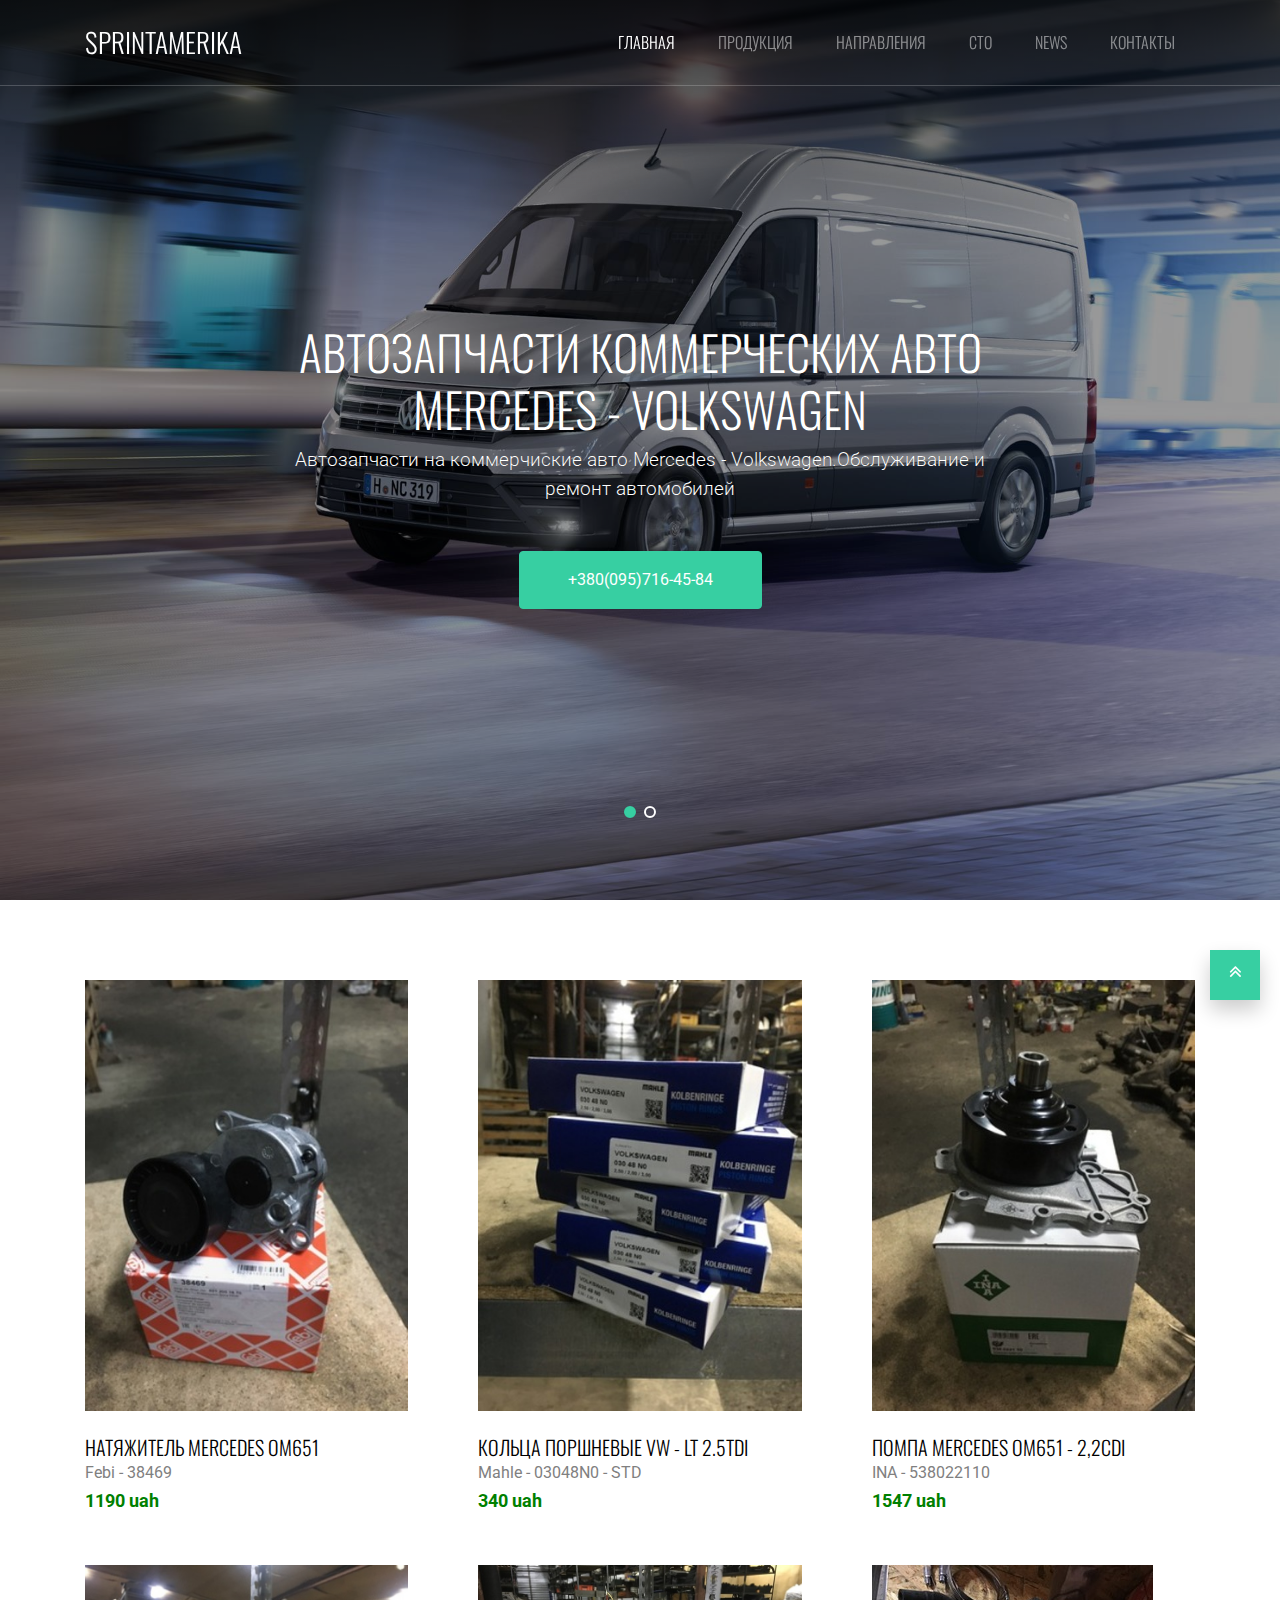
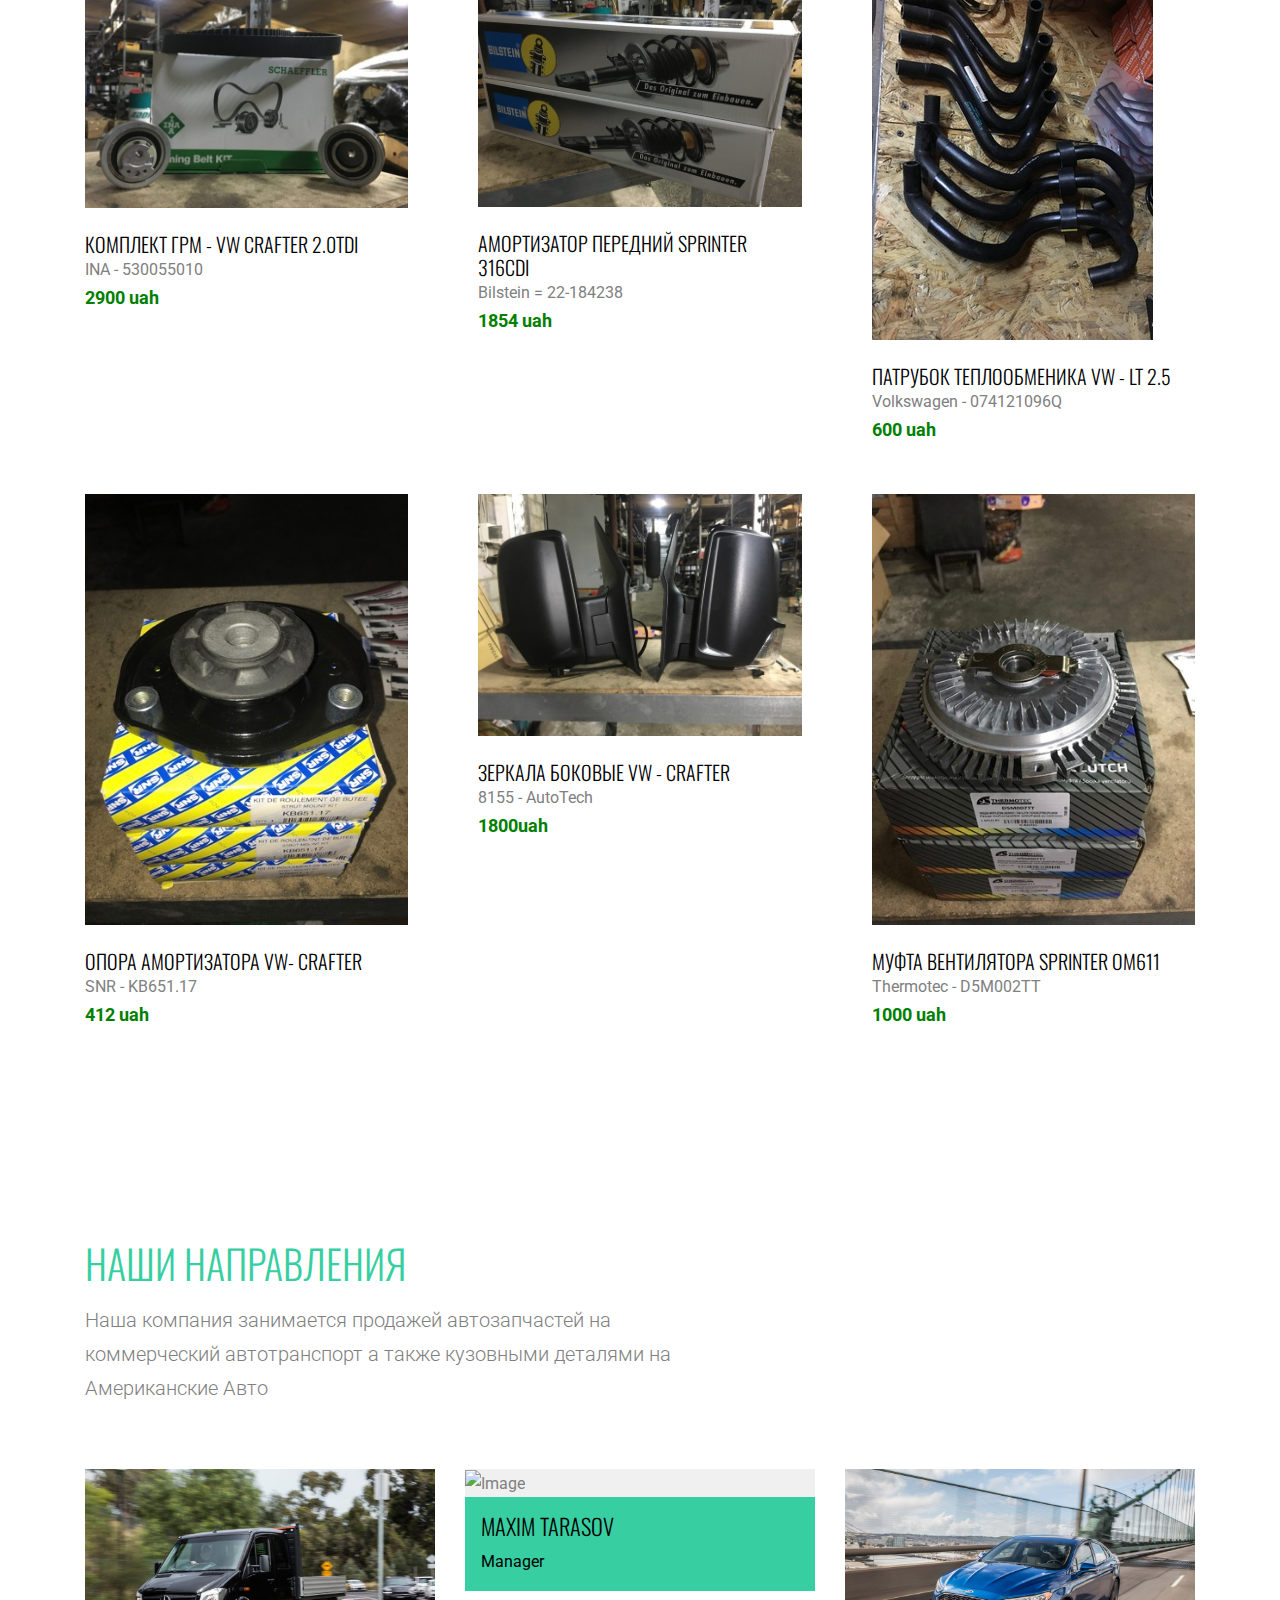
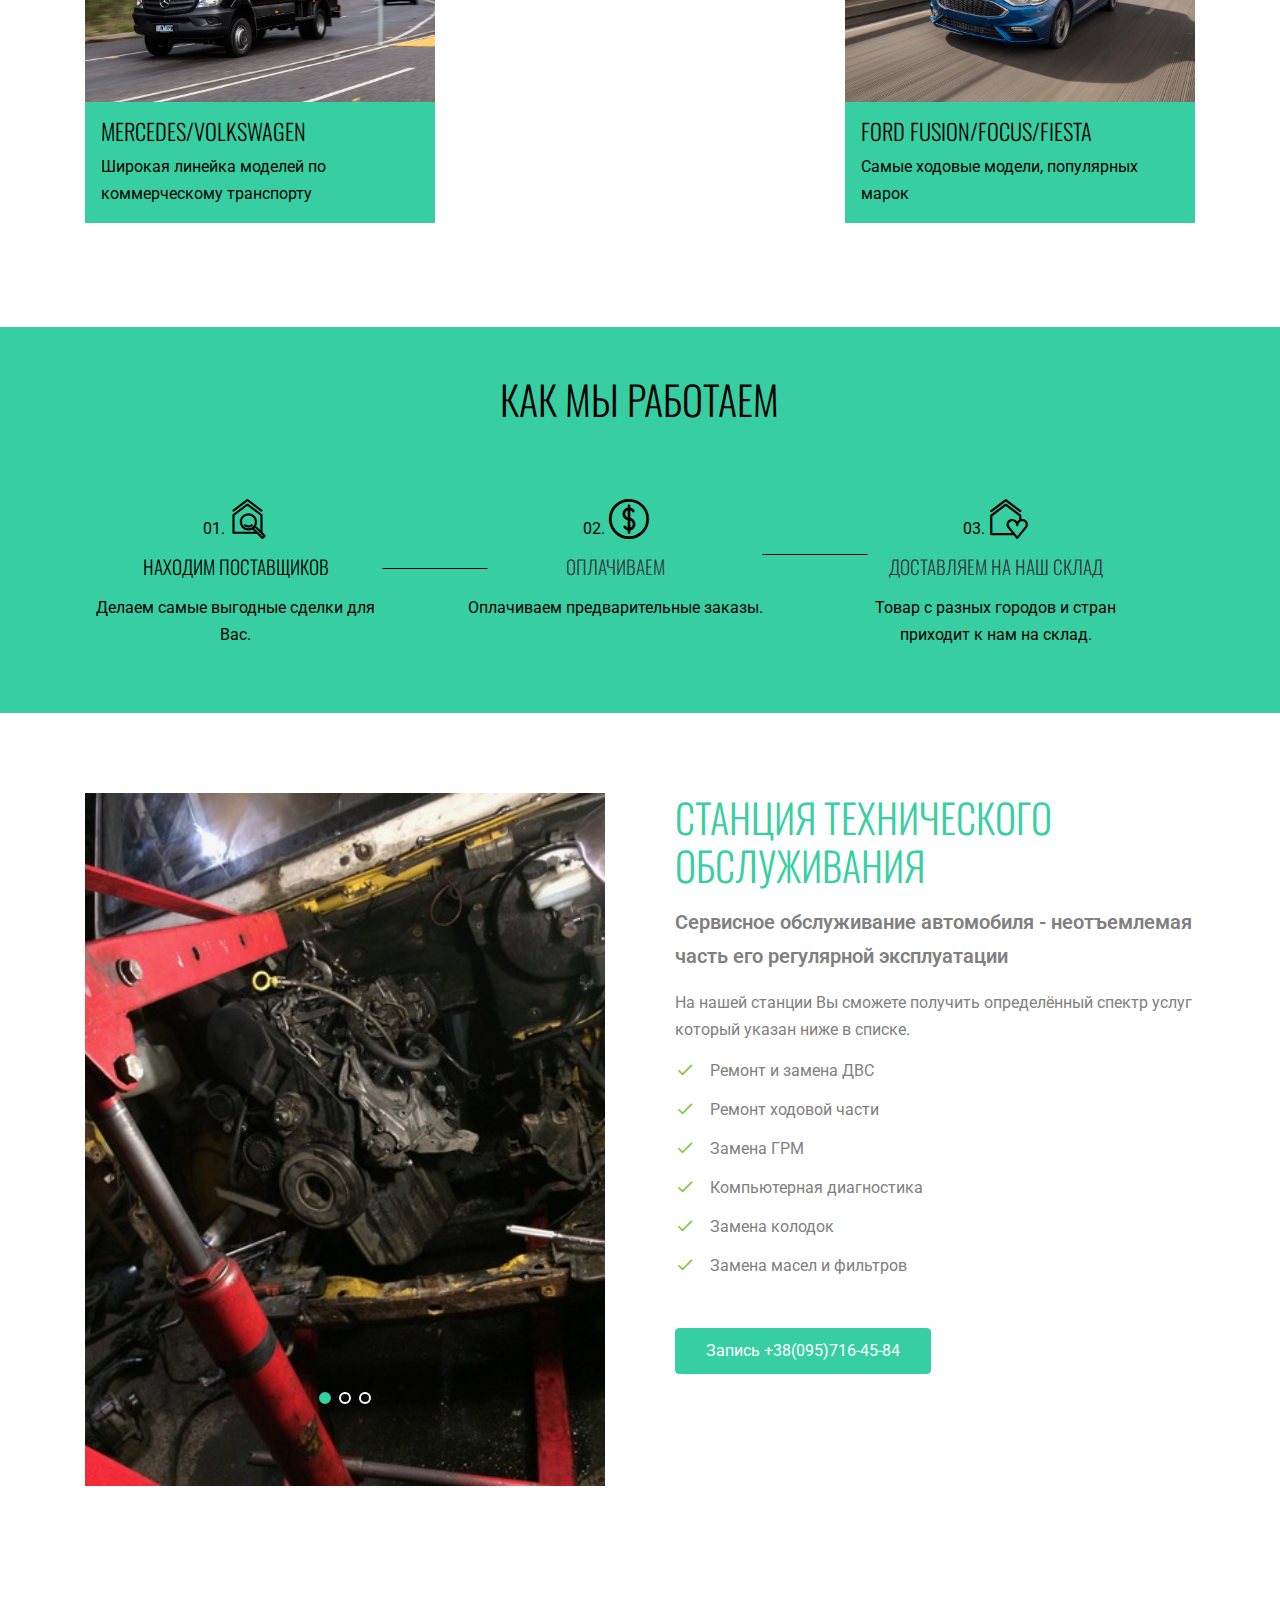
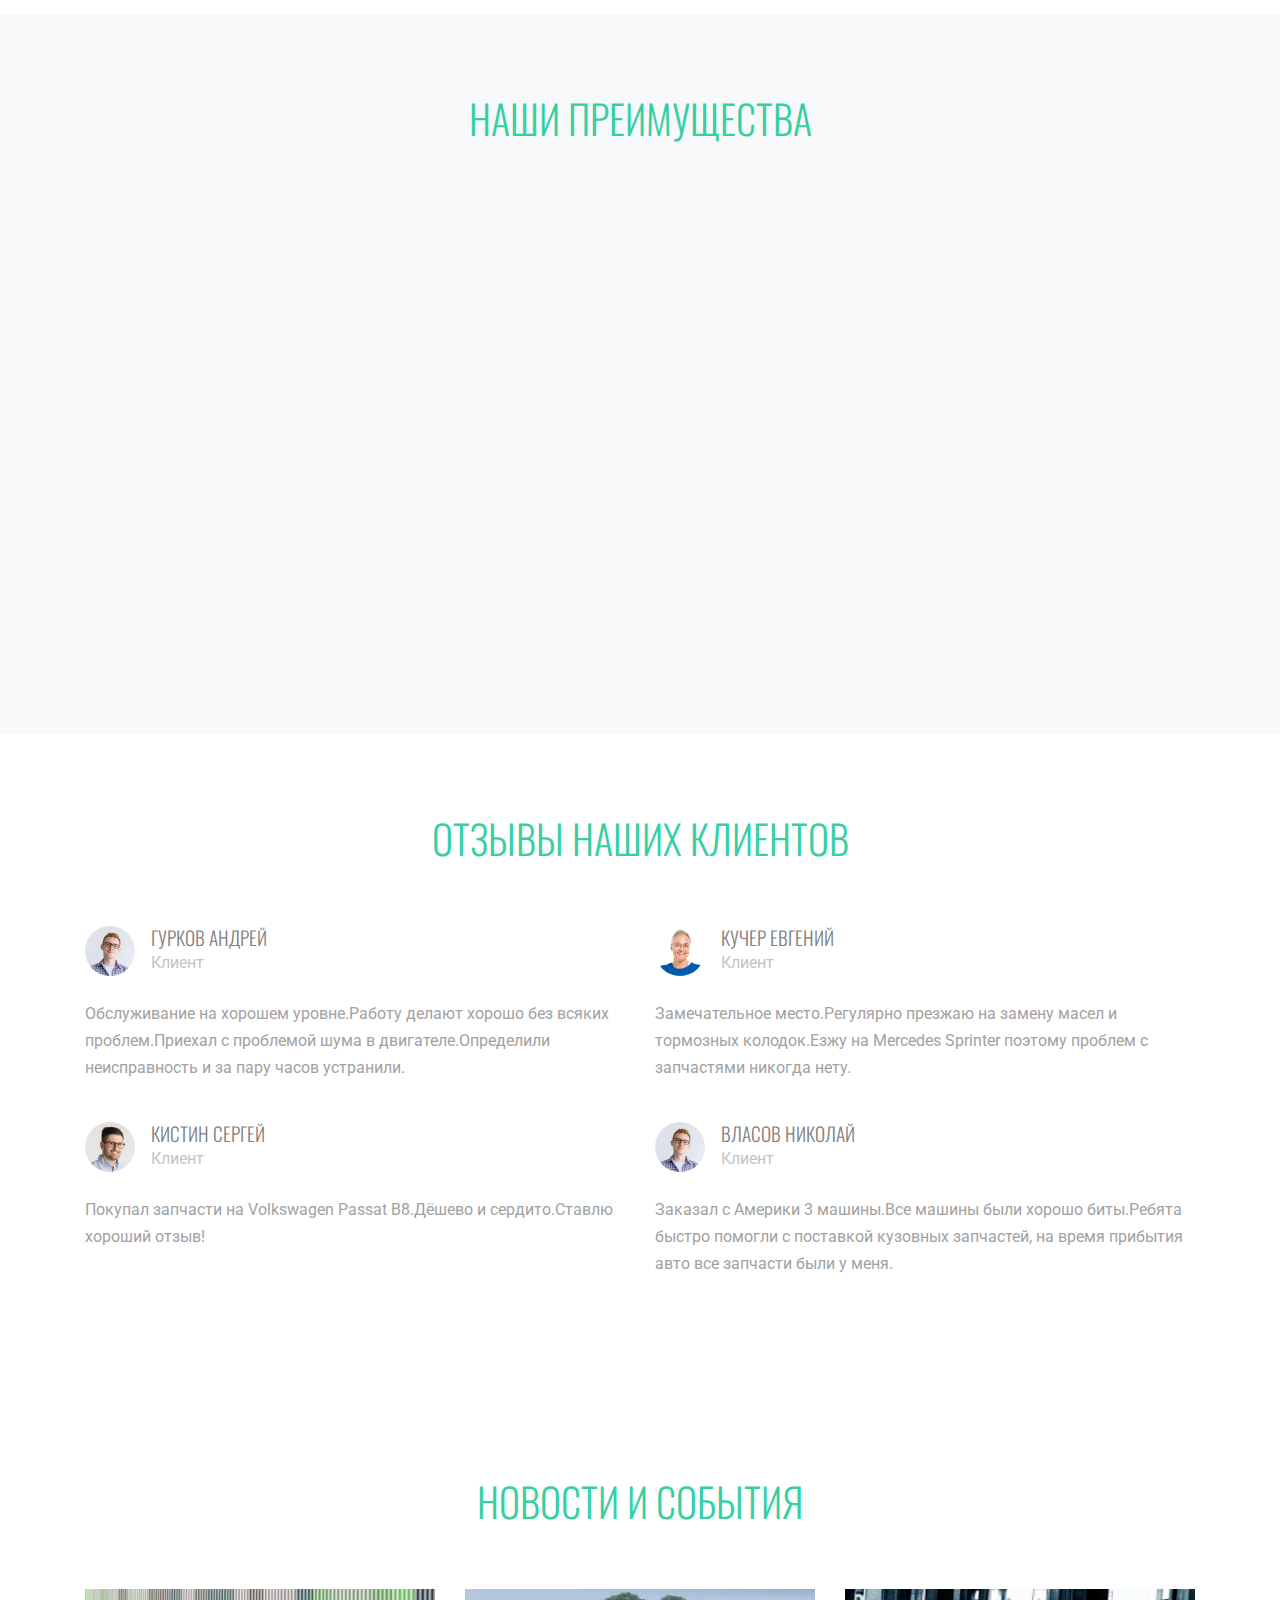
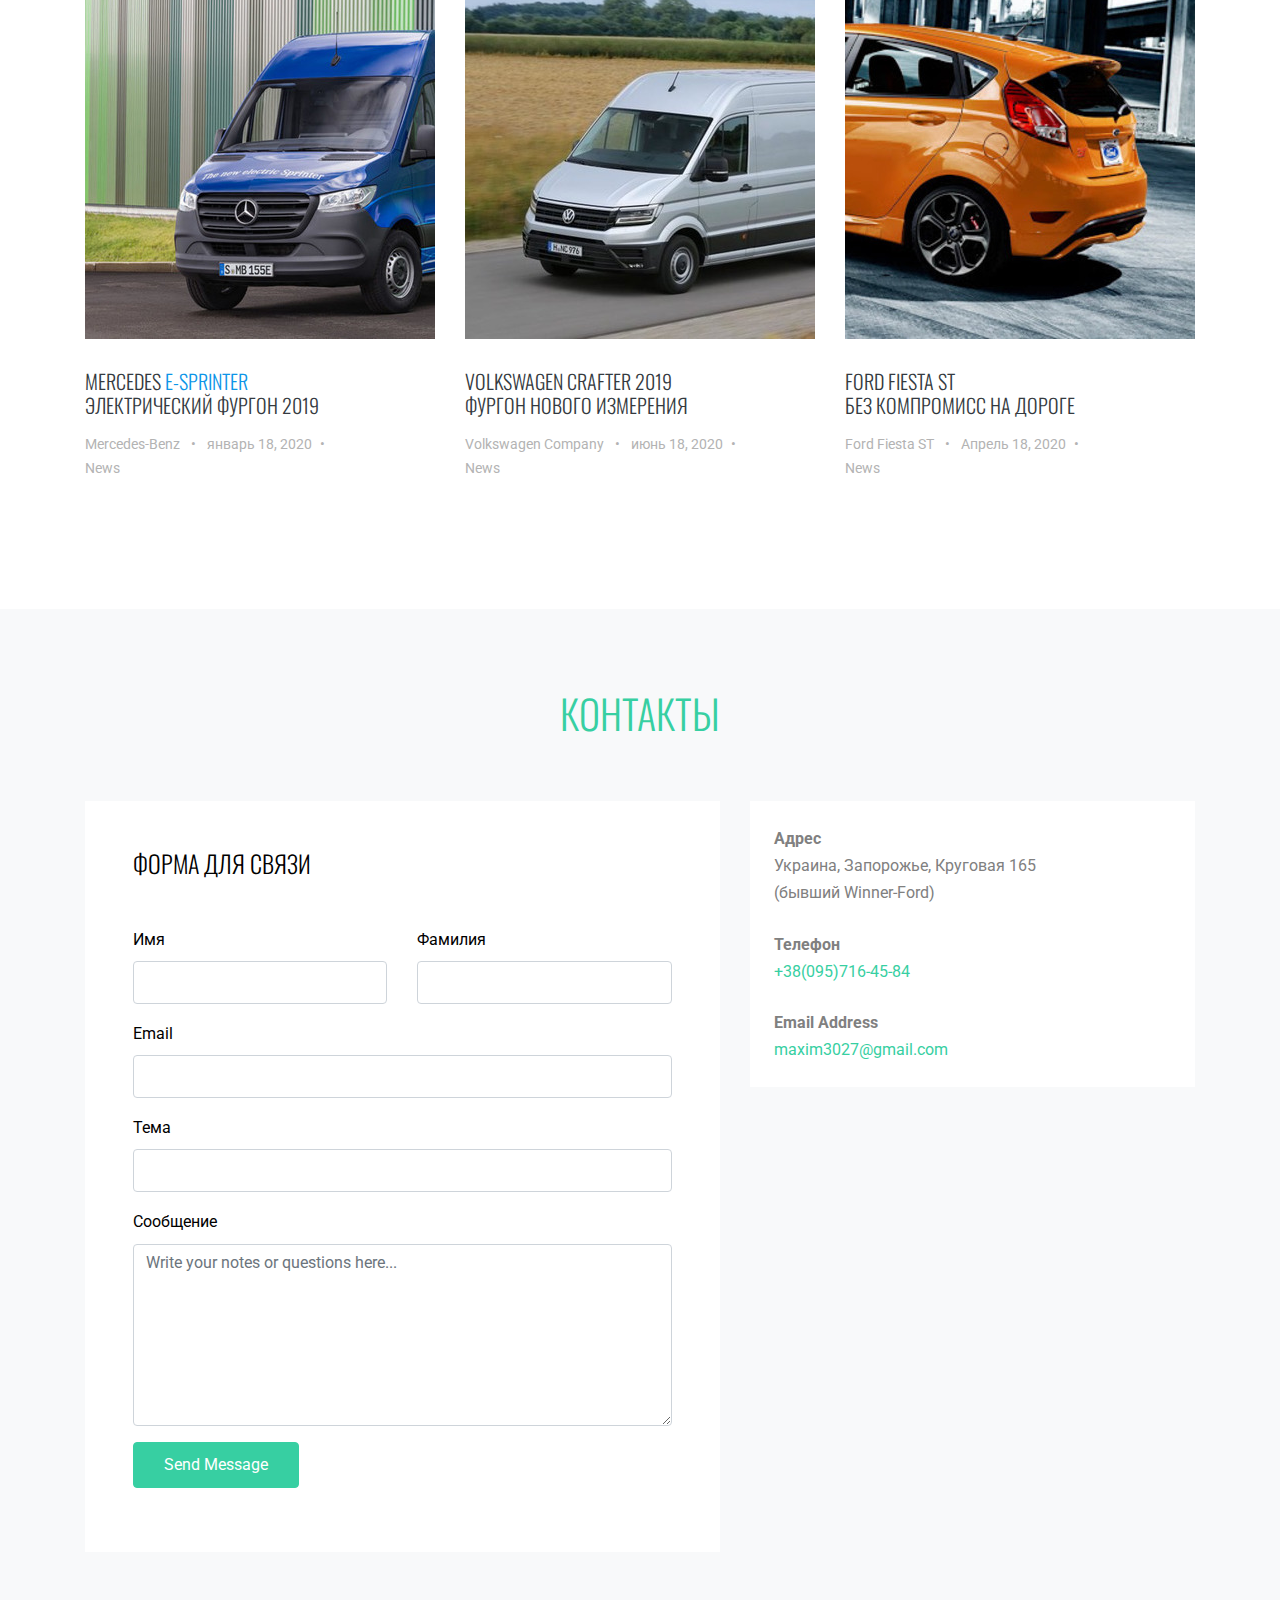
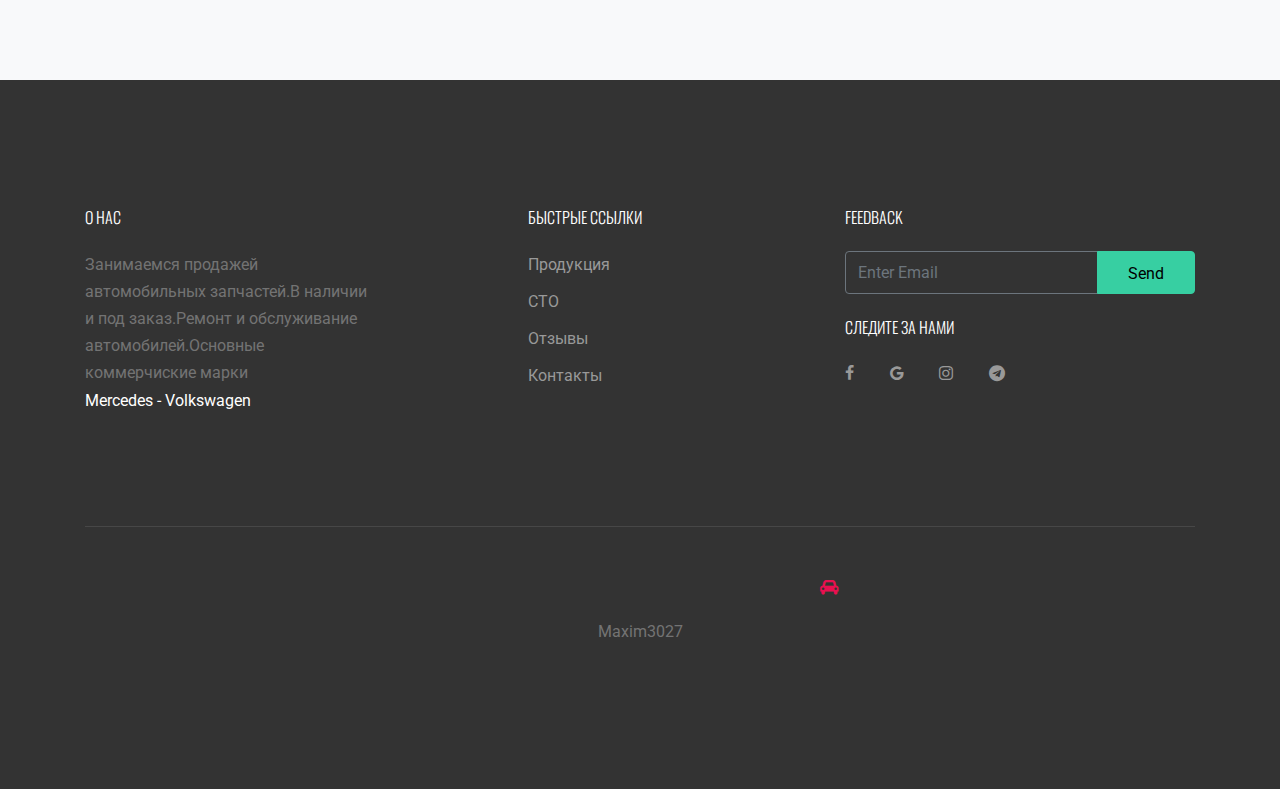
==== commit 82d71afa: "Add files via upload" ====
--- a/index.html
+++ b/index.html
@@ -47,7 +47,7 @@
         <div class="row align-items-center">
           
           <div class="col-6 col-xl-2">
-            <h1 class="mb-0 site-logo m-0 p-0"><a href="index.html" class="mb-0">SprinterShop</a></h1>
+            <h1 class="mb-0 site-logo m-0 p-0"><a href="index.html" class="mb-0">SprintAmerika</a></h1>
           </div>
 
           <div class="col-12 col-md-10 d-none d-xl-block">
@@ -99,9 +99,8 @@
         <div class="container">
           <div class="row align-items-center justify-content-center">
             <div class="col-md-6 mt-lg-5 text-center">
-              <h1 class="text-shadow">АВТОЗАПЧАСТИ КОММЕРЧЕСКИХ АВТО
-                MERCEDES - VOLKSWAGEN</h1>
-              <p class="mb-5 text-shadow">Автозапчасти на коммерчиские авто Mercedes - Volkswagen.Обслуживание и ремонт автомобилей</p>
+              <h1 class="text-shadow" >Автозапчасти на авто из USA </h1>
+              <p class="mb-5 text-shadow" style="background: black">Автозапчасти на авто из Америки по доступым ценам.</p>
               <p><a href="tel:+380957164584" target="_blank" class="btn btn-primary px-5 py-3">+380(095)716-45-84</a></p>
               
             </div>
@@ -248,7 +247,7 @@
         <div class="row mb-5">
           <div class="col-md-7 text-left">
             <h2 class="section-title mb-3">Наши направления</h2>
-            <p class="lead">Наша компания не стоит на месте.Мы предлагаем услуги по ремонту автомобилей, а также запчасти на Renault Magnum.</p>
+            <p class="lead">Наша компания занимается продажей автозапчастей на коммерческий автотранспорт а также кузовными деталями на Американские Авто</p>
           </div>
         </div>
         <div class="row">
@@ -263,11 +262,11 @@
                   <li><a href="#"><span class="icon-telegram"></span></a></li>
                   <li><a href="https://www.instagram.com/mercedes_razborka_/"><span class="icon-instagram"></span></a></li>
                 </ul>
-                <img src="images/kompleks-diagnostic.jpg" alt="Image" class="img-fluid">
+                <img src="images/sprintrs.jpg" alt="Image" class="img-fluid">
               </figure>
               <div class="p-3 bg-primary">
-                <h3 class="mb-2">СТО</h3>
-                <span class="position">Ремонт и замена деталей-агрегатов</span>
+                <h3 class="mb-2">Mercedes/Volkswagen</h3>
+                <span class="position">Широкая линейка моделей по коммерческому транспорту</span>
               </div>
             </div>
           </div>
@@ -281,7 +280,7 @@
                   <li><a href="#"><span class="icon-telegram"></span></a></li>
                   <li><a href="https://www.instagram.com/maxim3027/"><span class="icon-instagram"></span></a></li>
                 </ul>
-                <img src="images/IMG_0012.jpg" alt="Image" class="img-fluid">
+                <img src="images/avatar.jpg." alt="Image" class="img-fluid">
               </figure>
               <div class="p-3 bg-primary">
                 <h3 class="mb-2">Maxim Tarasov</h3>
@@ -299,11 +298,11 @@
                   <li><a href="#"><span class="icon-telegram"></span></a></li>
                   <li><a href="https://www.instagram.com/razborka_magnum_e3/?hl=ru"><span class="icon-instagram"></span></a></li>
                 </ul>
-                <img src="images/renault-magnum-08.jpg" alt="Image" class="img-fluid">
+                <img src="images/fordrs.jpg" alt="Image" class="img-fluid">
               </figure>
               <div class="p-3 bg-primary">
-                <h3 class="mb-2"><a class="magnum" href="https://www.instagram.com/razborka_magnum_e3/?hl=ru">Renault Magnum</a></h3>
-                <span class="position">Запчасти из Европы</span>
+                <h3 class="mb-2"><a class="magnum" href="https://www.instagram.com/razborka_magnum_e3/?hl=ru">Ford Fusion/Focus/Fiesta</a></h3>
+                <span class="position">Самые ходовые модели, популярных марок</span>
               </div>
             </div>
           </div>
@@ -514,7 +513,7 @@
                       </div>
                     </div>
                     <div>
-                      <p>Часто покупаю у них запчасти и на месте же меняю.Делают быстро и качественно.Ставлю хороший отзыв!</p>
+                      <p>Покупал запчасти на Volkswagen Passat B8.Дёшево и сердито.Ставлю хороший отзыв!</p>
                     </div>
                   </div>
                 </div>
@@ -528,7 +527,7 @@
                           </div>
                         </div>
                         <div>
-                          <p>Приехал на капитальный ремонт двигателя.Полный капитальный ремонт выполнили за неделю.Остался довольным, особенно ценой за ремонт.</p>
+                          <p>Заказал с Америки 3 машины.Все машины были хорошо биты.Ребята быстро помогли с поставкой кузовных запчастей, на время прибытия авто все запчасти были у меня.</p>
                         </div>
                       </div>
                 </div> 
@@ -557,15 +556,15 @@
             <div class="h-entry">
               <a href="https://www.volkswagen.ua/"><img src="images/ecrafter.jpg" alt="Image" class="img-fluid"></a>
               <h2 class="font-size-regular"><p class="text-dark">Volkswagen Crafter 2019 <br> Фургон нового измерения</p></h2>
-              <div class="meta mb-4">Volkswagen Company <span class="mx-2">&bullet;</span> ноябрь 18, 2019<span class="mx-2">&bullet;</span> <p>News</p></div>
+              <div class="meta mb-4">Volkswagen Company <span class="mx-2">&bullet;</span> июнь 18, 2020<span class="mx-2">&bullet;</span> <p>News</p></div>
               
             </div>
           </div>
           <div class="col-md-6 col-lg-4 mb-4 mb-lg-4">
             <div class="h-entry">
-              <a href="https://mercedes-benz.ua/"><img src="images/evito.jpg" alt="Image" class="img-fluid"></a>
-              <h2 class="font-size-regular"><p class="text-dark">Mercedes-Benz Vito <br> Расширяя возможности </p></h2>
-              <div class="meta mb-4">Mercedes-Benz <span class="mx-2">&bullet;</span> декабрь 18, 2019<span class="mx-2">&bullet;</span> <p>News</p></div>
+              <a href="https://www.ford.com/"><img src="images/fiestaa.jpg" alt="Image" class="img-fluid"></a>
+              <h2 class="font-size-regular"><p class="text-dark">Ford Fiesta ST <br> Без компромисс на дороге </p></h2>
+              <div class="meta mb-4">Ford Fiesta ST <span class="mx-2">&bullet;</span> Апрель 18, 2020<span class="mx-2">&bullet;</span> <p>News</p></div>
             </div> 
           </div>
           
@@ -639,7 +638,7 @@
             
             <div class="p-4 mb-3 bg-white">
               <p class="mb-0 font-weight-bold">Адрес</p>
-              <p class="mb-4">Украина, Запорожье, Восточная - 9</p>
+              <p class="mb-4">Украина, Запорожье, Круговая 165 <br>(бывший Winner-Ford)</p>
 
               <p class="mb-0 font-weight-bold">Телефон</p>
               <p class="mb-4"><a href="tel:+380957164584">+38(095)716-45-84</a></p>
@@ -693,7 +692,7 @@
               <h2 class="footer-heading mb-4">Следите за нами</h2>
                 <a href="https://www.facebook.com/profile.php?id=100004279625626" class="pl-0 pr-3"><span class="icon-facebook"></span></a>
                 <a href="https://g.page/SprinterShop/review?gm" class="pl-3 pr-3"><span class="icon-google"></span></a>
-                <a href="https://www.instagram.com/mercedes_razborka_/" class="pl-3 pr-3"><span class="icon-instagram"></span></a>
+                <a href="https://www.instagram.com/max_auto_zp/?hl=ru" class="pl-3 pr-3"><span class="icon-instagram"></span></a>
                 <a href="https://www.instagram.com/maxim3027/" class="pl-3 pr-3"><span class="icon-telegram"></span></a>
             </div>
 
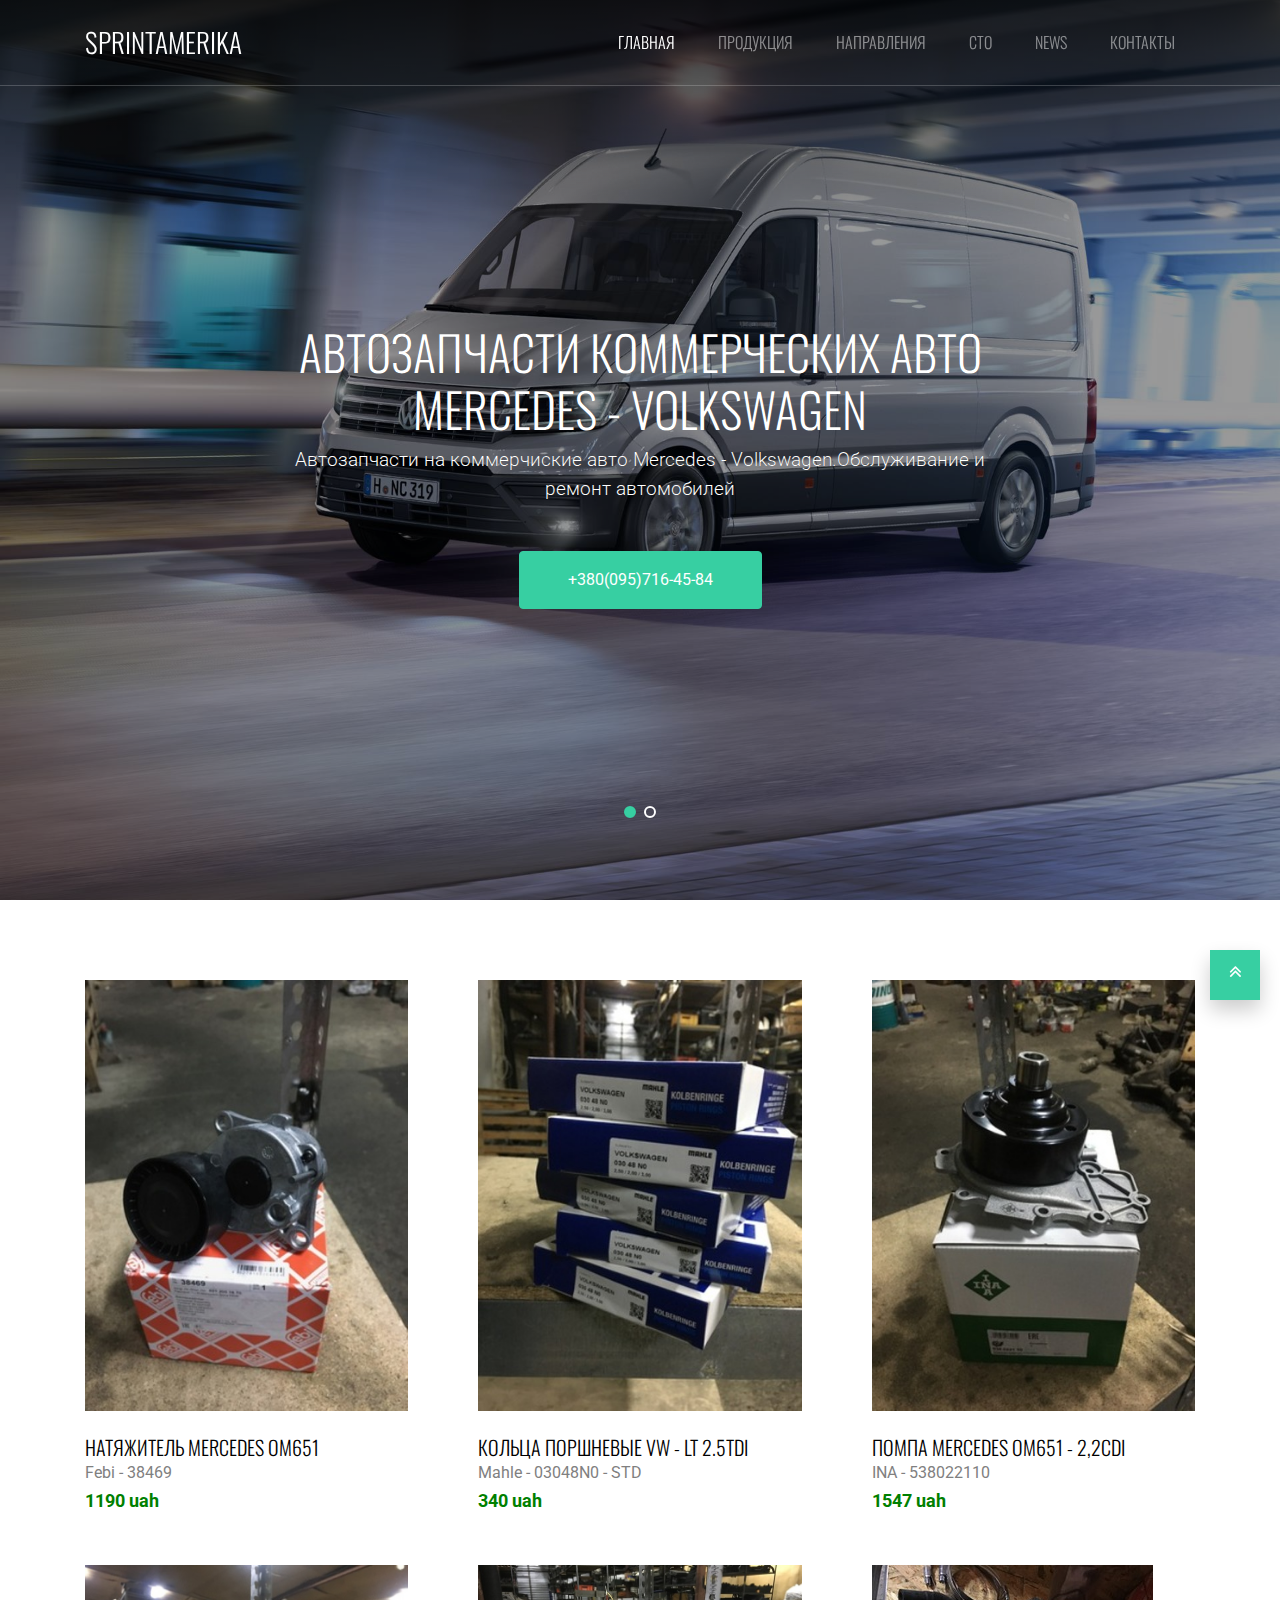
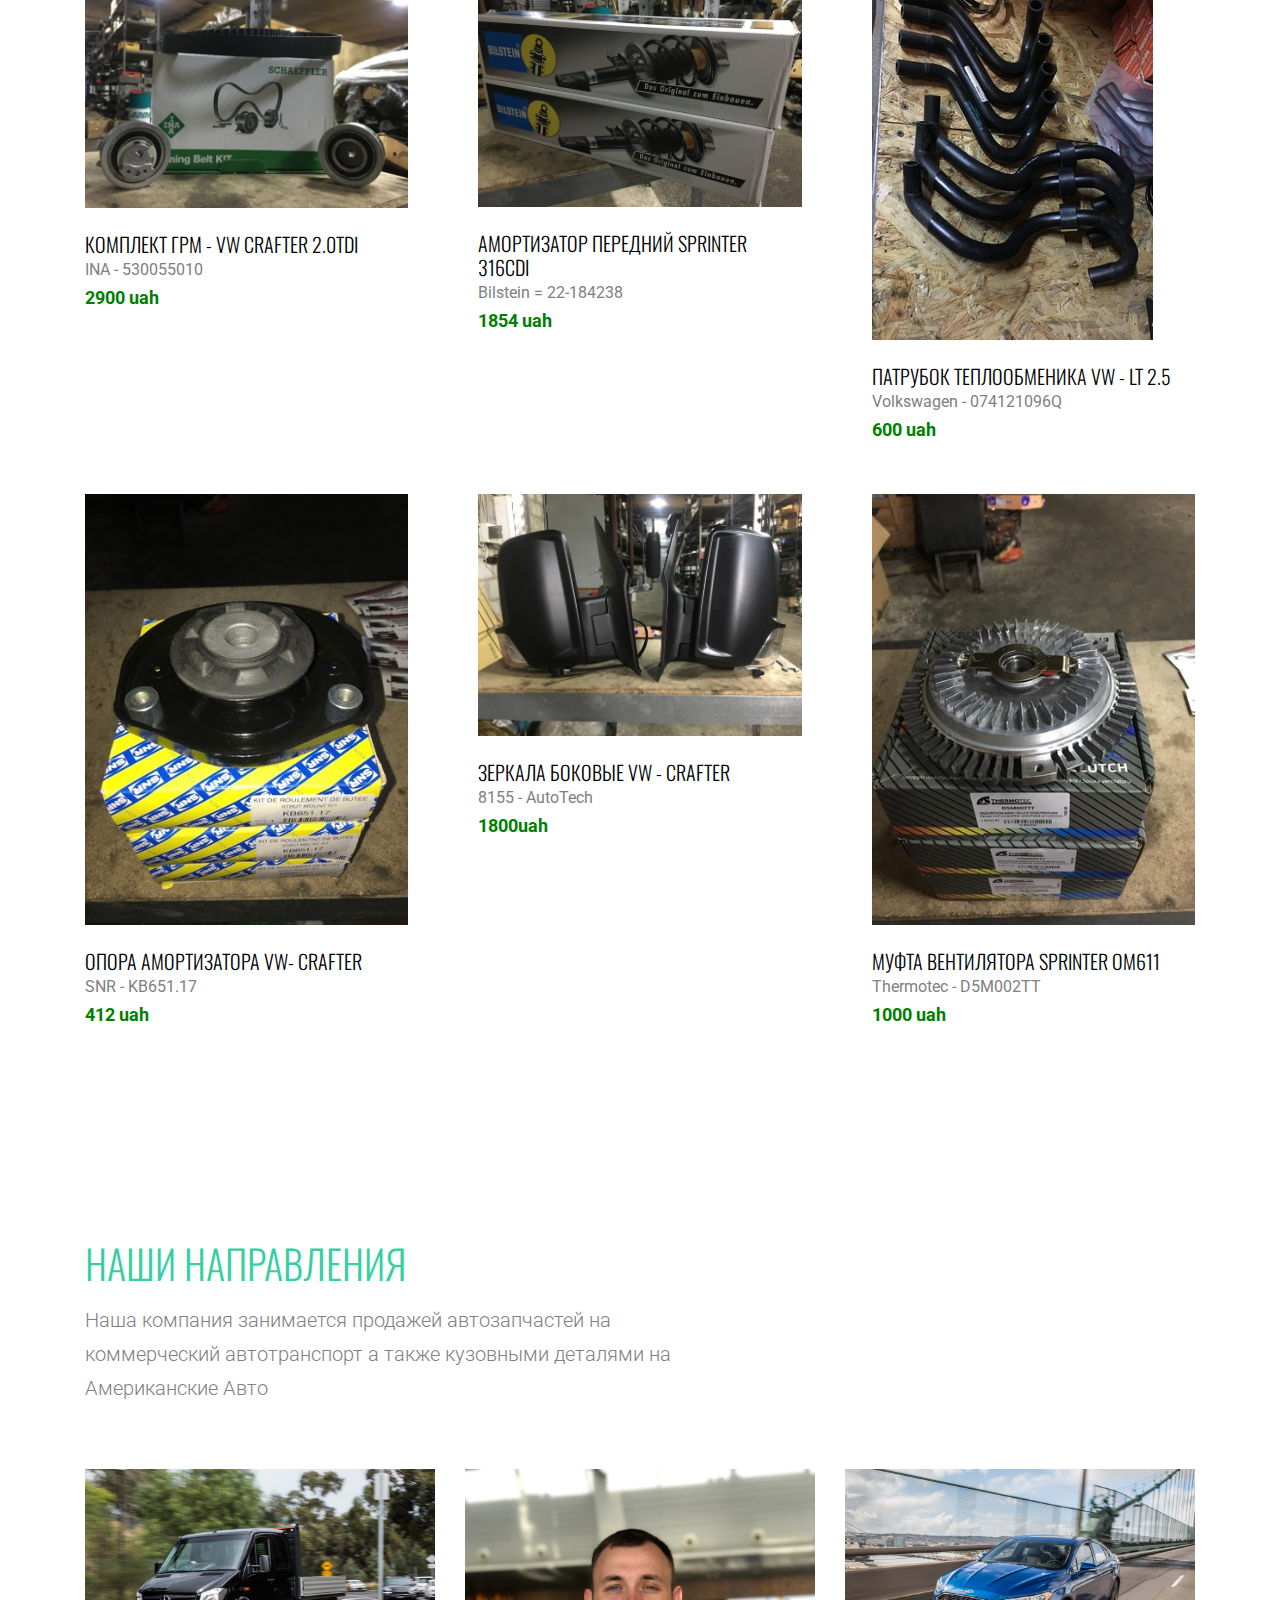
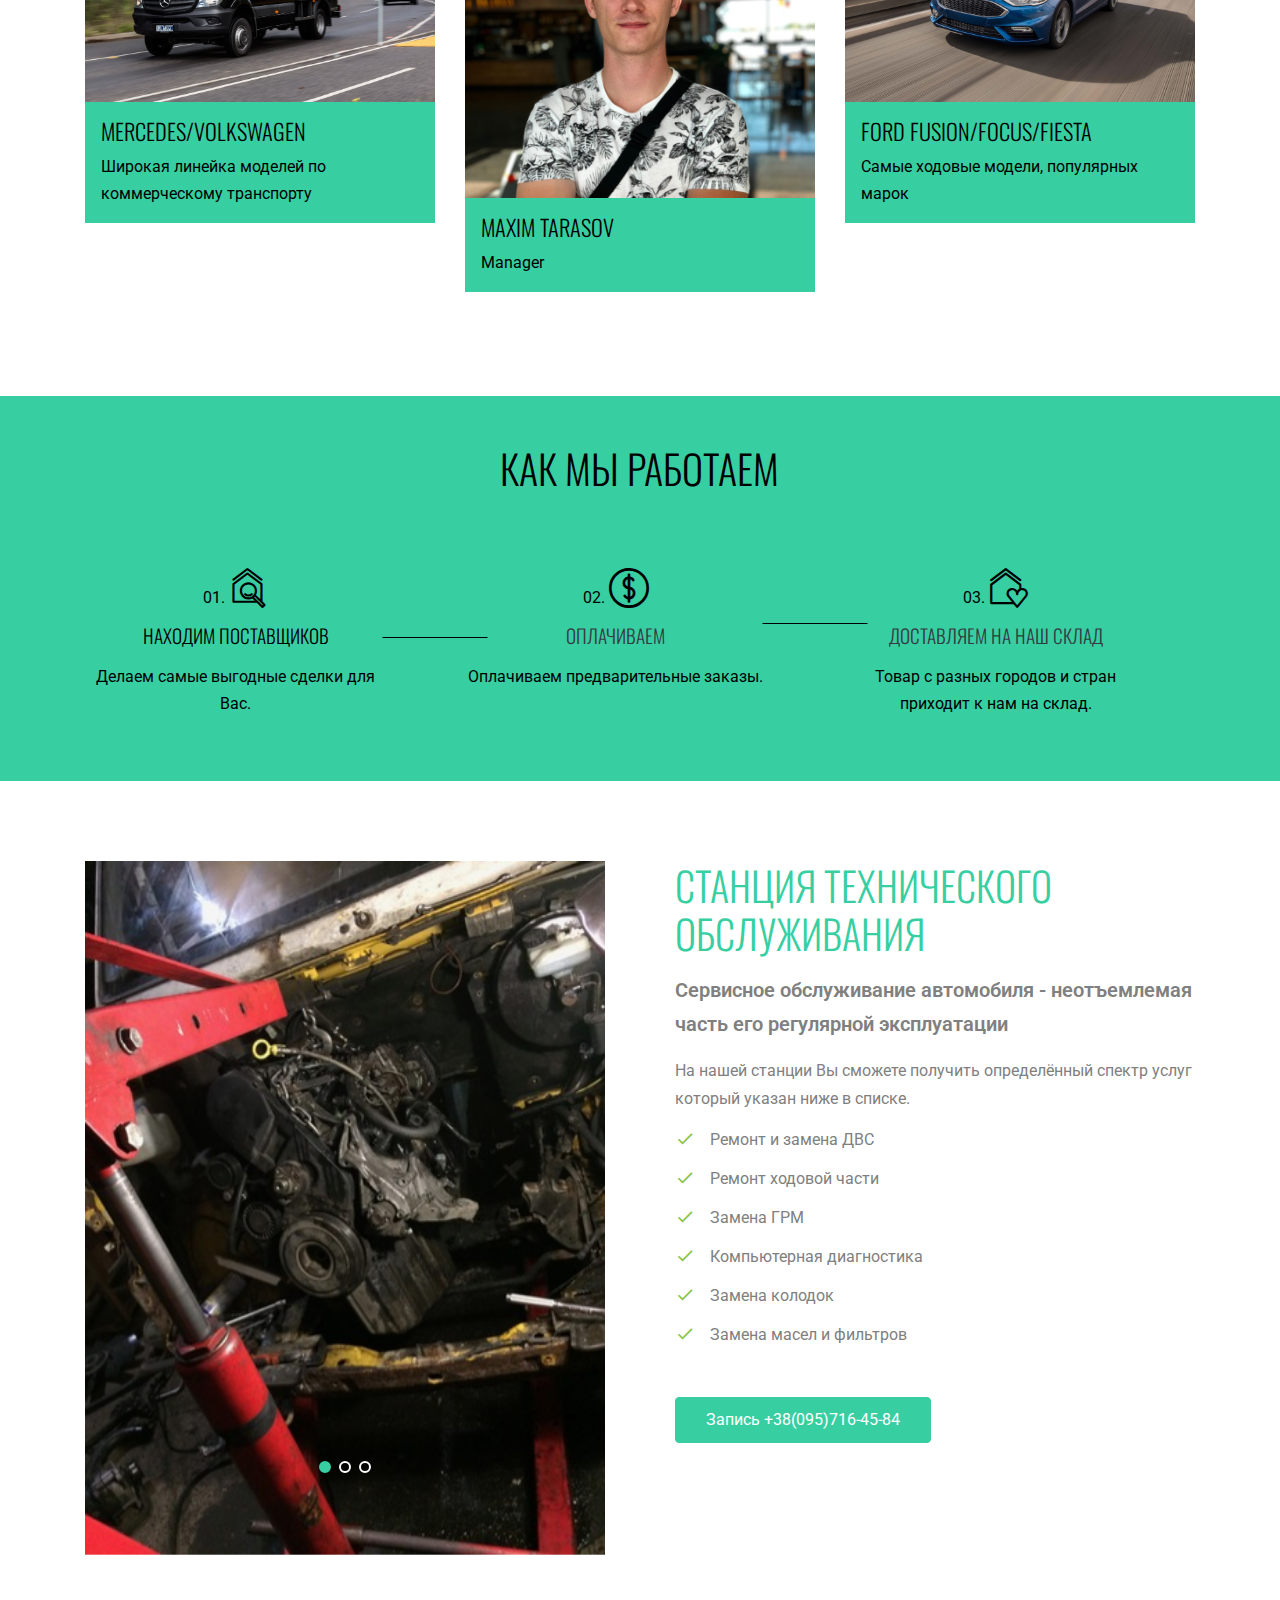
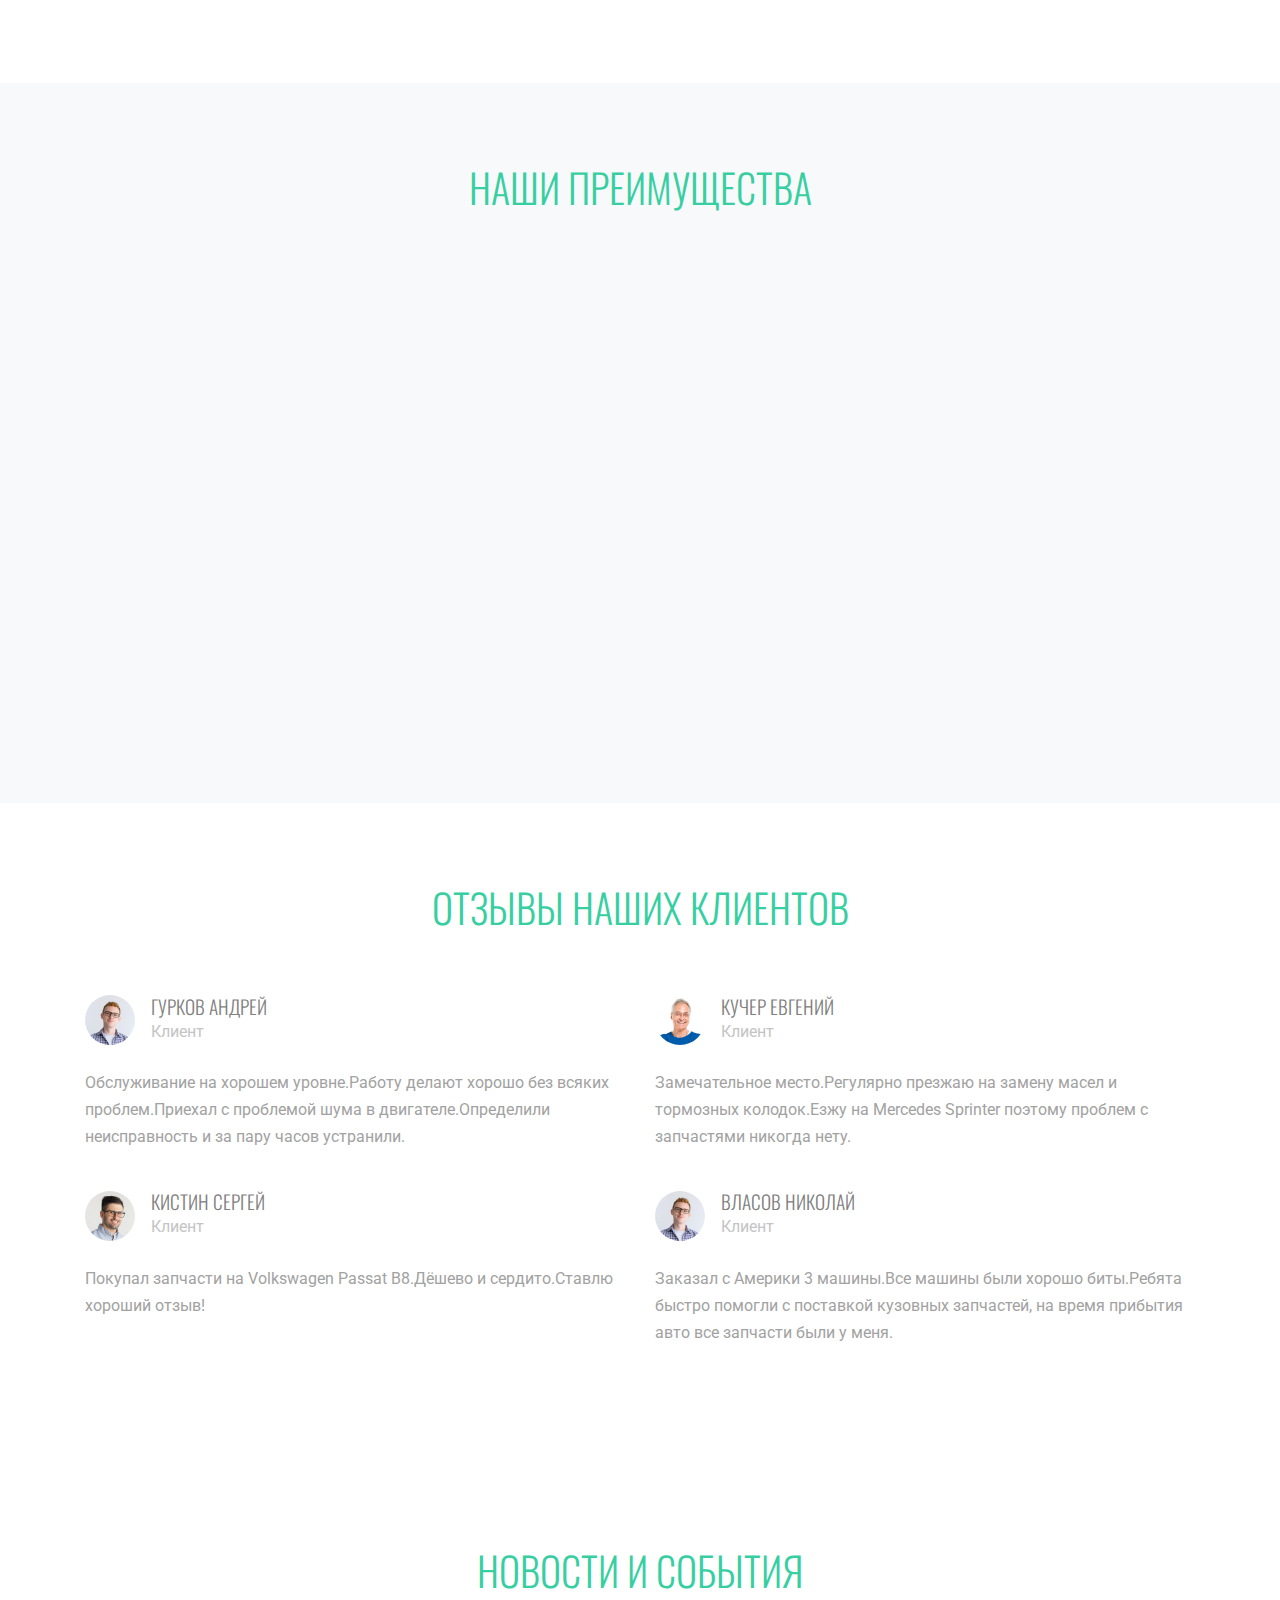
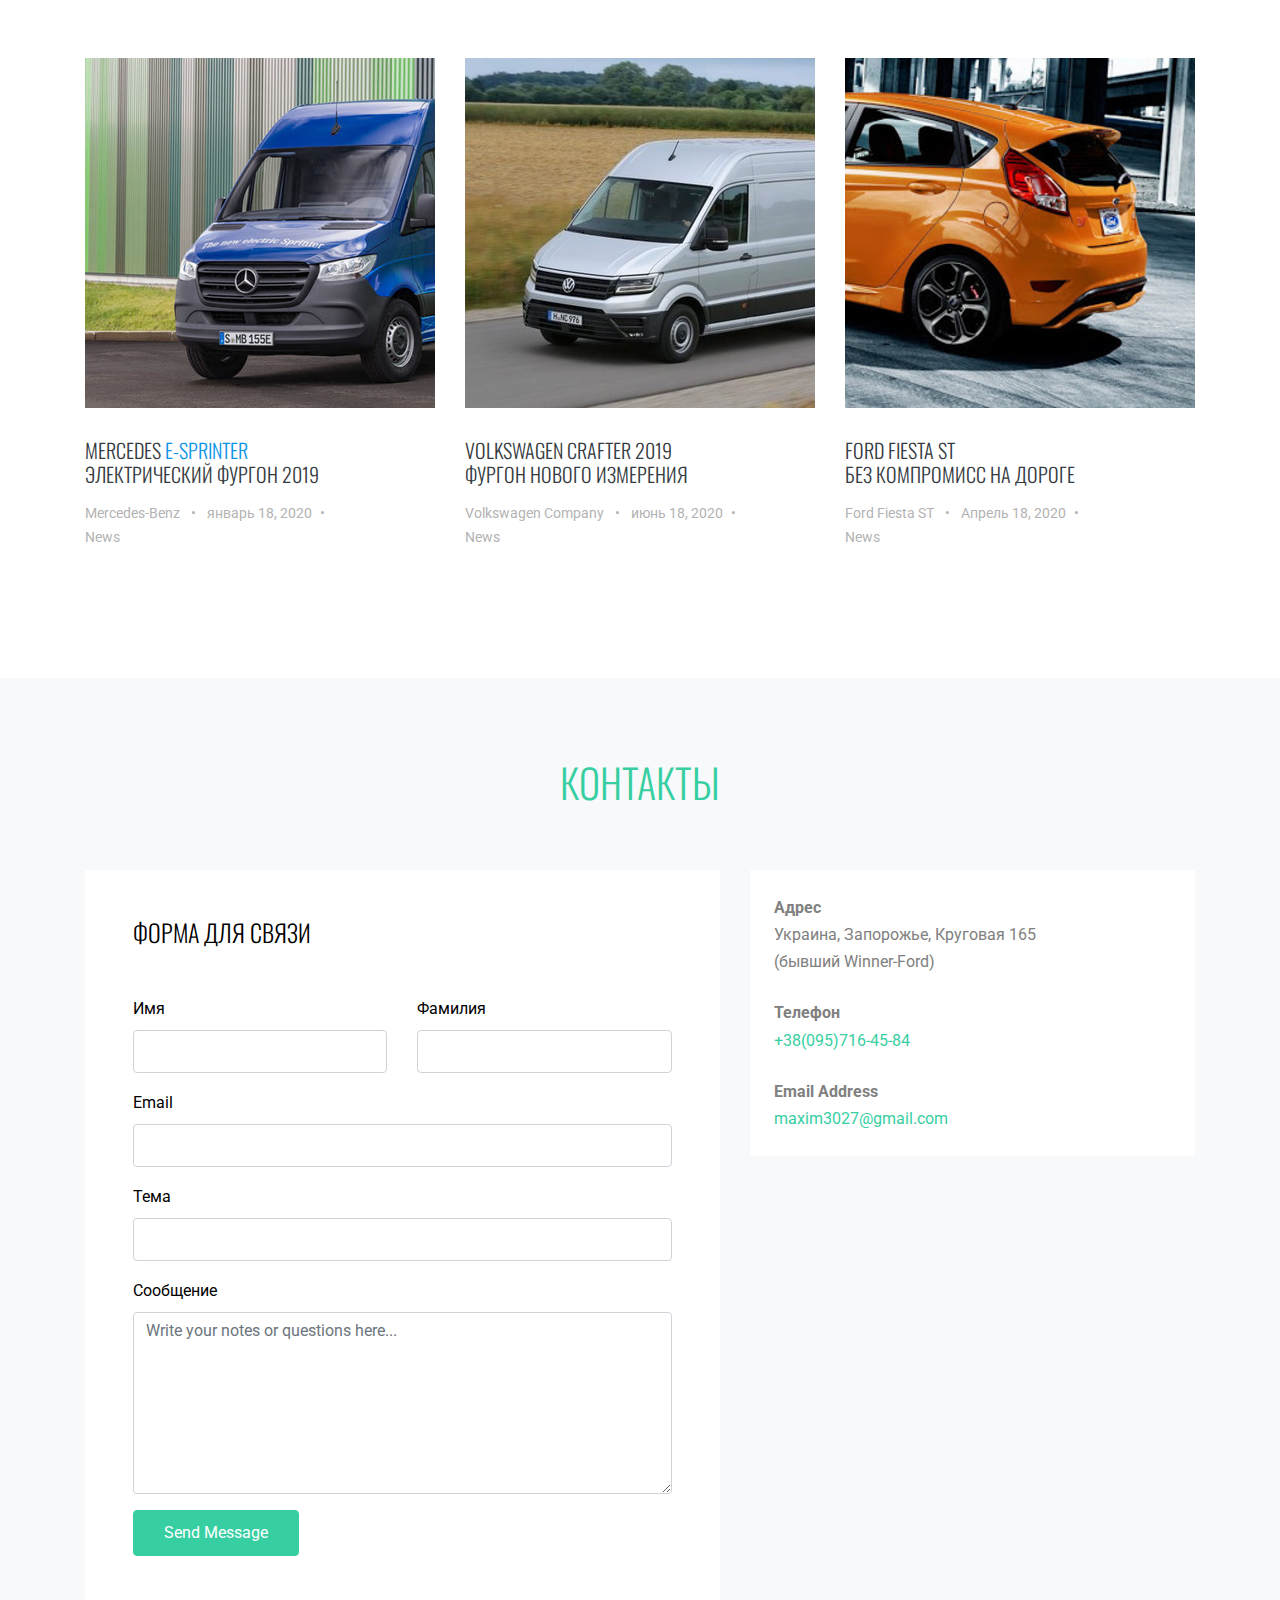
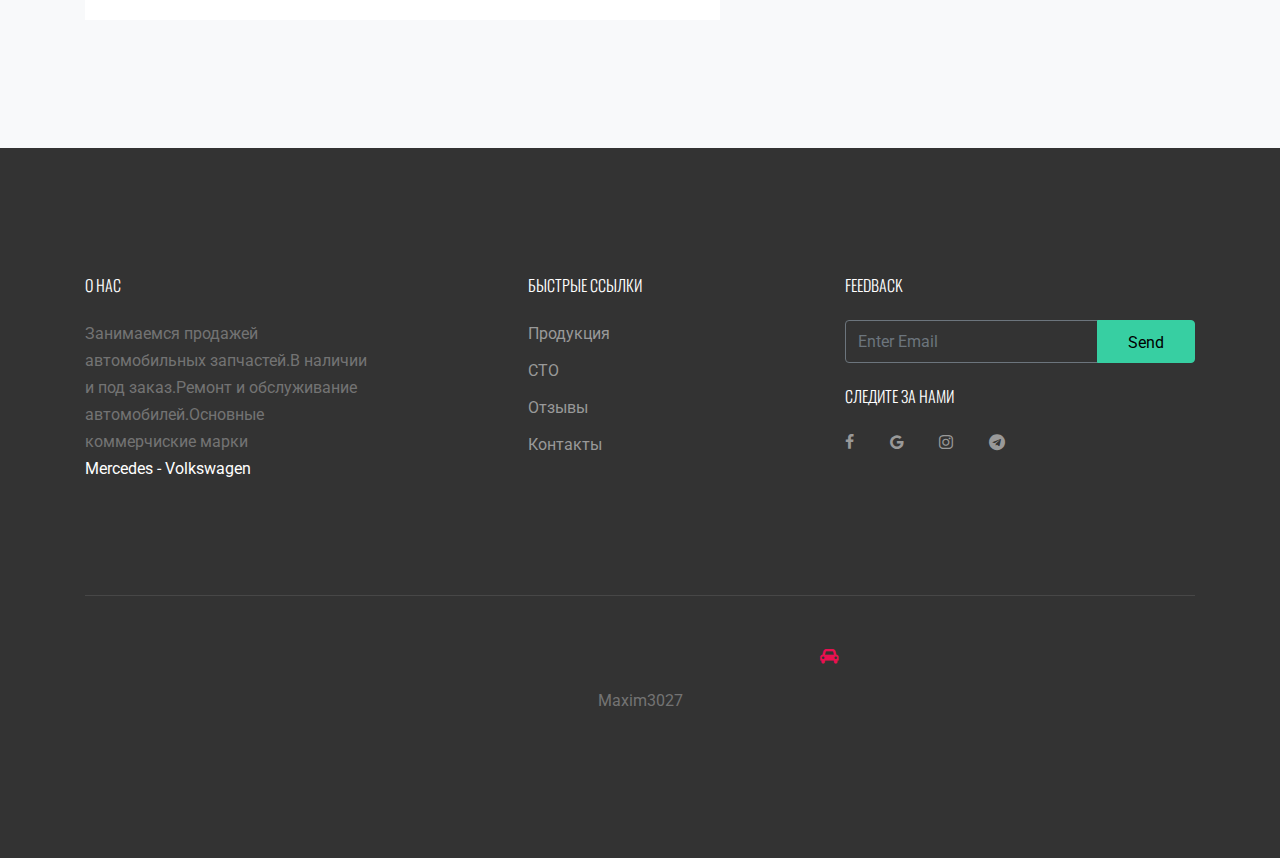
==== commit 72483c40: "Update index.html" ====
--- a/index.html
+++ b/index.html
@@ -280,7 +280,7 @@
                   <li><a href="#"><span class="icon-telegram"></span></a></li>
                   <li><a href="https://www.instagram.com/maxim3027/"><span class="icon-instagram"></span></a></li>
                 </ul>
-                <img src="images/avatar.jpg." alt="Image" class="img-fluid">
+                <img src="images/avatar.jpg" alt="Image" class="img-fluid">
               </figure>
               <div class="p-3 bg-primary">
                 <h3 class="mb-2">Maxim Tarasov</h3>
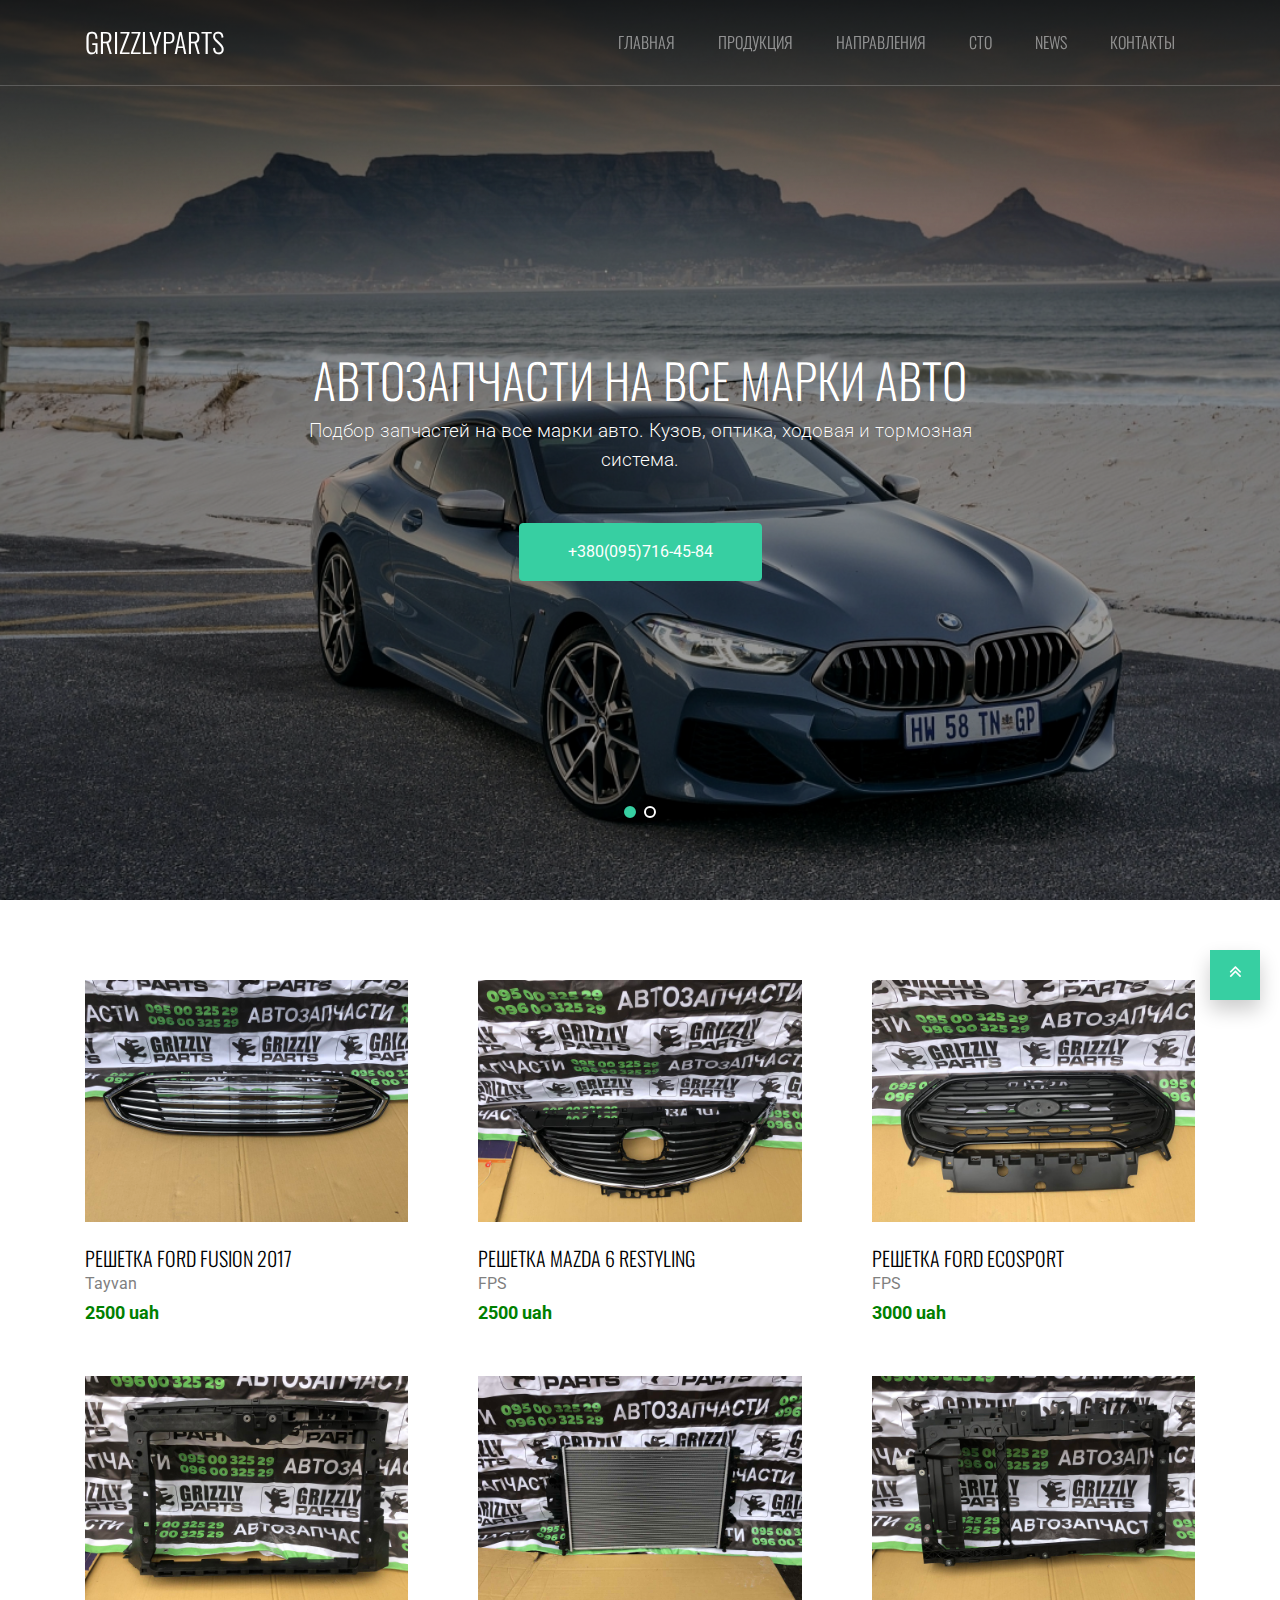
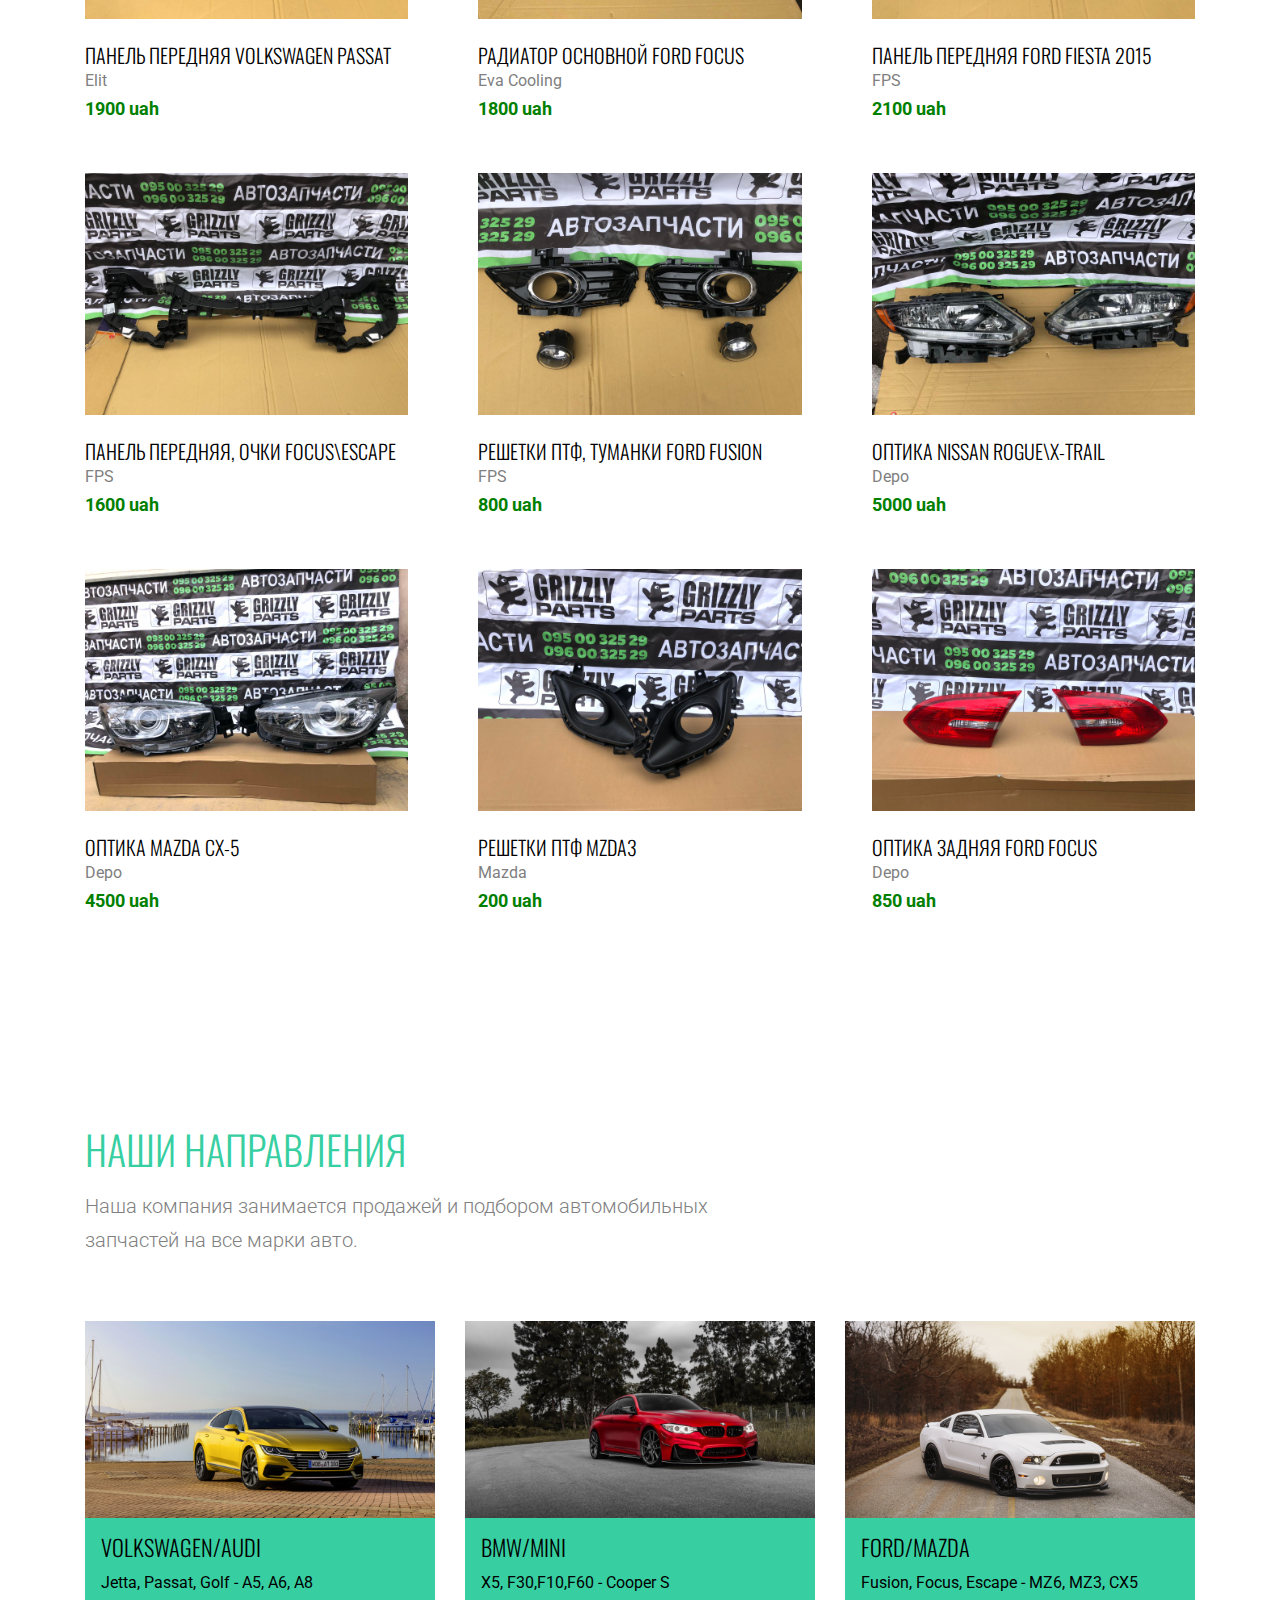
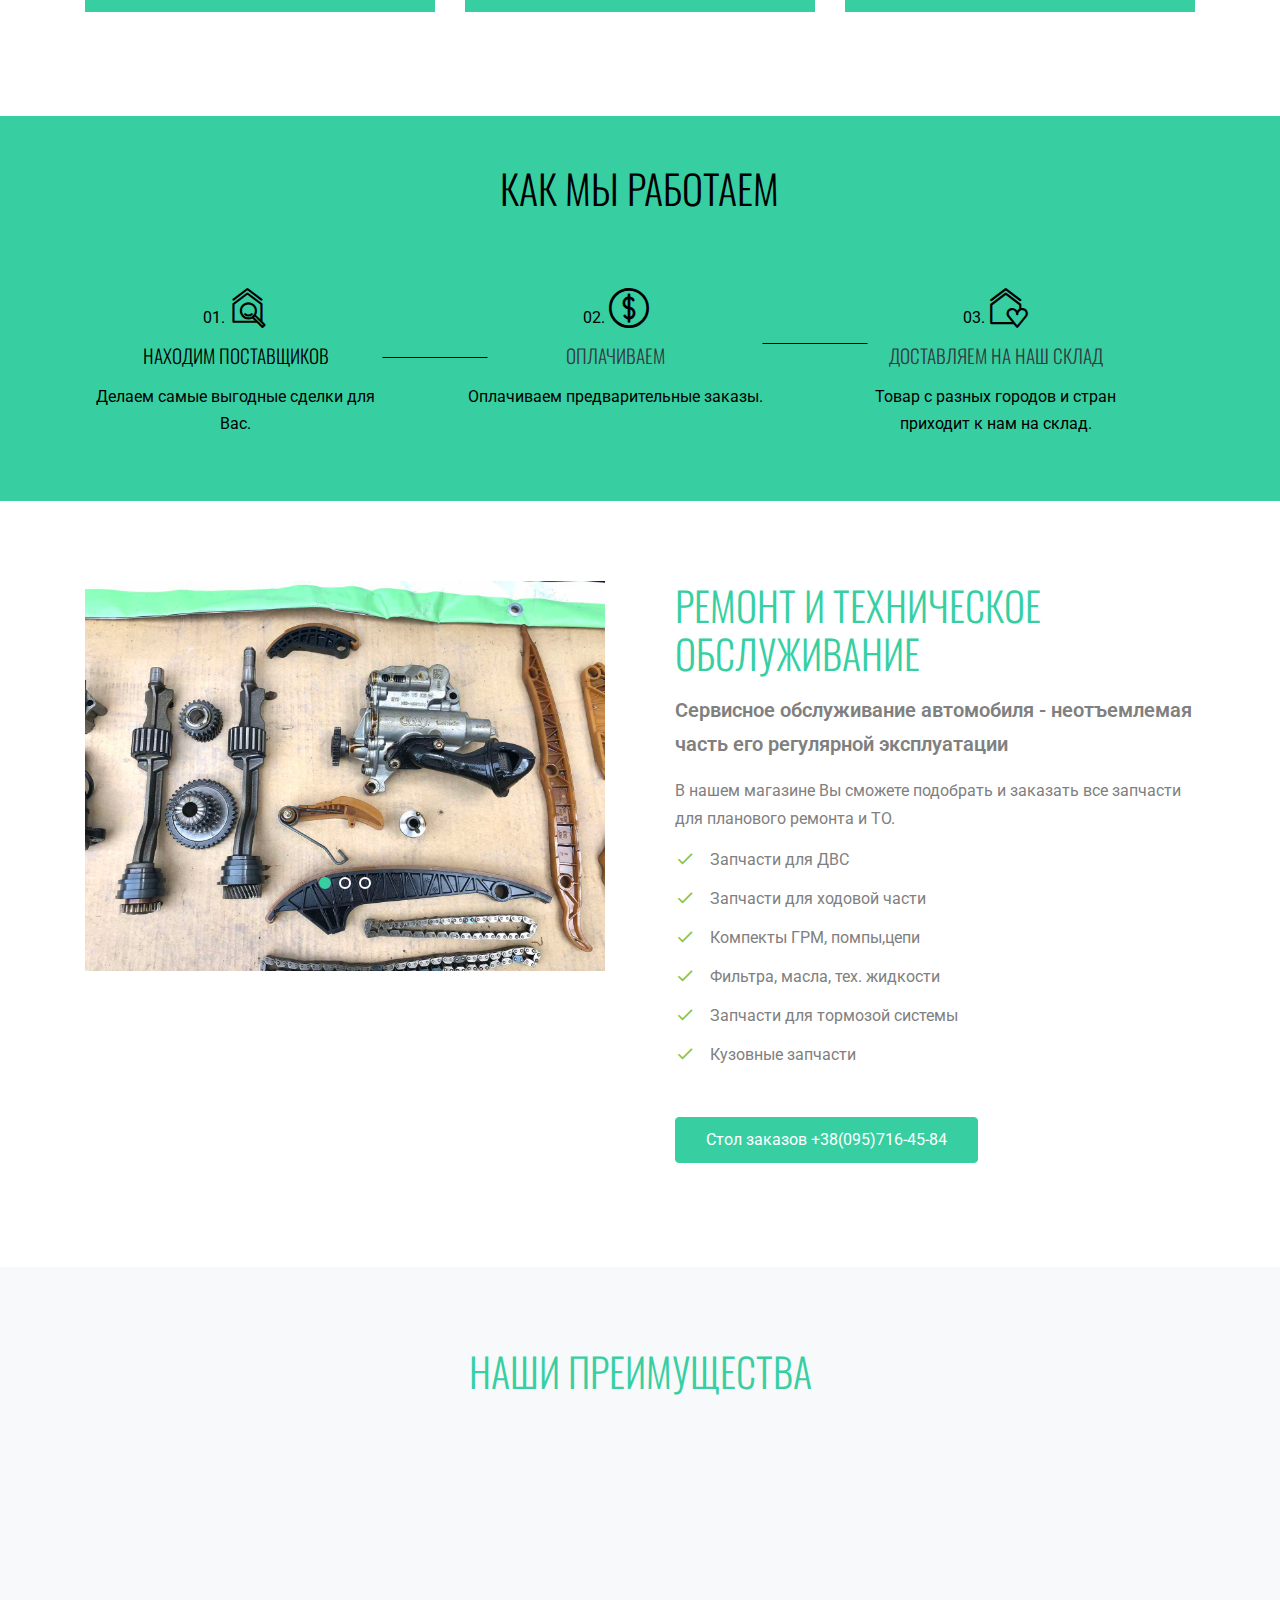
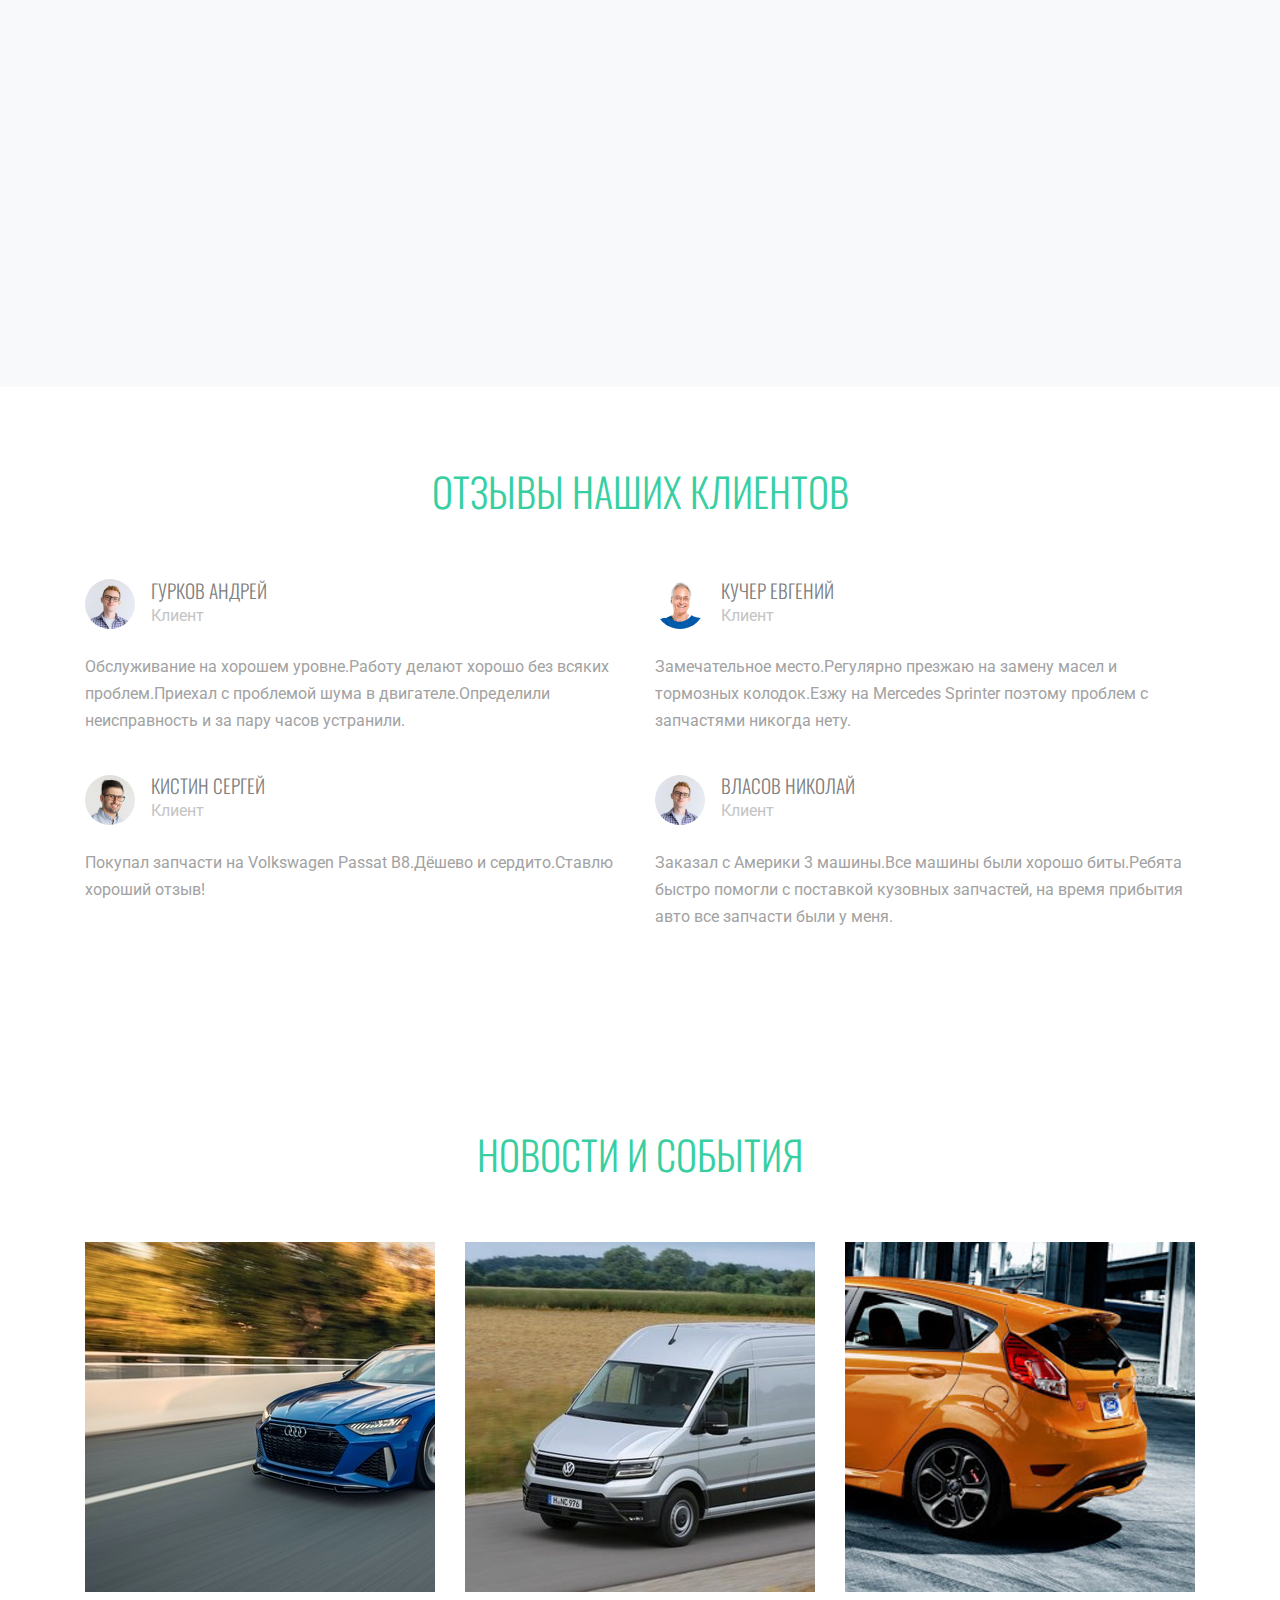
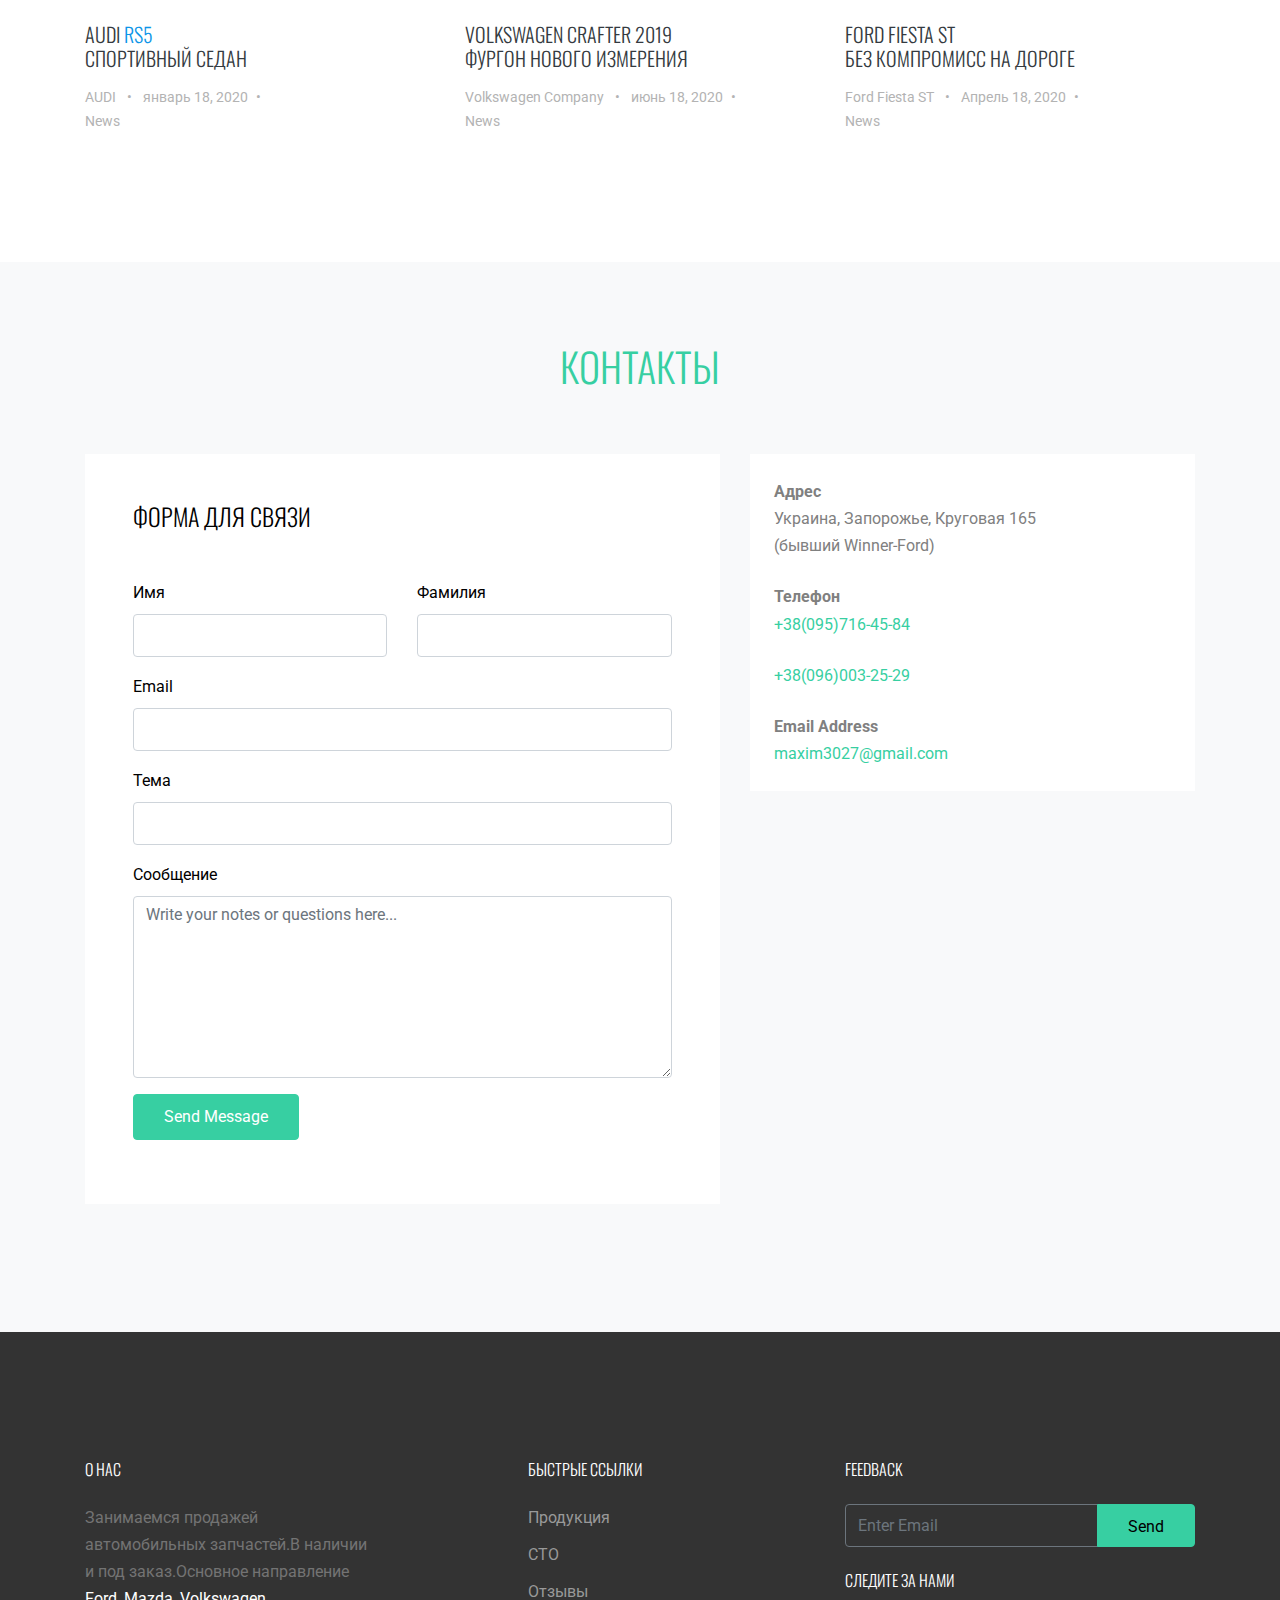
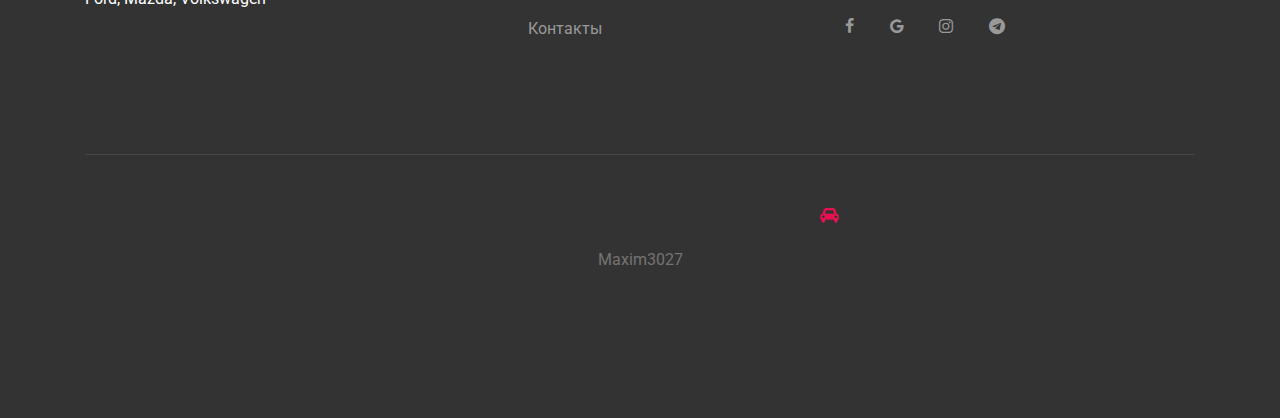
==== commit f95d4c0b: "Update index.html" ====
--- a/index.html
+++ b/index.html
@@ -2,7 +2,7 @@
 <html lang="en">
   <head>
     <link rel="shortcut icon" href="images/favicon.ico">
-    <title>Автозапчасти Mercedes-Volkswagen Запорожье</title>
+    <title>Автозапчасти Ford, Volkswagen, Mazda</title>
     <meta name="google-site-verification" content="B6QCOXFadHs4r3pEmu52xK3FijYev83d5n_3KdVcuRA" />
     <meta charset="utf-8">
     <meta name="viewport" content="width=device-width, initial-scale=1, shrink-to-fit=no">
@@ -47,7 +47,7 @@
         <div class="row align-items-center">
           
           <div class="col-6 col-xl-2">
-            <h1 class="mb-0 site-logo m-0 p-0"><a href="index.html" class="mb-0">SprintAmerika</a></h1>
+            <h1 class="mb-0 site-logo m-0 p-0"><a href="index.html" class="mb-0">GrizzlyParts</a></h1>
           </div>
 
           <div class="col-12 col-md-10 d-none d-xl-block">
@@ -75,15 +75,14 @@
     
     <div class="site-block-wrap">
     <div class="owl-carousel with-dots">
-      <div class="site-blocks-cover overlay overlay-2" style="background-image: url(images/Volkswagen-Crafter-van-image-01.jpg);" data-aos="fade" id="home-section">
+      <div class="site-blocks-cover overlay overlay-2" style="background-image: url(images/bmwsyle.jpg);" data-aos="fade" id="home-section">
 
 
         <div class="container">
           <div class="row align-items-center justify-content-center">
             <div class="col-md-8 mt-lg-5 text-center">
-              <h1 class="text-shadow">АВТОЗАПЧАСТИ КОММЕРЧЕСКИХ АВТО
-                MERCEDES - VOLKSWAGEN</h1>
-              <p class="mb-5 text-shadow">Автозапчасти на коммерчиские авто Mercedes - Volkswagen.Обслуживание и ремонт автомобилей </p>
+              <h1 class="text-shadow">АВТОЗАПЧАСТИ НА ВСЕ МАРКИ АВТО</h1>
+              <p class="mb-5 text-shadow">Подбор запчастей на все марки авто. Кузов, оптика, ходовая и тормозная система. </p>
               <p><a href="tel:+380957164584" target="_blank" class="btn btn-primary px-5 py-3">+380(095)716-45-84</a></p>
               
             </div>
@@ -93,15 +92,15 @@
         
       </div>  
   
-      <div class="site-blocks-cover overlay overlay-2" style="background-image: url(images/sprint.jpg);" data-aos="fade" id="">
+      <div class="site-blocks-cover overlay overlay-2" style="background-image: url(images/mersstyle.jpg);" data-aos="fade" id="">
   
   
         <div class="container">
           <div class="row align-items-center justify-content-center">
             <div class="col-md-6 mt-lg-5 text-center">
               <h1 class="text-shadow" >Автозапчасти на авто из USA </h1>
-              <p class="mb-5 text-shadow" style="background: black">Автозапчасти на авто из Америки по доступым ценам.</p>
-              <p><a href="tel:+380957164584" target="_blank" class="btn btn-primary px-5 py-3">+380(095)716-45-84</a></p>
+              <p class="mb-5 text-shadow" >Автозапчасти на авто из Америки по доступым ценам.</p>
+              <p><a href="tel:+380960032529" target="_blank" class="btn btn-primary px-5 py-3">+380(096)003-25-29</a></p>
               
             </div>
           </div>
@@ -120,11 +119,11 @@
           <div class="col-md-6 col-lg-4 mb-5 mb-lg-5 ">
             <div class="ftco-media-1">
               <div class="ftco-media-1-inner">
-                <a  class="d-inline-block mb-4"><img src="images/IMG_3417.jpeg" alt="FImageo" class="img-fluid"></a>
+                <a  class="d-inline-block mb-4"><img src="images/11122.jpg" alt="FImageo" class="img-fluid"></a>
                 <div class="ftco-media-details">
-                  <h3>Натяжитель Mercedes OM651</h3>
-                  <p>Febi - 38469</p>
-                  <strong>1190 uah</strong>
+                  <h3>Решетка Ford Fusion 2017</h3>
+                  <p>Tayvan</p>
+                  <strong>2500 uah</strong>
                 </div>
   
               </div> 
@@ -133,11 +132,11 @@
           <div class="col-md-6 col-lg-4 mb-5 mb-lg-5 ">
               <div class="ftco-media-1">
                   <div class="ftco-media-1-inner">
-                    <a  class="d-inline-block mb-4"><img src="images/IMG_3412.jpeg" alt="Image" class="img-fluid"></a>
+                    <a  class="d-inline-block mb-4"><img src="images/231.jpg" alt="Image" class="img-fluid"></a>
                     <div class="ftco-media-details">
-                      <h3>Кольца поршневые VW - Lt 2.5tdi</h3>
-                      <p>Mahle - 03048N0 - STD</p>
-                      <strong>340 uah</strong>
+                      <h3>Решетка Mazda 6 Restyling</h3>
+                      <p>FPS</p>
+                      <strong>2500 uah</strong>
                     </div>
       
                   </div> 
@@ -146,11 +145,11 @@
           <div class="col-md-6 col-lg-4 mb-5 mb-lg-5 ">
               <div class="ftco-media-1">
                   <div class="ftco-media-1-inner">
-                    <a class="d-inline-block mb-4"><img src="images/IMG_3415.jpeg" alt="Image" class="img-fluid"></a>
+                    <a class="d-inline-block mb-4"><img src="images/1111.jpg" alt="Image" class="img-fluid"></a>
                     <div class="ftco-media-details">
-                      <h3>Помпа Mercedes OM651 - 2,2CDI</h3>
-                      <p>INA - 538022110</p>
-                      <strong>1547 uah</strong>
+                      <h3>Решетка Ford Ecosport</h3>
+                      <p>FPS</p>
+                      <strong>3000 uah</strong>
                     </div>
       
                   </div> 
@@ -160,11 +159,11 @@
           <div class="col-md-6 col-lg-4 mb-5 mb-lg-5 ">
               <div class="ftco-media-1">
                 <div class="ftco-media-1-inner">
-                  <a class="d-inline-block mb-4"><img src="images/IMG_3413.jpeg" alt="Image" class="img-fluid"></a>
+                  <a class="d-inline-block mb-4"><img src="images/12.jpg" alt="Image" class="img-fluid"></a>
                   <div class="ftco-media-details">
-                    <h3>Комплект ГРМ - VW Crafter 2.0TDI</h3>
-                    <p>INA - 530055010</p>
-                    <strong>2900 uah</strong>
+                    <h3>Панель передняя Volkswagen Passat</h3>
+                    <p>Elit</p>
+                    <strong>1900 uah</strong>
                   </div>
     
                 </div> 
@@ -173,11 +172,11 @@
           <div class="col-md-6 col-lg-4 mb-5 mb-lg-5 ">
             <div class="ftco-media-1">
               <div class="ftco-media-1-inner">
-                <a class="d-inline-block mb-4"><img src="images/UNADJUSTEDNONRAW_thumb_631.jpg" alt="Image" class="img-fluid"></a>
+                <a class="d-inline-block mb-4"><img src="images/14.jpg" alt="Image" class="img-fluid"></a>
                 <div class="ftco-media-details">
-                  <h3>Амортизатор передний Sprinter 316CDI</h3>
-                  <p>Bilstein = 22-184238</p>
-                  <strong>1854 uah</strong>
+                  <h3>Радиатор основной Ford Focus</h3>
+                  <p>Eva Cooling</p>
+                  <strong>1800 uah</strong>
                 </div>
 
               </div>
@@ -186,11 +185,11 @@
           <div class="col-md-6 col-lg-4 mb-5 mb-lg-5 ">
             <div class="ftco-media-1">
               <div class="ftco-media-1-inner">
-                <a  class="d-inline-block mb-4"><img src="images/IMG_2820.jpg" alt="Image" class="img-fluid"></a>
+                <a  class="d-inline-block mb-4"><img src="images/13.jpg" alt="Image" class="img-fluid"></a>
                 <div class="ftco-media-details">
-                  <h3>Патрубок теплообменика VW - LT 2.5</h3>
-                  <p>Volkswagen - 074121096Q</p>
-                  <strong>600 uah</strong>
+                  <h3>Панель передняя Ford Fiesta 2015</h3>
+                  <p>FPS</p>
+                  <strong>2100 uah</strong>
                 </div>
 
               </div>
@@ -199,11 +198,11 @@
           <div class="col-md-6 col-lg-4 mb-5 mb-lg-5 ">
             <div class="ftco-media-1">
               <div class="ftco-media-1-inner">
-                <a  class="d-inline-block mb-4"><img src="images/opora.jpg" alt="Image" class="img-fluid"></a>
+                <a  class="d-inline-block mb-4"><img src="images/777.jpg" alt="Image" class="img-fluid"></a>
                 <div class="ftco-media-details">
-                  <h3>Опора амортизатора VW- Crafter</h3>
-                  <p>SNR - KB651.17</p>
-                  <strong>412 uah</strong>
+                  <h3>Панель передняя, очки Focus\Escape</h3>
+                  <p>FPS</p>
+                  <strong>1600 uah</strong>
                 </div>
 
               </div>
@@ -212,11 +211,11 @@
             <div class="col-md-6 col-lg-4 mb-5 mb-lg-5 ">
                 <div class="ftco-media-1">
                     <div class="ftco-media-1-inner">
-                      <a class="d-inline-block mb-4"><img src="images/zerkcraft.jpg" alt="Image" class="img-fluid"></a>
+                      <a class="d-inline-block mb-4"><img src="images/1231.jpg" alt="Image" class="img-fluid"></a>
                       <div class="ftco-media-details">
-                        <h3>Зеркала боковые VW - Crafter</h3>
-                        <p>8155 - AutoTech</p>
-                        <strong>1800uah</strong>
+                        <h3>Решетки ПТФ, туманки Ford Fusion</h3>
+                        <p>FPS</p>
+                        <strong>800 uah</strong>
                       </div>
         
                     </div> 
@@ -225,16 +224,55 @@
             <div class="col-md-6 col-lg-4 mb-5 mb-lg-5 ">
                 <div class="ftco-media-1">
                     <div class="ftco-media-1-inner">
-                      <a  class="d-inline-block mb-4"><img src="images/mufta.jpg" alt="Image" class="img-fluid"></a>
+                      <a  class="d-inline-block mb-4"><img src="images/112.jpg" alt="Image" class="img-fluid"></a>
                       <div class="ftco-media-details">
-                        <h3>Муфта вентилятора Sprinter Om611</h3>
-                        <p>Thermotec - D5M002TT</p>
-                        <strong>1000 uah</strong>
+                        <h3>Оптика Nissan Rogue\X-Trail</h3>
+                        <p>Depo</p>
+                        <strong>5000 uah</strong>
                       </div>
         
                     </div> 
                   </div>
             </div>
+            <div class="col-md-6 col-lg-4 mb-5 mb-lg-5 ">
+              <div class="ftco-media-1">
+                  <div class="ftco-media-1-inner">
+                    <a  class="d-inline-block mb-4"><img src="images/mzcx5.jpg" alt="Image" class="img-fluid"></a>
+                    <div class="ftco-media-details">
+                      <h3>Оптика Mazda CX-5</h3>
+                      <p>Depo</p>
+                      <strong>4500 uah</strong>
+                    </div>
+      
+                  </div> 
+                </div>
+          </div>
+          <div class="col-md-6 col-lg-4 mb-5 mb-lg-5 ">
+            <div class="ftco-media-1">
+                <div class="ftco-media-1-inner">
+                  <a  class="d-inline-block mb-4"><img src="images/mz3.jpg" alt="Image" class="img-fluid"></a>
+                  <div class="ftco-media-details">
+                    <h3>Решетки ПТФ Mzda3</h3>
+                    <p>Mazda</p>
+                    <strong>200 uah</strong>
+                  </div>
+    
+                </div> 
+              </div>
+        </div>
+        <div class="col-md-6 col-lg-4 mb-5 mb-lg-5 ">
+          <div class="ftco-media-1">
+              <div class="ftco-media-1-inner">
+                <a  class="d-inline-block mb-4"><img src="images/focs.jpg" alt="Image" class="img-fluid"></a>
+                <div class="ftco-media-details">
+                  <h3>Оптика задняя Ford Focus</h3>
+                  <p>Depo</p>
+                  <strong>850 uah</strong>
+                </div>
+  
+              </div> 
+            </div>
+      </div>
 
         </div>
       </div>
@@ -247,7 +285,7 @@
         <div class="row mb-5">
           <div class="col-md-7 text-left">
             <h2 class="section-title mb-3">Наши направления</h2>
-            <p class="lead">Наша компания занимается продажей автозапчастей на коммерческий автотранспорт а также кузовными деталями на Американские Авто</p>
+            <p class="lead">Наша компания занимается продажей и подбором автомобильных запчастей на все марки авто.</p>
           </div>
         </div>
         <div class="row">
@@ -260,13 +298,13 @@
                   <li><a href="https://www.facebook.com/profile.php?id=100004279625626"><span class="icon-facebook"></span></a></li>
                   <li><a href="https://business.google.com/site/l/14251939364139617117"><span class="icon-google"></span></a></li>
                   <li><a href="#"><span class="icon-telegram"></span></a></li>
-                  <li><a href="https://www.instagram.com/mercedes_razborka_/"><span class="icon-instagram"></span></a></li>
+                  <li><a href="https://www.instagram.com/grizzlyparts/"><span class="icon-instagram"></span></a></li>
                 </ul>
-                <img src="images/sprintrs.jpg" alt="Image" class="img-fluid">
+                <img src="images/pass.jpg" alt="Image" class="img-fluid">
               </figure>
               <div class="p-3 bg-primary">
-                <h3 class="mb-2">Mercedes/Volkswagen</h3>
-                <span class="position">Широкая линейка моделей по коммерческому транспорту</span>
+                <h3 class="mb-2">Volkswagen/Audi</h3>
+                <span class="position">Jetta, Passat, Golf - A5, A6, A8</span>
               </div>
             </div>
           </div>
@@ -278,13 +316,13 @@
                   <li><a href="https://www.facebook.com/profile.php?id=100004279625626"><span class="icon-facebook"></span></a></li>
                   <li><a href="https://3bogatyria.cb24.eu/"><span class="icon-google"></span></a></li>
                   <li><a href="#"><span class="icon-telegram"></span></a></li>
-                  <li><a href="https://www.instagram.com/maxim3027/"><span class="icon-instagram"></span></a></li>
+                  <li><a href="https://www.instagram.com/grizzlyparts/"><span class="icon-instagram"></span></a></li>
                 </ul>
-                <img src="images/avatar.jpg" alt="Image" class="img-fluid">
+                <img src="images/bmw1.jpg" alt="Image" class="img-fluid">
               </figure>
               <div class="p-3 bg-primary">
-                <h3 class="mb-2">Maxim Tarasov</h3>
-                <span class="position">Manager</span>
+                <h3 class="mb-2">BMW/Mini</h3>
+                <span class="position">X5, F30,F10,F60 - Cooper S</span>
               </div>
             </div>
           </div>
@@ -296,13 +334,13 @@
                   <li><a href="https://www.facebook.com/profile.php?id=100004279625626"><span class="icon-facebook"></span></a></li>
                   <li><a href="https://business.google.com/site/l/09078817873454644401"><span class="icon-google"></span></a></li>
                   <li><a href="#"><span class="icon-telegram"></span></a></li>
-                  <li><a href="https://www.instagram.com/razborka_magnum_e3/?hl=ru"><span class="icon-instagram"></span></a></li>
+                  <li><a href="https://www.instagram.com/grizzlyparts/"><span class="icon-instagram"></span></a></li>
                 </ul>
-                <img src="images/fordrs.jpg" alt="Image" class="img-fluid">
+                <img src="images/ford1.jpg" alt="Image" class="img-fluid">
               </figure>
               <div class="p-3 bg-primary">
-                <h3 class="mb-2"><a class="magnum" href="https://www.instagram.com/razborka_magnum_e3/?hl=ru">Ford Fusion/Focus/Fiesta</a></h3>
-                <span class="position">Самые ходовые модели, популярных марок</span>
+                <h3 class="mb-2"><a class="magnum" href="https://www.instagram.com/grizzlyparts/">Ford/Mazda</a></h3>
+                <span class="position">Fusion, Focus, Escape - MZ6, MZ3, CX5</span>
               </div>
             </div>
           </div>
@@ -360,28 +398,28 @@
 
               <div class="owl-carousel slide-one-item with-dots">
 
-                  <div><img src="images/IMG_0125.jpeg" alt="Image" class="img-fluid"></div>
-                  <div><img src="images/IMG_0305.jpeg" alt="Image" class="img-fluid"></div>
-                <div><img src="images/Замена-тормозных-колодок-в-Адлере.jpg" alt="Image" class="img-fluid"></div>
+                  <div><img src="images/bottom1.jpg" alt="Image" class="img-fluid"></div>
+                  <div><img src="images/bottom2.jpg" alt="Image" class="img-fluid"></div>
+                <div><img src="images/bottom 3.jpg" alt="Image" class="img-fluid"></div>
                 </div>
 
           </div>
           <div class="col-lg-6 ml-auto">
             
-            <h2 class="section-title mb-3">Станция Технического Обслуживания</h2>
+            <h2 class="section-title mb-3">Ремонт и техническое обслуживание</h2>
                 <p class="lead lead-update">Сервисное обслуживание автомобиля - неотъемлемая часть его регулярной эксплуатации</p>
-                <p>На нашей станции Вы сможете получить определённый спектр услуг который указан ниже в списке.</p>
+                <p>В нашем магазине Вы сможете подобрать и заказать все запчасти для планового ремонта и ТО.</p>
 
                 <ul class="list-unstyled ul-check success">
-                  <li>Ремонт и замена ДВС</li>
-                  <li>Ремонт ходовой части</li>
-                  <li>Замена ГРМ</li>
-                  <li>Компьютерная диагностика</li>
-                  <li>Замена колодок</li>
-                  <li>Замена масел и фильтров</li>
+                  <li>Запчасти для ДВС</li>
+                  <li>Запчасти для ходовой части</li>
+                  <li>Компекты ГРМ, помпы,цепи</li>
+                  <li>Фильтра, масла, тех. жидкости</li>
+                  <li>Запчасти для тормозой системы</li>
+                  <li>Кузовные запчасти</li>
                 </ul>
 
-                <p><a href="https://www.instagram.com/maxim3027/?hl=ru" class="btn btn-primary mr-2 mb-2">Запись +38(095)716-45-84</a></p>
+                <p><a href="https://www.instagram.com/maxim3027/?hl=ru" class="btn btn-primary mr-2 mb-2">Стол заказов +38(095)716-45-84</a></p>
             
           </div>
         </div>
@@ -435,7 +473,7 @@
               <div class="unit-4-icon mr-4"><span class="text-primary flaticon-flat"></span></div>
               <div>
                 <h3>Рембаза</h3>
-                <p>Большие отапливаемые боксы.Территория для парковки.Высокие потолки для тентованых автомобилей.</p>
+                <p>Имеем на территории рембазу где Вы можете записатся на ремонт. </p>
                 <p>...</p>
               </div>
             </div>
@@ -445,7 +483,7 @@
               <div class="unit-4-icon mr-4"><span class="text-primary flaticon-location"></span></div>
               <div>
                 <h3>Расположение</h3>
-                <p>Удобное расположение не далеко от трассы.В округе есть мойка, кафе, остановка общественного транспорта.</p>
+                <p>Удобное расположение не далеко от центральной улицы.В округе есть мойка, кафе, остановка общественного транспорта.</p>
                 <p>...</p>
               </div>
             </div>
@@ -547,9 +585,9 @@
         <div class="row">
           <div class="col-md-6 col-lg-4 mb-4 mb-lg-4">
             <div class="h-entry">
-              <a href="https://mercedes-benz.ua/"><img src="images/esprint.jpg" alt="Image" class="img-fluid"></a>
-              <h2 class="font-size-regular"><p class="text-dark">Mercedes <span style="color: #0d95e8"> e-Sprinter</span>  <br> электрический фургон 2019</p></h2>
-              <div class="meta mb-4">Mercedes-Benz <span class="mx-2">&bullet;</span> январь 18, 2020<span class="mx-2">&bullet;</span> <p>News</p></div>
+              <a href="https://www.audi.ua/ua"><img src="images/au1.jpg" alt="Image" class="img-fluid"></a>
+              <h2 class="font-size-regular"><p class="text-dark">Audi <span style="color: #0d95e8"> RS5</span>  <br> Спортивный седан</p></h2>
+              <div class="meta mb-4">AUDI <span class="mx-2">&bullet;</span> январь 18, 2020<span class="mx-2">&bullet;</span> <p>News</p></div>
             </div> 
           </div>
           <div class="col-md-6 col-lg-4 mb-4 mb-lg-4">
@@ -642,6 +680,8 @@
 
               <p class="mb-0 font-weight-bold">Телефон</p>
               <p class="mb-4"><a href="tel:+380957164584">+38(095)716-45-84</a></p>
+              <p class="mb-4"><a href="tel:+380960032529">+38(096)003-25-29</a></p>
+
 
               <p class="mb-0 font-weight-bold">Email Address</p>
               <p class="mb-0"><a href="#">maxim3027@gmail.com</a></p>
@@ -661,7 +701,7 @@
             <div class="row">
               <div class="col-md-5">
                 <h2 class="footer-heading mb-4">О нас</h2>
-                <p>Занимаемся продажей автомобильных запчастей.В наличии и под заказ.Ремонт и обслуживание автомобилей.Основные   коммерчиские марки <br> <span style="color: white"> Mercedes - Volkswagen</span></p>
+                <p>Занимаемся продажей автомобильных запчастей.В наличии и под заказ.Основное направление <br> <span style="color: white"> Ford, Mazda, Volkswagen</span></p>
               </div>
               <div class="col-md-3 mx-auto">
                 <h2 class="footer-heading mb-4">Быстрые ссылки</h2>
@@ -692,7 +732,7 @@
               <h2 class="footer-heading mb-4">Следите за нами</h2>
                 <a href="https://www.facebook.com/profile.php?id=100004279625626" class="pl-0 pr-3"><span class="icon-facebook"></span></a>
                 <a href="https://g.page/SprinterShop/review?gm" class="pl-3 pr-3"><span class="icon-google"></span></a>
-                <a href="https://www.instagram.com/max_auto_zp/?hl=ru" class="pl-3 pr-3"><span class="icon-instagram"></span></a>
+                <a href="https://www.instagram.com/grizzlyparts/" class="pl-3 pr-3"><span class="icon-instagram"></span></a>
                 <a href="https://www.instagram.com/maxim3027/" class="pl-3 pr-3"><span class="icon-telegram"></span></a>
             </div>
 
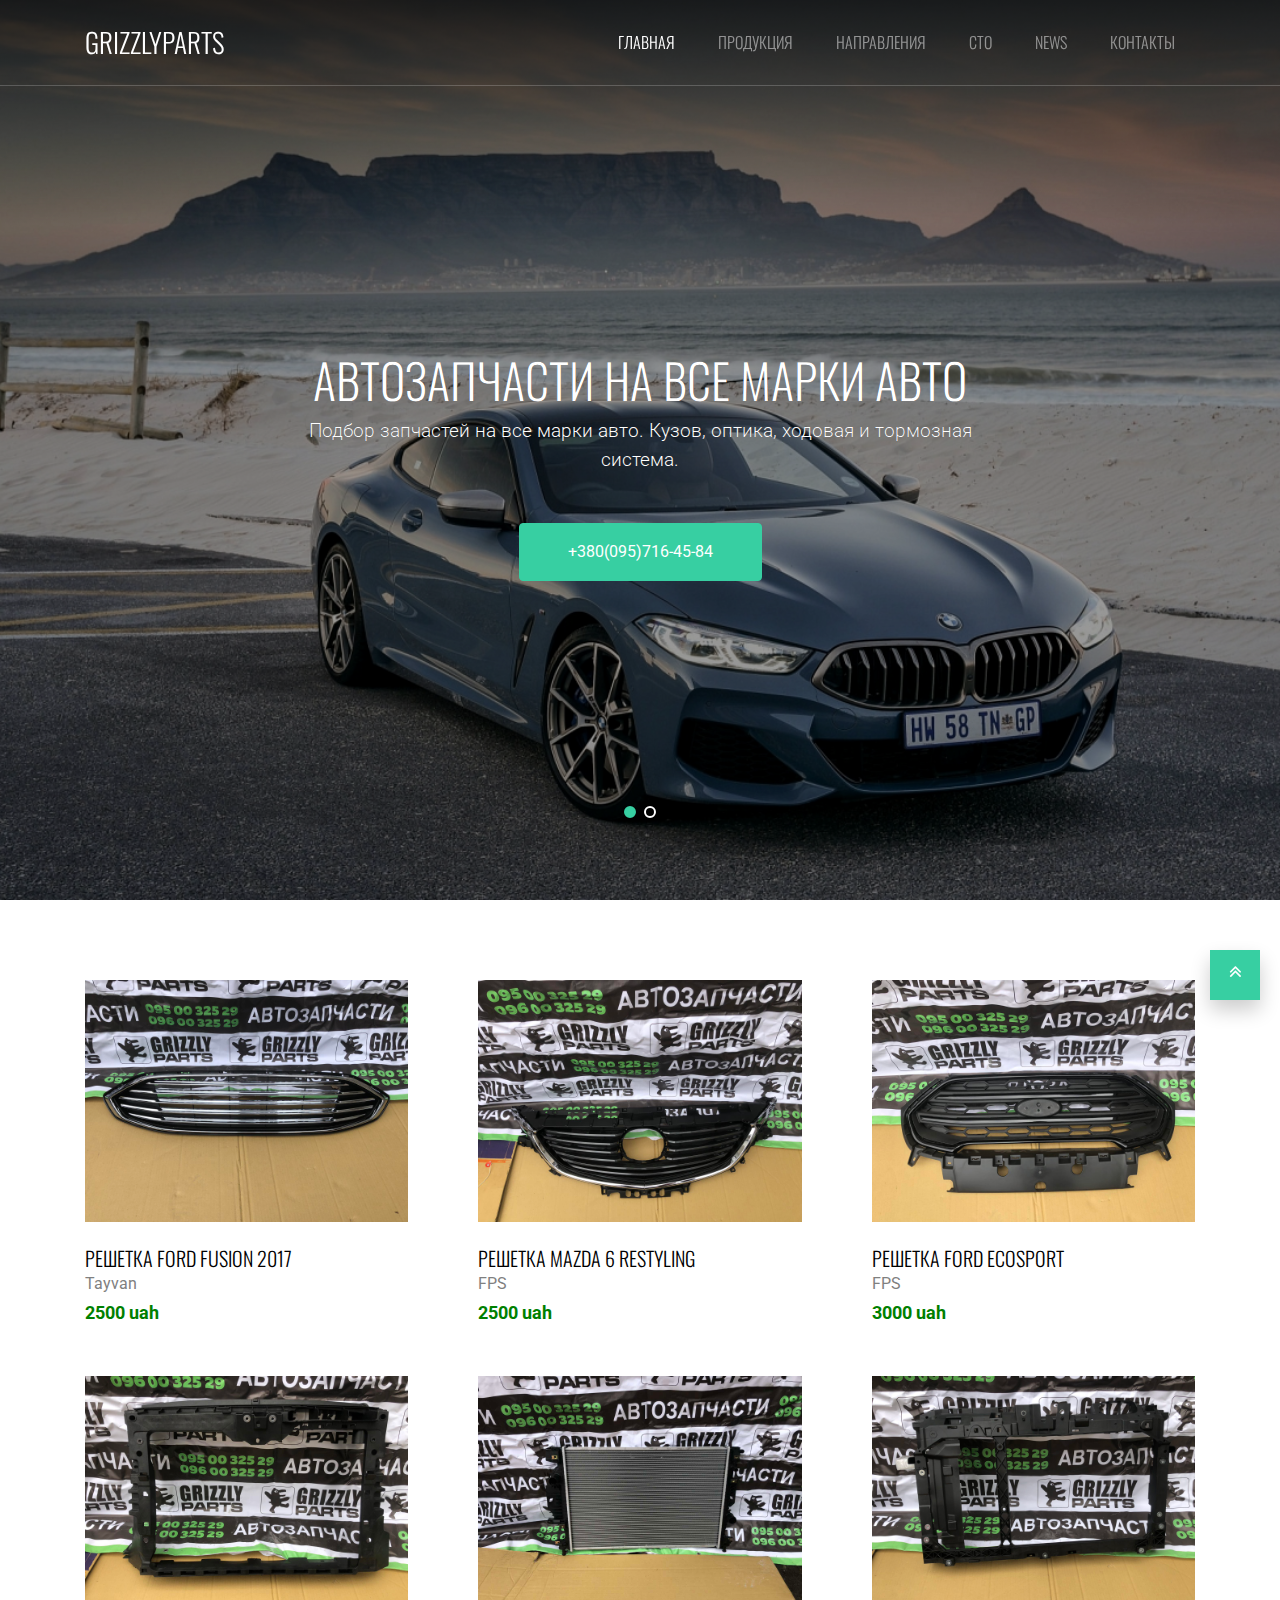
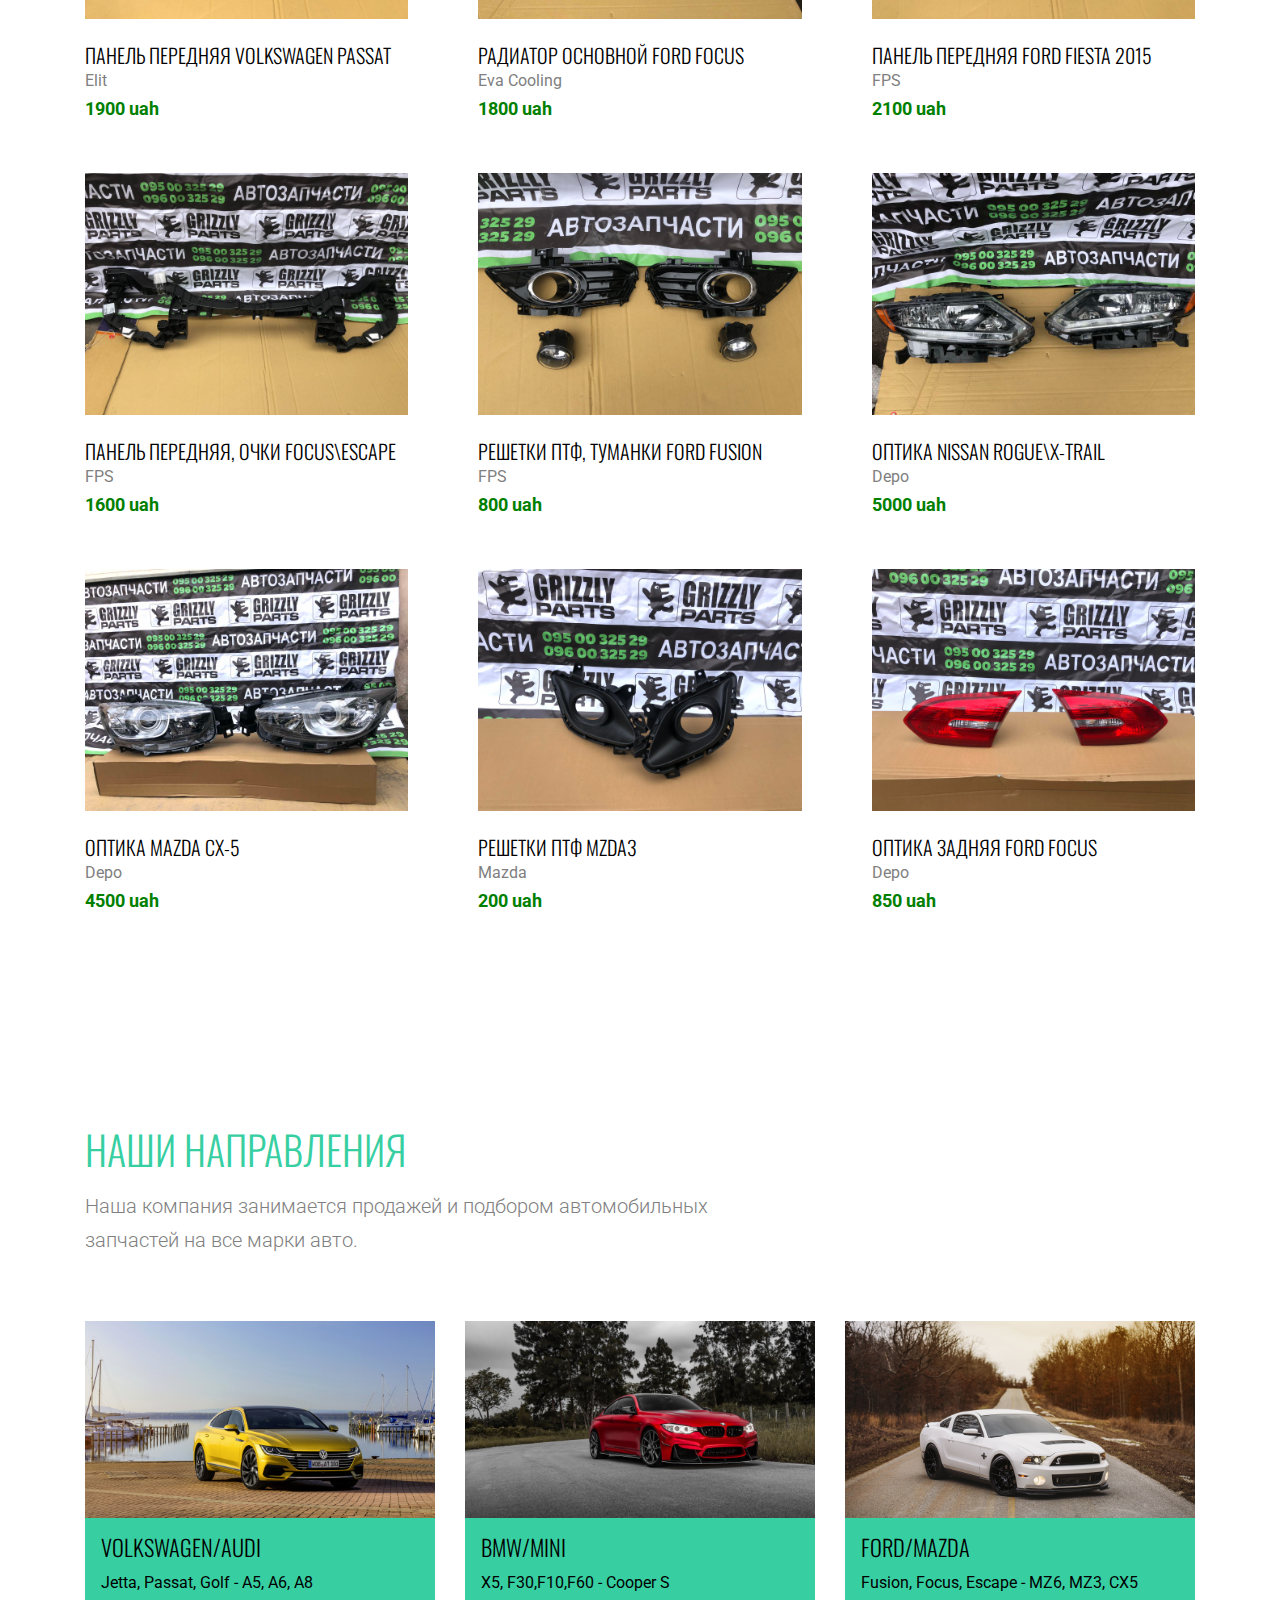
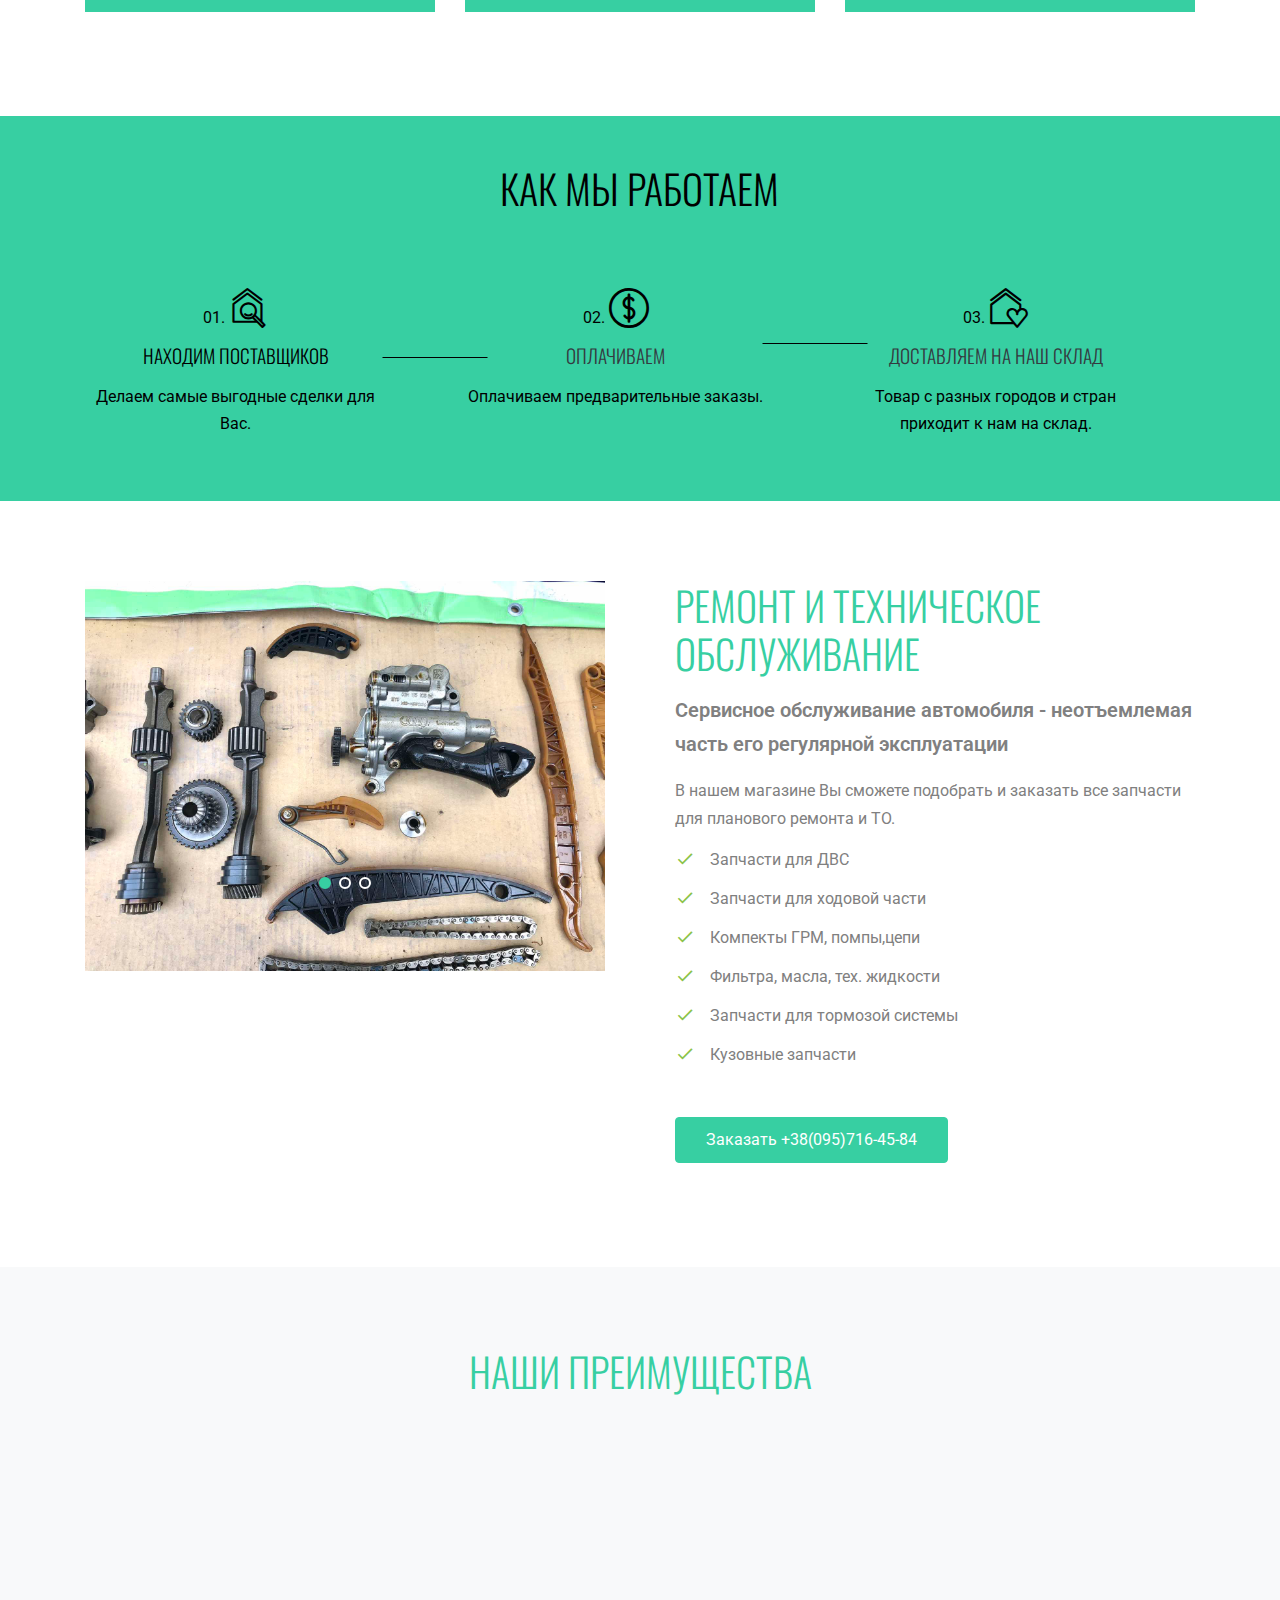
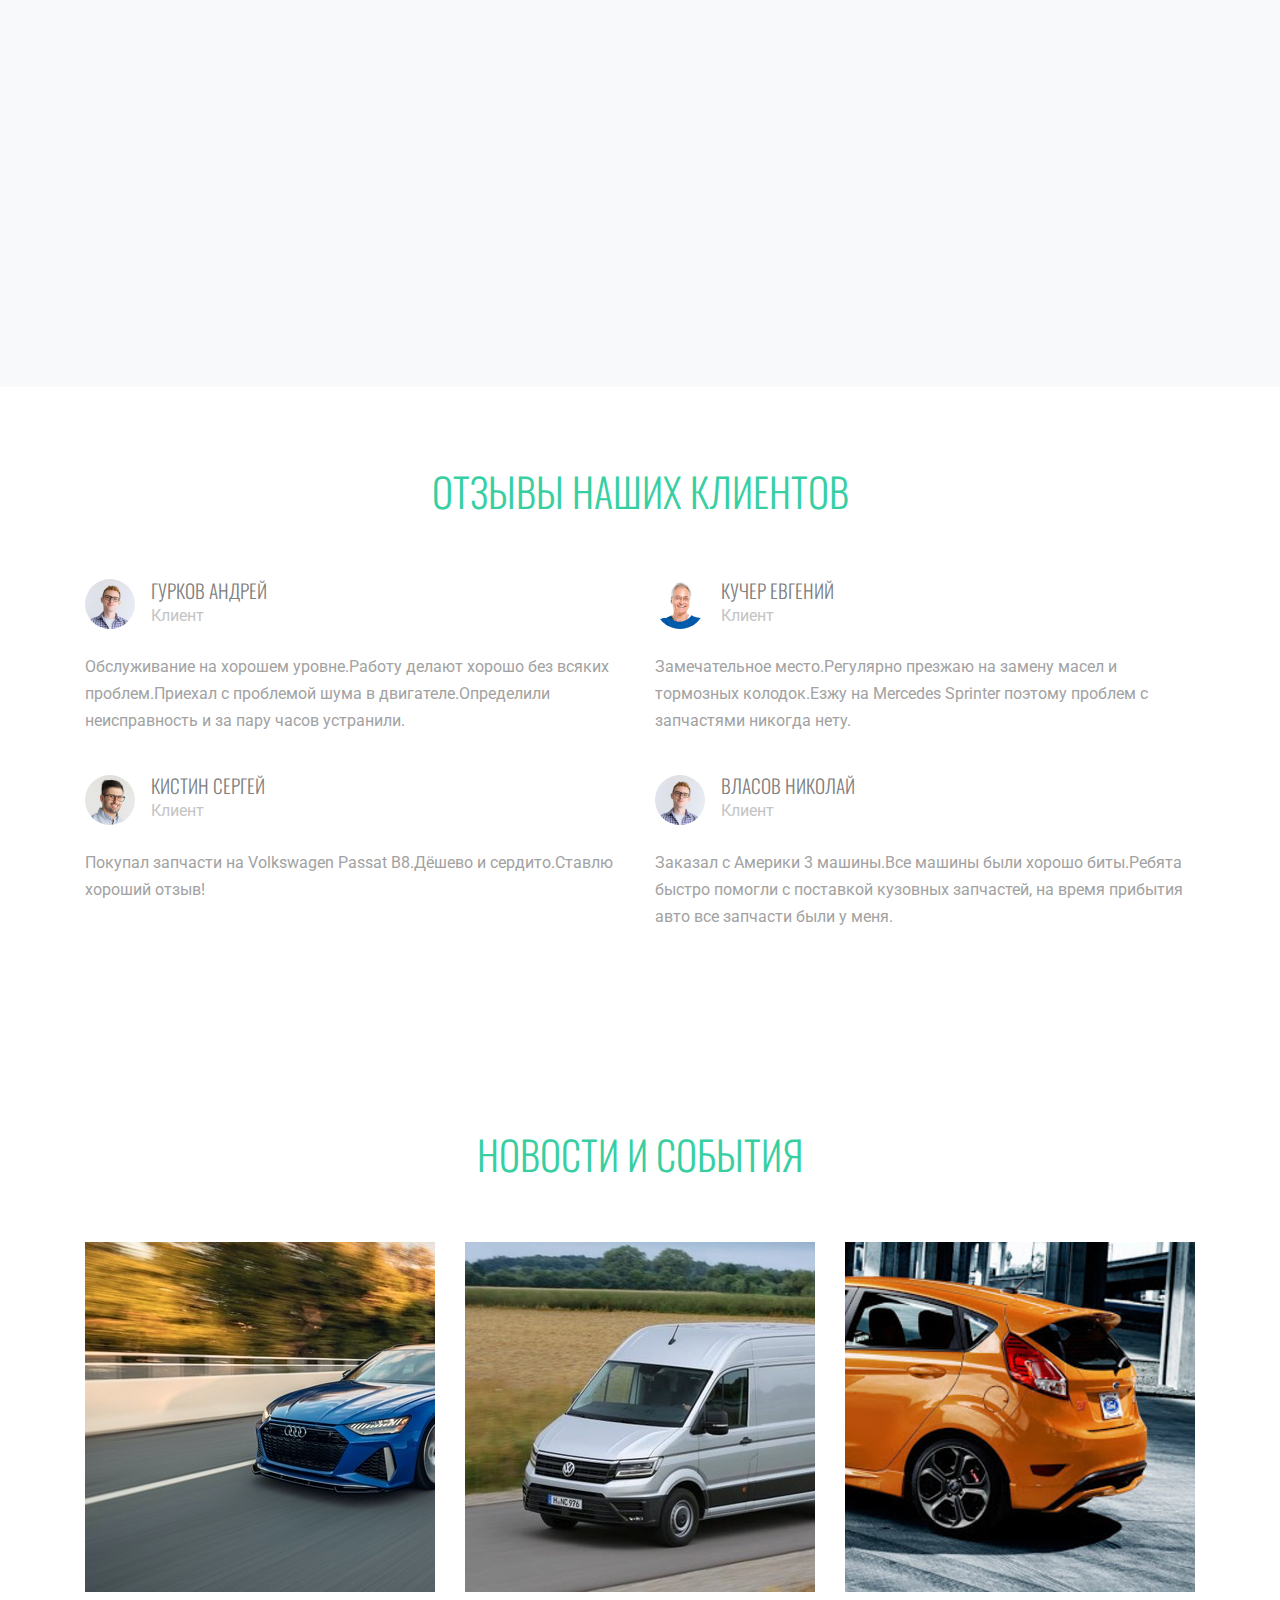
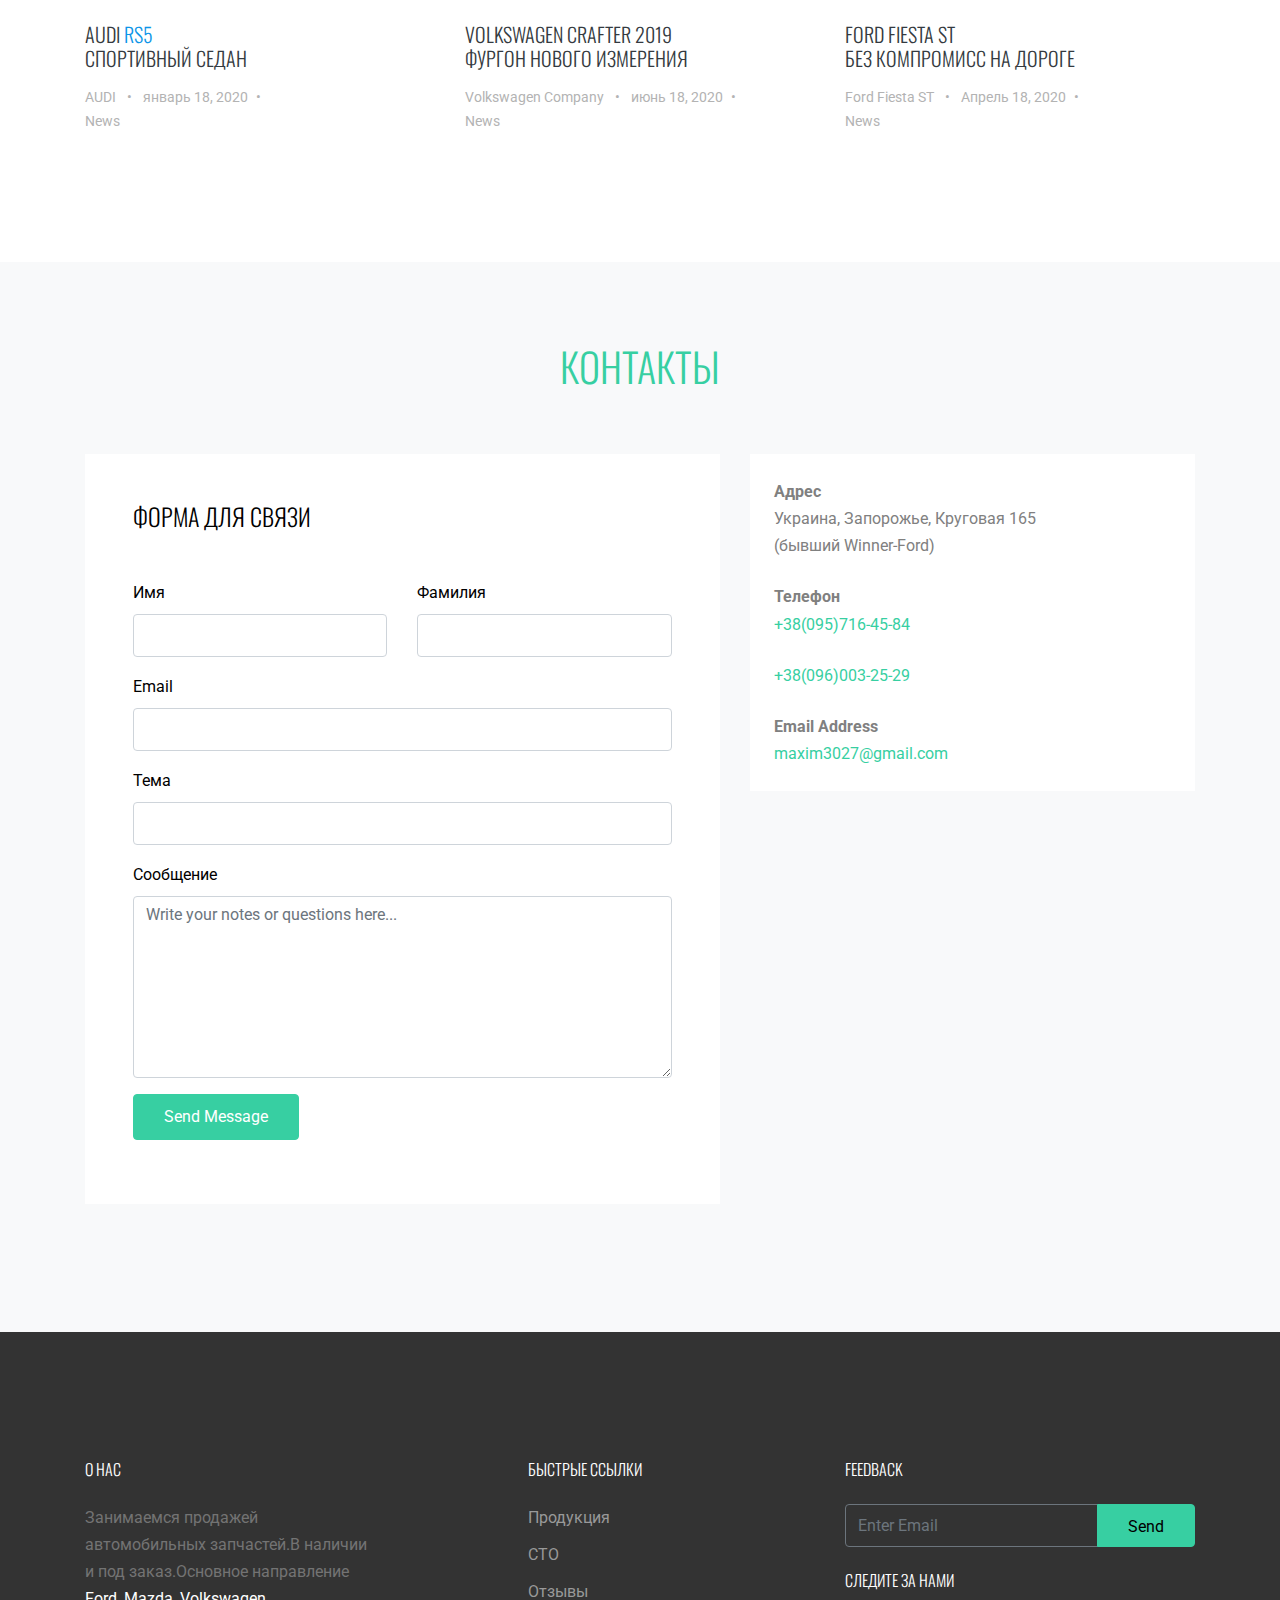
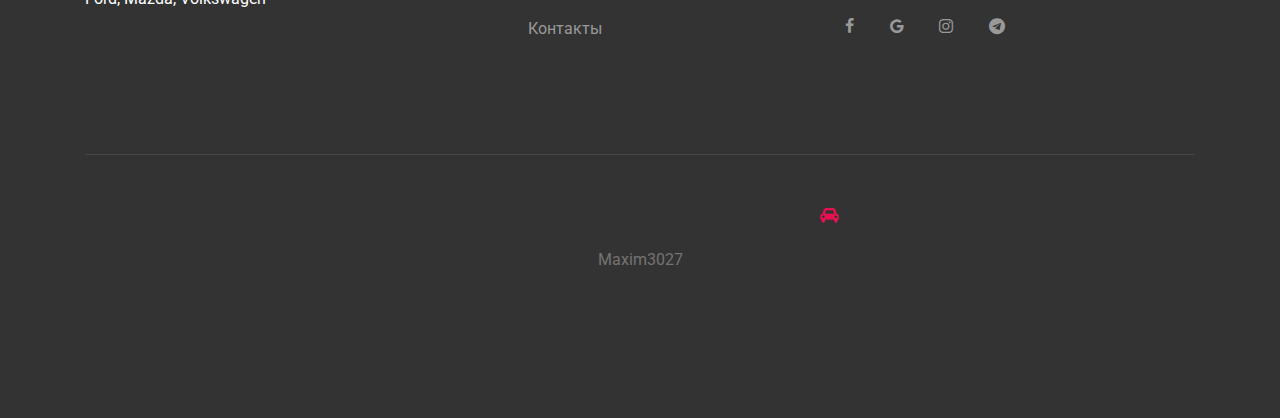
==== commit f6939bc8: "Update index.html" ====
--- a/index.html
+++ b/index.html
@@ -419,7 +419,7 @@
                   <li>Кузовные запчасти</li>
                 </ul>
 
-                <p><a href="https://www.instagram.com/maxim3027/?hl=ru" class="btn btn-primary mr-2 mb-2">Стол заказов +38(095)716-45-84</a></p>
+                <p><a href="https://www.instagram.com/maxim3027/?hl=ru" class="btn btn-primary mr-2 mb-2">Заказать +38(095)716-45-84</a></p>
             
           </div>
         </div>
